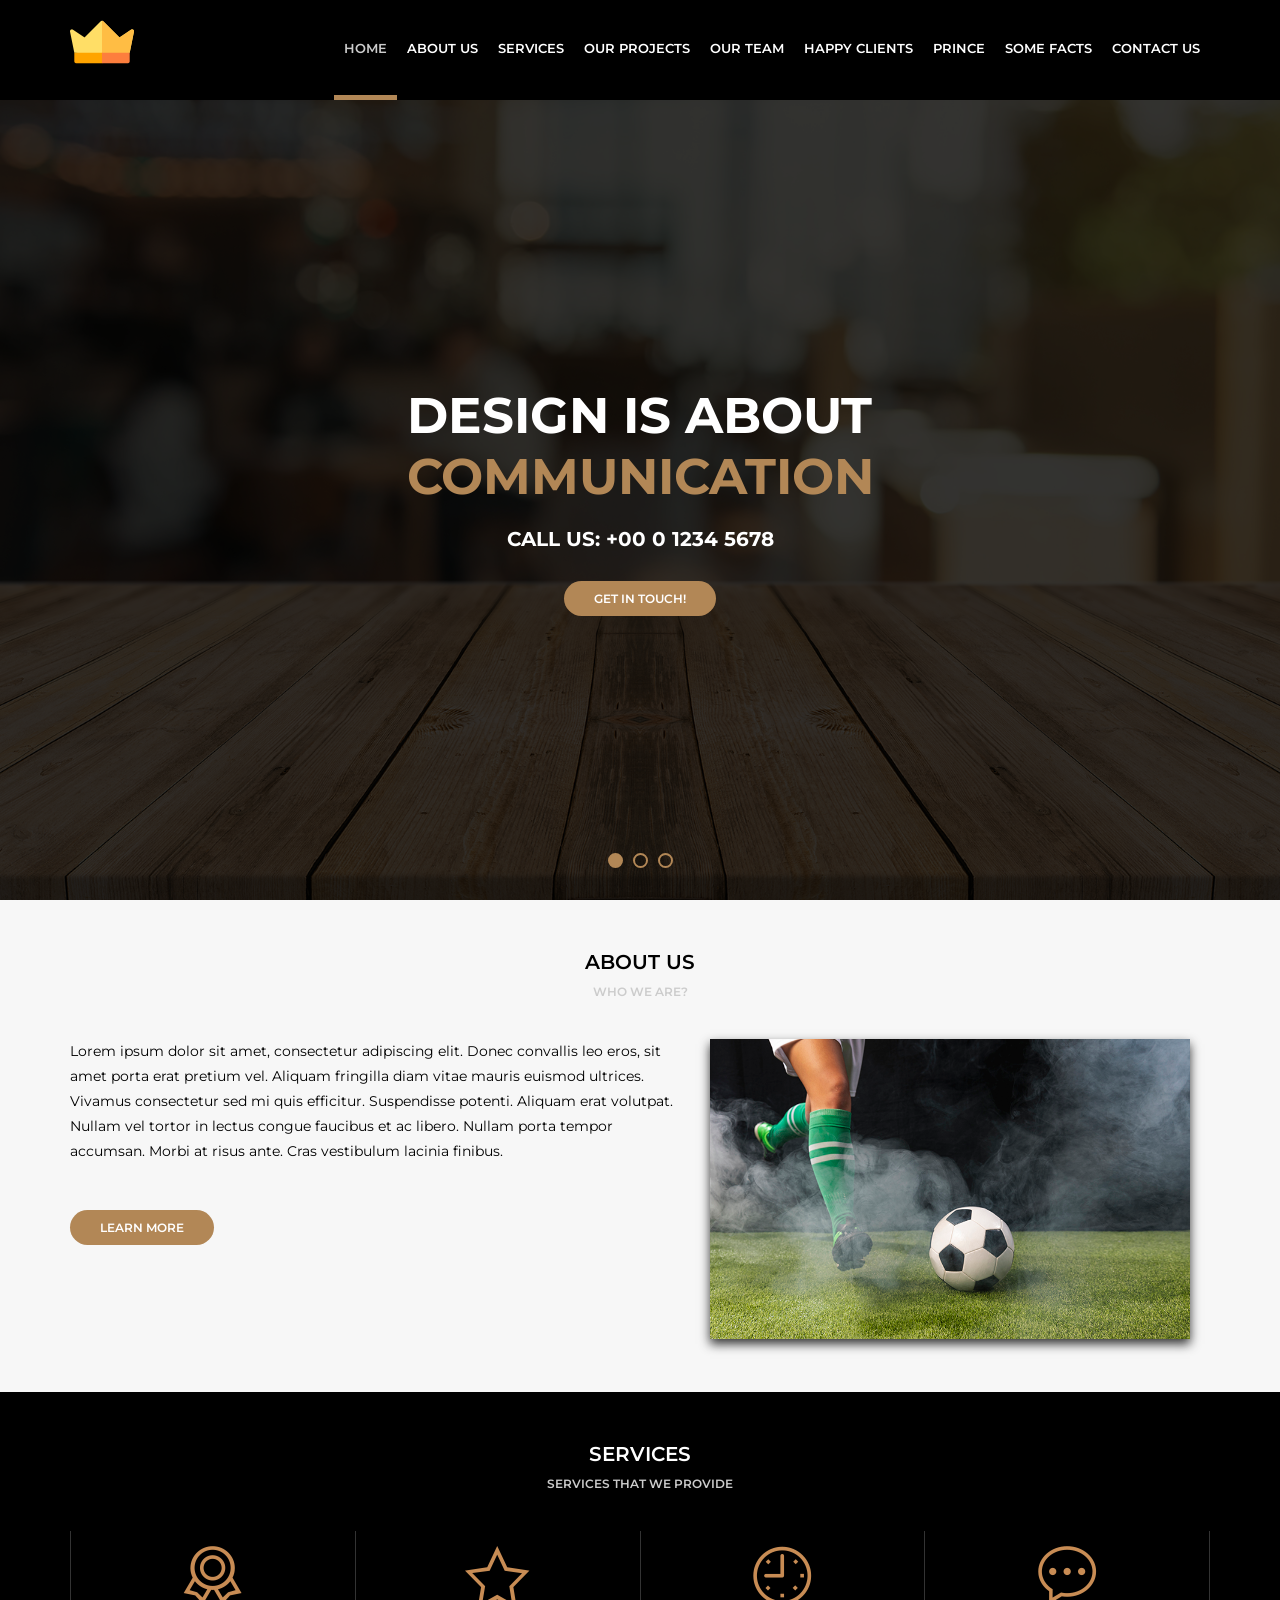
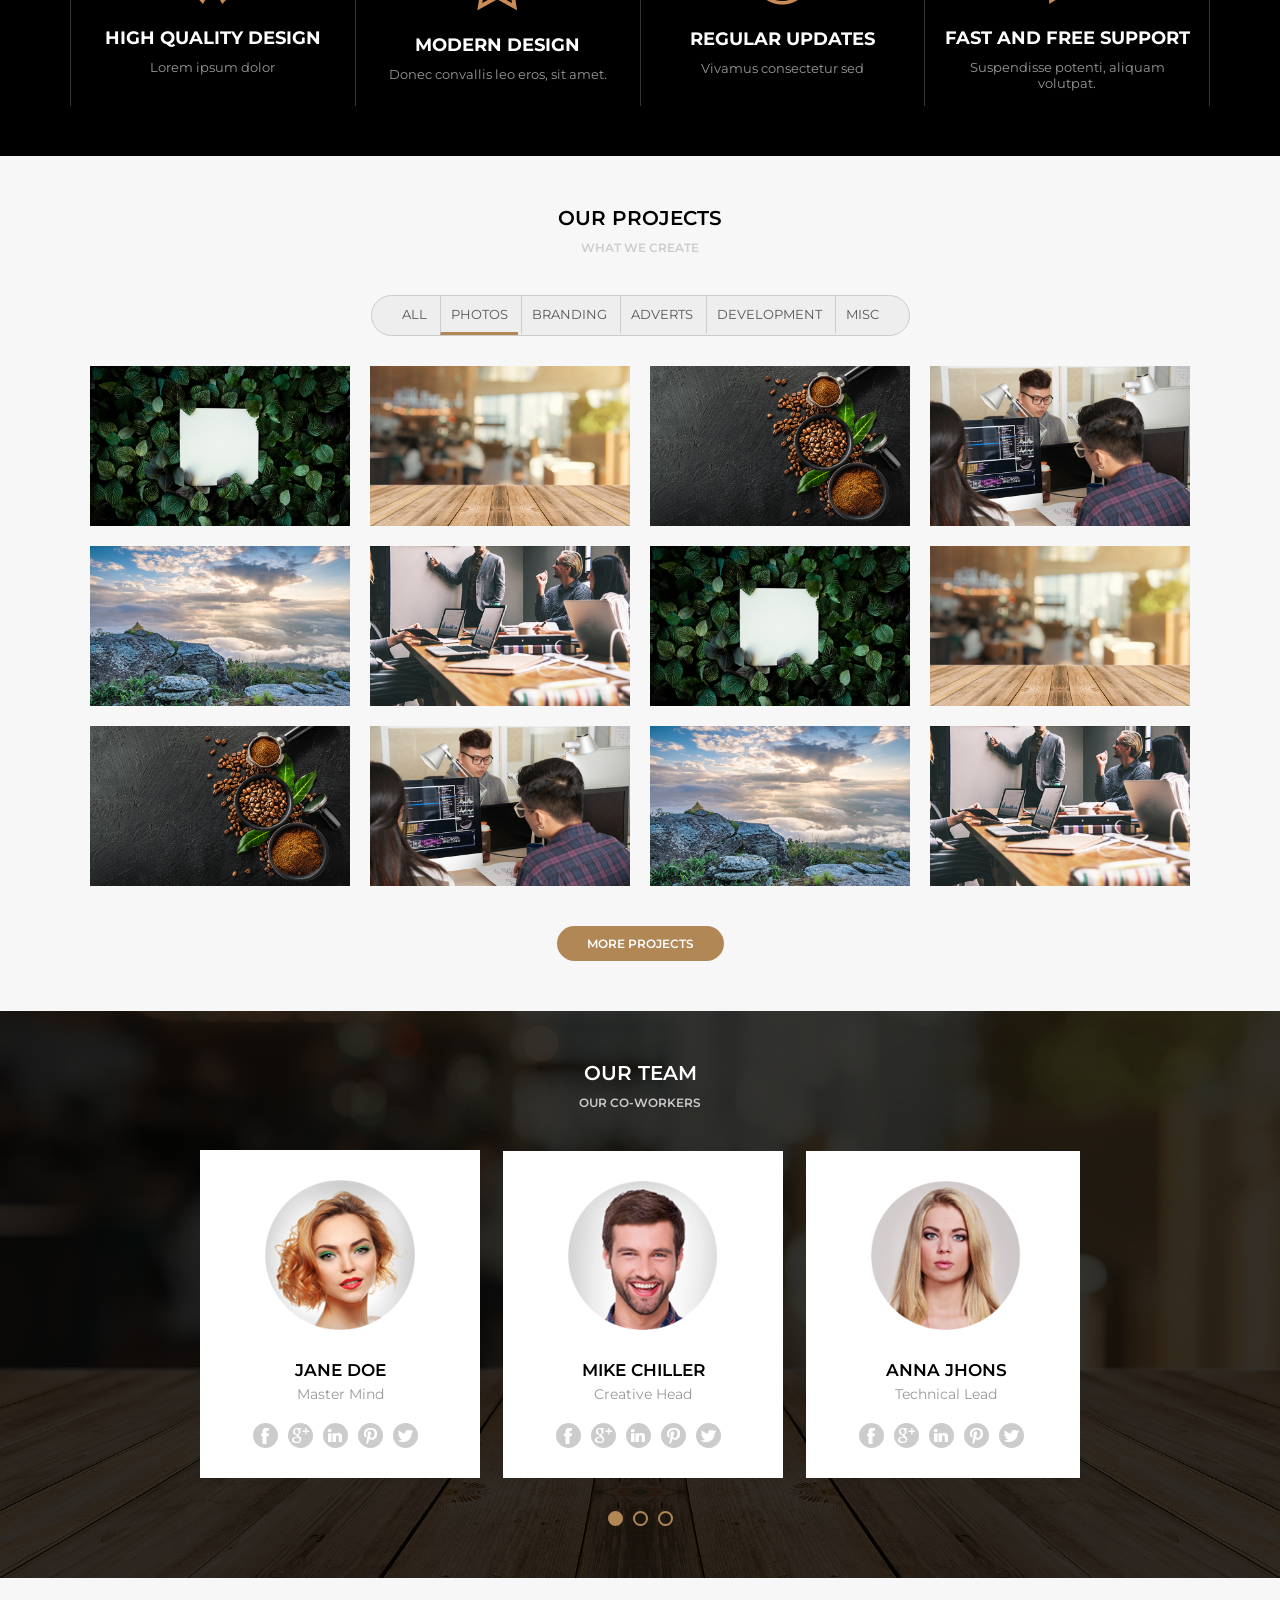
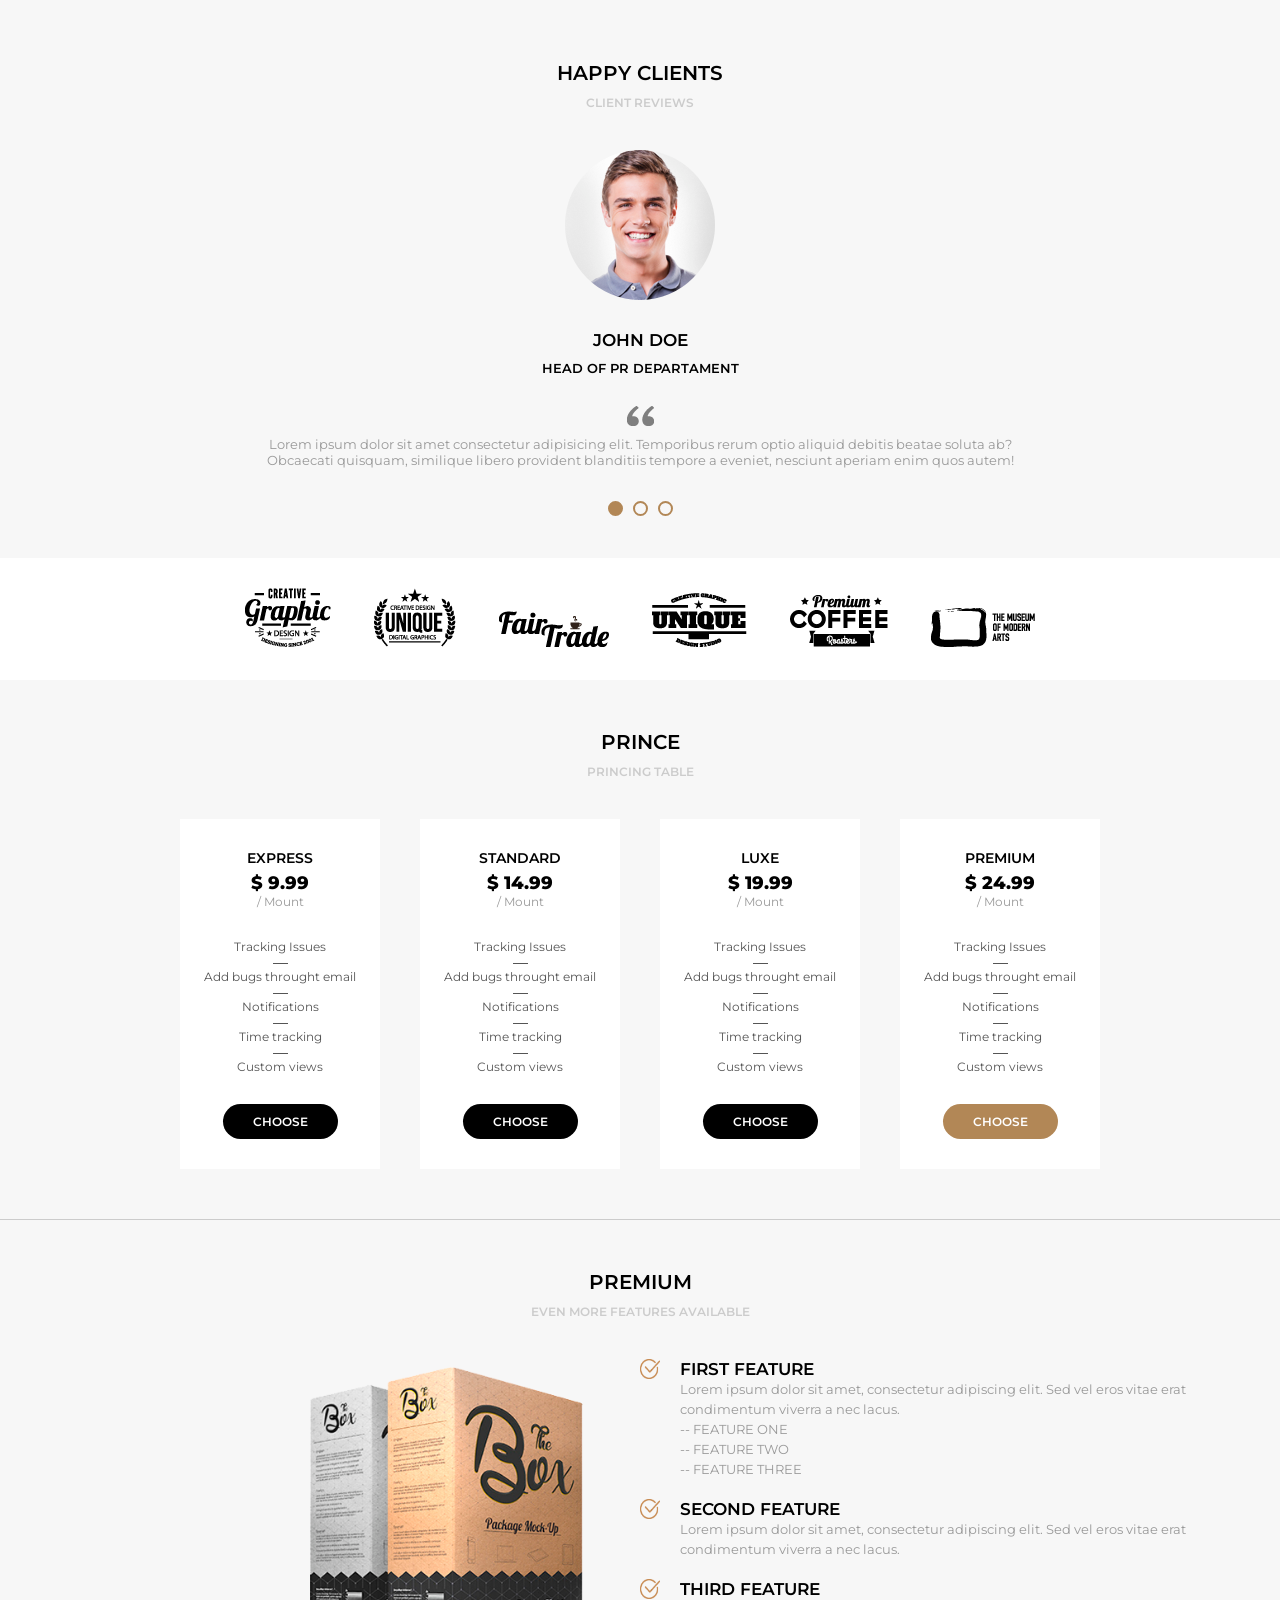
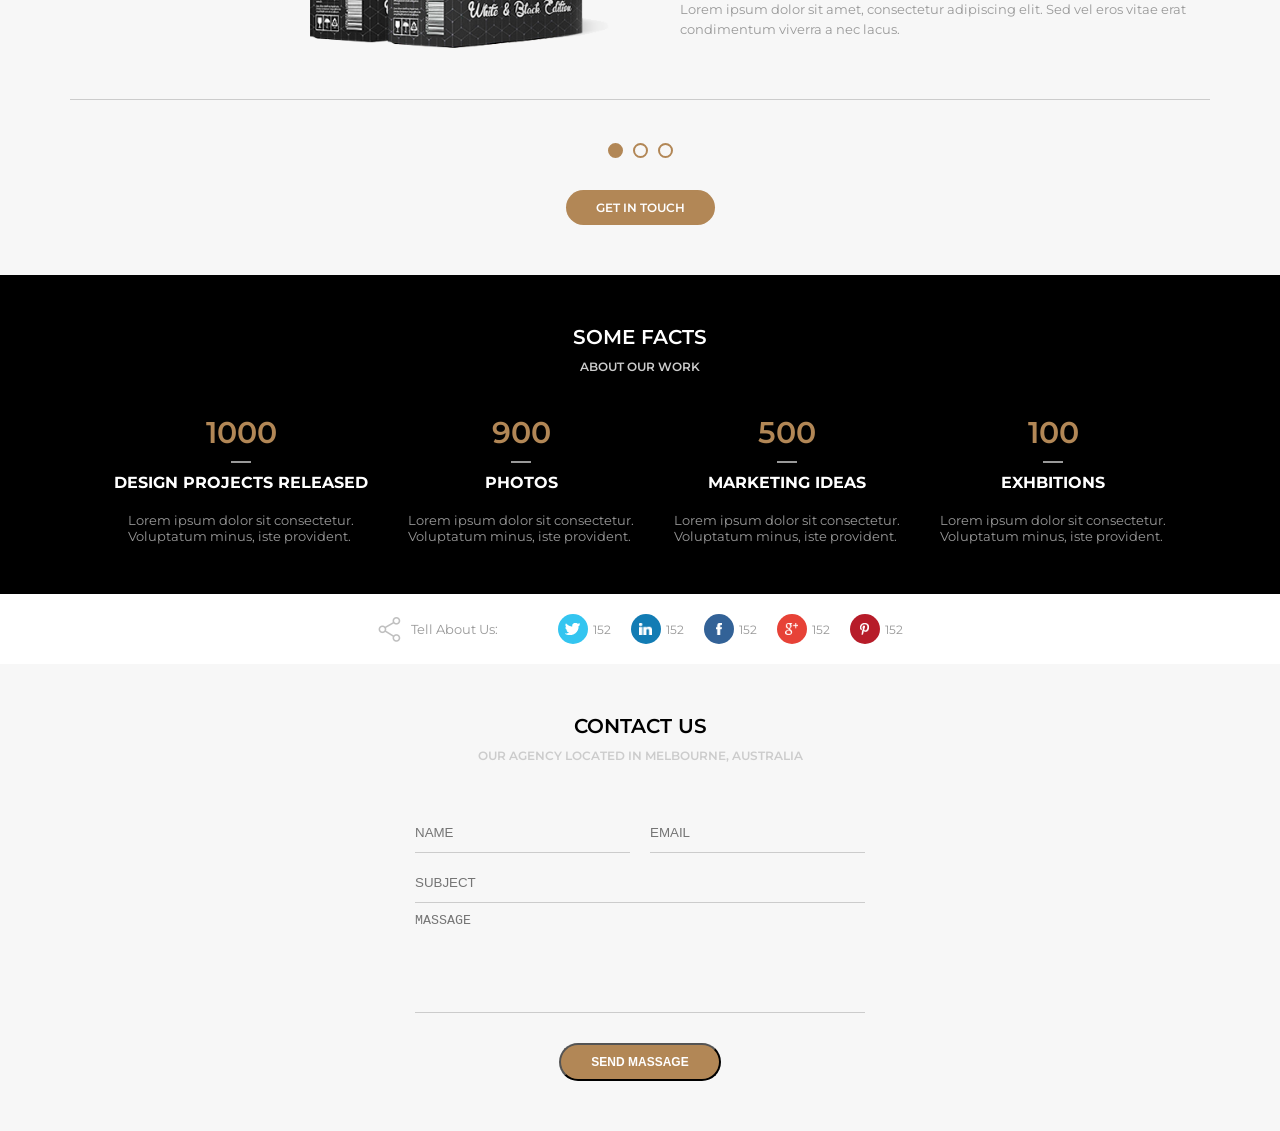
==== home.html @ cbe2004f "contant-us" ====
<!DOCTYPE html>
<html lang="pt-br">
<head>
    <meta charset="UTF-8">
    <meta http-equiv="X-UA-Compatible" content="IE=edge">
    <meta name="viewport" content="width=device-width, initial-scale=1.0">
    <title>Awax</title>
    <link rel="preconnect" href="https://fonts.googleapis.com">
    <link rel="preconnect" href="https://fonts.gstatic.com" crossorigin>
    <link href="https://fonts.googleapis.com/css2?family=Montserrat:wght@300;400;600;700&display=swap" rel="stylesheet">
    <link rel="stylesheet" href="assets/css/style.css">
</head>
<body>
    <header>
        <div class="header">
            <div class="logo">
                <div class="logoimg">
                    <img src="assets/images/coroa.png" alt="coroa">
                </div>
            </div>
            <div class="menu">
                <nav>
                    <ul>
                        <li class="active"><a href="">Home</a></li>
                        <li><a href="">About us</a></li>
                        <li><a href="">Services</a></li>
                        <li><a href="">Our Projects</a></li>
                        <li><a href="">Our Team</a></li>
                        <li><a href="">Happy Clients</a></li>
                        <li><a href="">Prince</a></li>
                        <li><a href="">Some Facts</a></li>
                        <li><a href="">Contact Us</a></li>
                    </ul>
                </nav>
            </div>
        </div>
    </header>
    <main>
        <section class="banner">
            <div class="sliders"> <!-- tem que ter no minimo a largura de todos os sliders juntos -->
                <div class="slide">
                    <div class="slidearea">
                        <h1>Design is about <br> <span>Communication</span> </h1>
                        <h2>Call Us: +00 0 1234 5678</h2>
                        <a href="">Get in touch!</a>
                    </div>
                </div>
                <div class="slide">
                    <div class="slidearea">
                        <h1>Design is about <br> <span> Teste</span> </h1>
                        <h2>Call Us: +00 0 1234 5678</h2>
                        <a href="">Get in touch!</a>
                    </div>
                </div>
                <div class="slide">
                    <div class="slidearea">
                        <h1>Design is about <br> <span>Algo</span> </h1>
                        <h2>Call Us: +00 0 1234 5678</h2>
                        <a href="">Get in touch!</a>
                    </div>
                </div>
            </div>
            <div class="sliders-pointers">
                <div class="pointer active"></div>
                <div class="pointer"></div>
                <div class="pointer"></div>
            </div>
        </section>

        <section class="default light"> <!-- padrão -->
            <div class="section-title">About us</div>
            <div class="section-desc">Who we are?</div>
            <div class="section-body">
                <div class="section-aboutus">
                    <div class="section-aboutus--left">
                        <p>Lorem ipsum dolor sit amet, consectetur adipiscing elit. Donec convallis leo eros, sit amet porta erat pretium vel. Aliquam fringilla diam vitae mauris euismod ultrices. Vivamus consectetur sed mi quis efficitur. Suspendisse potenti. Aliquam erat volutpat. Nullam vel tortor in lectus congue faucibus et ac libero. Nullam porta tempor accumsan. Morbi at risus ante. Cras vestibulum lacinia finibus.</p>
                        <br>
                        <a href="" class="button">Learn More</a>
                    </div>
                    <div class="section-aboutus--right">
                        <img src="media/foto9.jpg" alt="futebol">
                    </div>
                </div>
            </div>
        </section>

        <section class="default dark"> <!-- padrão -->
            <div class="section-title">Services</div>
            <div class="section-desc">Services that we provide</div>
            <div class="section-body">
                <div class="section-services">
                    <div class="section-service">
                        <img src="assets/images/medalha.png" alt="medalha">
                        <h4>High Quality Design</h4>
                        <p>Lorem ipsum dolor</p>
                    </div>

                    <div class="section-service">
                        <img src="assets/images/estrela.png" alt="estrela">
                        <h4>Modern Design</h4>
                        <p>Donec convallis leo eros, sit amet. </p>
                    </div>

                    <div class="section-service">
                        <img src="assets/images/relogio.png" alt="relogio">
                        <h4>Regular Updates</h4>
                        <p>Vivamus consectetur sed</p>
                    </div>

                    <div class="section-service">
                        <img src="assets/images/balao.png" alt="balao">
                        <h4>Fast and free support</h4>
                        <p>Suspendisse potenti, aliquam volutpat.</p>
                    </div>
                </div>
            </div>
        </section>

        <section class="default light"> 
            <div class="section-title">Our Projects</div>
            <div class="section-desc">What we create</div>
            <div class="section-body">
                <div class="section-projects">
                    <div class="section-projects--filters">
                        <ul>
                            <li>All</li>
                            <li class="active">Photos</li>
                            <li>Branding</li>
                            <li>Adverts</li>
                            <li>Development</li>
                            <li>Misc</li>
                        </ul>
                    </div>
                    <div class="section-projects--photos">
                        <div class="section-projects--photo">
                            <div class="section-projects--photoarea">
                                <div class="section-projects--photoinfo">
                                    <h5>ABOUT</h5>
                                    <p>Consectetur adipisicing elit.</p>
                                </div>
                                <img src="media/foto1.jpg" alt="foto1">
                            </div>
                        </div>

                        <div class="section-projects--photo">
                            <div class="section-projects--photoarea">
                                <div class="section-projects--photoinfo">
                                    <h5>ABOUT</h5>
                                    <p>Consectetur adipisicing elit.</p>
                                </div>
                                <img src="media/foto2.jpg" alt="foto2">
                            </div>
                        </div>

                        <div class="section-projects--photo">
                            <div class="section-projects--photoarea">
                                <div class="section-projects--photoinfo">
                                    <h5>ABOUT</h5>
                                    <p>Consectetur adipisicing elit.</p>
                                </div>
                                <img src="media/foto3.jpg" alt="foto3">
                            </div>
                        </div>

                        <div class="section-projects--photo">
                            <div class="section-projects--photoarea">
                                <div class="section-projects--photoinfo">
                                    <h5>ABOUT</h5>
                                    <p>Consectetur adipisicing elit.</p>
                                </div>
                                <img src="media/foto4.jpg" alt="foto4">
                            </div>
                        </div>

                        <div class="section-projects--photo">
                            <div class="section-projects--photoarea">
                                <div class="section-projects--photoinfo">
                                    <h5>ABOUT</h5>
                                    <p>Consectetur adipisicing elit.</p>
                                </div>
                                <img src="media/foto5.jpg" alt="foto5">
                            </div>
                        </div>
                        
                        <div class="section-projects--photo">
                            <div class="section-projects--photoarea">
                                <div class="section-projects--photoinfo">
                                    <h5>ABOUT</h5>
                                    <p>Consectetur adipisicing elit.</p>
                                </div>
                                <img src="media/foto6.jpg" alt="foto6">
                            </div>
                        </div>

                        <div class="section-projects--photo">
                            <div class="section-projects--photoarea">
                                <div class="section-projects--photoinfo">
                                    <h5>ABOUT</h5>
                                    <p>Consectetur adipisicing elit.</p>
                                </div>
                                <img src="media/foto1.jpg" alt="foto1">
                            </div>
                        </div>

                        <div class="section-projects--photo">
                            <div class="section-projects--photoarea">
                                <div class="section-projects--photoinfo">
                                    <h5>ABOUT</h5>
                                    <p>Consectetur adipisicing elit.</p>
                                </div>
                                <img src="media/foto2.jpg" alt="foto2">
                            </div>
                        </div>

                        <div class="section-projects--photo">
                            <div class="section-projects--photoarea">
                                <div class="section-projects--photoinfo">
                                    <h5>ABOUT</h5>
                                    <p>Consectetur adipisicing elit.</p>
                                </div>
                                <img src="media/foto3.jpg" alt="foto3">
                            </div>
                        </div>

                        <div class="section-projects--photo">
                            <div class="section-projects--photoarea">
                                <div class="section-projects--photoinfo">
                                    <h5>ABOUT</h5>
                                    <p>Consectetur adipisicing elit.</p>
                                </div>
                                <img src="media/foto4.jpg" alt="foto4">
                            </div>
                        </div>

                        <div class="section-projects--photo">
                            <div class="section-projects--photoarea">
                                <div class="section-projects--photoinfo">
                                    <h5>ABOUT</h5>
                                    <p>Consectetur adipisicing elit.</p>
                                </div>
                                <img src="media/foto5.jpg" alt="foto5">
                            </div>
                        </div>

                        <div class="section-projects--photo">
                            <div class="section-projects--photoarea">
                                <div class="section-projects--photoinfo">
                                    <h5>ABOUT</h5>
                                    <p>Consectetur adipisicing elit.</p>
                                </div>
                                <img src="media/foto6.jpg" alt="foto6">
                            </div>
                        </div>

                    </div>

                    <a href="" class="button">More Projects</a>
                </div>
            </div>
        </section>

        <section class="default dark bg-team"> 
            <div class="section-team-area">
                <div class="section-title">Our Team</div>
                <div class="section-desc">Our Co-Workers</div>
                <div class="section-body">
                    <div class="section-team">
                        <div class="sliders"> <!-- tem que ter no minimo a largura de todos os sliders juntos -->
                            <div class="slide">
                                <div class="slidearea">
                                    <img src="media/mulher1.png" alt="mulher" class="section-team--avatar">
                                    <div class="section-team--name">Jane Doe</div>
                                    <div class="section-team--role">Master Mind</div>
                                    <div class="section-team--social">
                                        <a href=""><img src="assets/images/facebook.png" alt="facebook"></a>
                                        <a href=""><img src="assets/images/googleplus.png" alt="googleplus"></a>
                                        <a href=""><img src="assets/images/linkedin.png" alt="linkedin"></a>
                                        <a href=""><img src="assets/images/pinterest.png" alt="pinterest"></a>
                                        <a href=""><img src="assets/images/twitter.png" alt="twitter"></a>
                                    </div>
                                </div>
                            </div>
                            <div class="slide">
                                <div class="slidearea">
                                    <img src="media/homem1.png" alt="homem1" class="section-team--avatar">
                                    <div class="section-team--name">Mike Chiller</div>
                                    <div class="section-team--role">Creative Head</div>
                                    <div class="section-team--social">
                                        <a href=""><img src="assets/images/facebook.png" alt="facebook"></a>
                                        <a href=""><img src="assets/images/googleplus.png" alt="googleplus"></a>
                                        <a href=""><img src="assets/images/linkedin.png" alt="linkedin"></a>
                                        <a href=""><img src="assets/images/pinterest.png" alt="pinterest"></a>
                                        <a href=""><img src="assets/images/twitter.png" alt="twitter"></a>
                                    </div>
                                </div>
                            </div>
                            <div class="slide">
                                <div class="slidearea">
                                    <img src="media/mulher2.png" alt="mulher2" class="section-team--avatar">
                                    <div class="section-team--name">Anna Jhons </div>
                                    <div class="section-team--role">Technical Lead</div>
                                    <div class="section-team--social">
                                        <a href=""><img src="assets/images/facebook.png" alt="facebook"></a>
                                        <a href=""><img src="assets/images/googleplus.png" alt="googleplus"></a>
                                        <a href=""><img src="assets/images/linkedin.png" alt="linkedin"></a>
                                        <a href=""><img src="assets/images/pinterest.png" alt="pinterest"></a>
                                        <a href=""><img src="assets/images/twitter.png" alt="twitter"></a>
                                    </div>
                                </div>
                            </div>
                            <div class="slide">
                                <div class="slidearea">
                                    <img src="media/mulher1.png" alt="mulher" class="section-team--avatar">
                                    <div class="section-team--name">Jane Doe</div>
                                    <div class="section-team--role">Master mind</div>
                                    <div class="section-team--social">
                                        <a href=""><img src="assets/images/facebook.png" alt="facebook"></a>
                                        <a href=""><img src="assets/images/googleplus.png" alt="googleplus"></a>
                                        <a href=""><img src="assets/images/linkedin.png" alt="linkedin"></a>
                                        <a href=""><img src="assets/images/pinterest.png" alt="pinterest"></a>
                                        <a href=""><img src="assets/images/twitter.png" alt="twitter"></a>
                                    </div>
                                </div>
                            </div>
                        </div>
                    </div>
                    <div class="sliders-pointers">
                        <div class="pointer active"></div>
                        <div class="pointer"></div>
                        <div class="pointer"></div>
                    </div>
                </div>
            </div>
        </section>
        <section class="default light happy-clientsarea">
            <div class="section-happyclients">
                <div class="sliders"> <!-- 3mil de largura -->
                    <div class="slide">
                        <div class="slidearea">
                                <div class="section-happyclients-title">Happy Clients</div>
                                <div class="section-happyclients-desc">Client Reviews</div>
                            <div class="section-happyclients-body">
                                <img src="media/homem2.png" alt="client">
                                <div class="section-happyclients-name">John Doe</div>
                                <p>Head of PR Departament</p>
                                <div class="section-happyclients-frasearea">
                                    <img src="assets/images/quote.png" alt="aspas">
                                    <div class="section-happyclients-frase">
                                         Lorem ipsum dolor sit amet consectetur adipisicing elit. Temporibus rerum optio aliquid debitis beatae soluta ab? <br> Obcaecati quisquam, similique libero provident blanditiis tempore a eveniet, nesciunt aperiam enim quos autem!
                                    </div>
                                </div>  
                            </div>
                        </div>
                    </div>
                    <div class="slide">
                        <div class="slidearea">
                                <div class="section-happyclients-title">Happy Clients</div>
                                <div class="section-happyclients-desc">Client Reviews</div>
                            <div class="section-happyclients-body">
                                <img src="media/mulher2.png" alt="client">
                                <div class="section-happyclients-name">Sibelle Day</div>
                                <p>Head of PR Departament</p>
                                <div class="section-happyclients-frasearea">
                                    <img src="assets/images/quote.png" alt="aspas">
                                    <div class="section-happyclients-frase">
                                         Lorem ipsum dolor sit amet consectetur adipisicing elit. Temporibus rerum optio aliquid debitis beatae soluta ab? <br> Obcaecati quisquam, similique libero provident blanditiis tempore a eveniet, nesciunt aperiam enim quos autem!
                                    </div>
                                </div>  
                            </div>
                        </div>
                    </div>
                    <div class="slide">
                        <div class="slidearea">
                                <div class="section-happyclients-title">Happy Clients</div>
                                <div class="section-happyclients-desc">Client Reviews</div>
                            <div class="section-happyclients-body">
                                <img src="media/mulher1.png" alt="client">
                                <div class="section-happyclients-name">Cleuza Day</div>
                                <p>Head of PR Departament</p>
                                <div class="section-happyclients-frasearea">
                                    <img src="assets/images/quote.png" alt="aspas">
                                    <div class="section-happyclients-frase">
                                         Lorem ipsum dolor sit amet consectetur adipisicing elit. Temporibus rerum optio aliquid debitis beatae soluta ab? <br> Obcaecati quisquam, similique libero provident blanditiis tempore a eveniet, nesciunt aperiam enim quos autem!
                                    </div>
                                </div>  
                            </div>
                        </div>
                    </div>
                </div>
                <div class="sliders-pointers">
                    <div class="pointer active"></div>
                    <div class="pointer"></div>
                    <div class="pointer"></div>
                </div>
            </div>
        </section>
        <section class="supportersarea">
            <div class="supporters">
                <img src="media/empresa1.png" alt="empresa1">
                <img src="media/empresa2.png" alt="empresa2">
                <img src="media/empresa3.png" alt="empresa3">
                <img src="media/empresa4.png" alt="empresa4">
                <img src="media/empresa5.png" alt="empresa5">
                <img src="media/empresa6.png" alt="empresa6">
            </div>
        </section>
        <section class="default light">
            <div class="title-prince">Prince</div>
            <div class="desc-prince">Princing Table</div>
            <div class="prince-area">
                <div class="section-prince-body">
                    <div class="section-prince">
                        <div class="table-title">Express</div>
                        <div class="table-value"> <span>$</span> 9.99</div>
                        <div class="table-desc">/ Mount</div>
                        <div class="table-services">Tracking Issues</div>
                        <div class="prince-border"></div>
                        <div class="table-services">Add bugs throught email</div>
                        <div class="prince-border"></div>
                        <div class="table-services">Notifications</div>
                        <div class="prince-border"></div>
                        <div class="table-services">Time tracking</div>
                        <div class="prince-border"></div>
                        <div class="table-services">Custom views</div>
                        <a href="" class="button-prince">CHOOSE</a>
                    </div>
                </div>
                <div class="section-prince-body">
                    <div class="section-prince">
                        <div class="table-title">Standard</div>
                        <div class="table-value">  <span>$</span> 14.99</div>
                        <div class="table-desc">/ Mount</div>
                        <div class="table-services">Tracking Issues</div>
                        <div class="prince-border"></div>
                        <div class="table-services">Add bugs throught email</div>
                        <div class="prince-border"></div>
                        <div class="table-services">Notifications</div>
                        <div class="prince-border"></div>
                        <div class="table-services">Time tracking</div>
                        <div class="prince-border"></div>
                        <div class="table-services">Custom views</div>
                        <a href="" class="button-prince">CHOOSE</a>
                    </div>
                </div>
                <div class="section-prince-body">
                    <div class="section-prince">
                        <div class="table-title">Luxe</div>
                        <div class="table-value">  <span>$</span> 19.99</div>
                        <div class="table-desc">/ Mount</div>
                        <div class="table-services">Tracking Issues</div>
                        <div class="prince-border"></div>
                        <div class="table-services">Add bugs throught email</div>
                        <div class="prince-border"></div>
                        <div class="table-services">Notifications</div>
                        <div class="prince-border"></div>
                        <div class="table-services">Time tracking</div>
                        <div class="prince-border"></div>
                        <div class="table-services">Custom views</div>
                        <a href="" class="button-prince">CHOOSE</a>
                    </div>
                </div>
                <div class="section-prince-body">
                    <div class="section-prince">
                        <div class="table-title">Premium</div>
                        <div class="table-value">  <span>$</span> 24.99</div>
                        <div class="table-desc">/ Mount</div>
                        <div class="table-services">Tracking Issues</div>
                        <div class="prince-border"></div>
                        <div class="table-services">Add bugs throught email</div>
                        <div class="prince-border"></div>
                        <div class="table-services">Notifications</div>
                        <div class="prince-border"></div>
                        <div class="table-services">Time tracking</div>
                        <div class="prince-border"></div>
                        <div class="table-services">Custom views</div>
                        <a href="" class="button-prince" id="active">CHOOSE</a>
                    </div>
                </div>
            </div>
        </section>
        
        <section class="default light premium">
            <div class="section-title">Premium</div>
            <div class="section-desc">Even More Features Available</div>
            <div class="section-body">
                <div class="section-premium">
                    <div class="sliders" style="margin-left:0;">
                        <div class="slide">
                            <div class="slidearea">
                                <div class="section-premium--left">
                                    <img src="media/livros.png" />
                                </div>
                                <div class="section-premium--right">
                                        <div class="section-premium--item">
                                            <img src="assets/images/check.png" />
                                            <div>
                                                <h4>FIRST FEATURE</h4>
                                                Lorem ipsum dolor sit amet, consectetur adipiscing elit. Sed vel eros vitae erat condimentum viverra a nec lacus.<br/>
                                                -- FEATURE ONE<br/>
                                                -- FEATURE TWO<br/>
                                                -- FEATURE THREE
                                            </div>
                                        </div>
                                        <div class="section-premium--item">
                                            <img src="assets/images/check.png" />
                                            <div>
                                                <h4>SECOND FEATURE</h4>
                                                Lorem ipsum dolor sit amet, consectetur adipiscing elit. Sed vel eros vitae erat condimentum viverra a nec lacus.
                                            </div>
                                        </div>
                                        <div class="section-premium--item">
                                            <img src="assets/images/check.png" />
                                            <div>
                                                <h4>THIRD FEATURE</h4>
                                                Lorem ipsum dolor sit amet, consectetur adipiscing elit. Sed vel eros vitae erat condimentum viverra a nec lacus.
                                            </div>
                                        </div>
                                </div>
                            </div>
                        </div>
                        <div class="slide">
                            <div class="slidearea">
                                ...
                            </div>
                        </div><div class="slide">
                            <div class="slidearea">
                                ...
                            </div>
                        </div>
                    </div>
                    <div class="sliders-pointers">
                        <div class="pointer active"></div>
                        <div class="pointer"></div>
                        <div class="pointer"></div>
                    </div>
                    <div class="button-premium">
                    <a href="" class="button">GET IN TOUCH</a>
                    </div>
                </div>
            </div>
        </section>

        <section class="default dark some-facts">
            <div class="section-title">Some Facts</div>
            <div class="section-desc">About Our Work</div>
            <div class="some-factsarea">
                <div class="some-factsbody">
                    <div class="title-facts">1000</div>
                    <div class="section-fact-line"></div>
                    <h4>Design Projects Released</h4>
                    <p> Lorem ipsum dolor sit consectetur. <br>
                         Voluptatum minus, iste provident.</p>
                </div>

                <div class="some-factsbody">
                    <div class="title-facts">900</div>
                    <div class="section-fact-line"></div>
                    <h4>Photos</h4>
                    <p> Lorem ipsum dolor sit consectetur. <br>
                         Voluptatum minus, iste provident.</p>
                </div>
                
                <div class="some-factsbody">
                    <div class="title-facts">500</div>
                    <div class="section-fact-line"></div>
                    <h4>Marketing Ideas</h4>
                    <p> Lorem ipsum dolor sit consectetur. <br>
                         Voluptatum minus, iste provident.</p>
                </div>

                <div class="some-factsbody">
                    <div class="title-facts">100</div>
                    <div class="section-fact-line"></div>
                    <h4>Exhbitions</h4>
                    <p> Lorem ipsum dolor sit consectetur. <br>
                         Voluptatum minus, iste provident.</p>
                </div>

            </div>
        </section>

        <section class="section-share">
            <div class="section-share--legend">
                <img src="assets/images/share.png" />
                Tell About Us:
            </div>
            <div class="section-share--item">
                <div class="section-share--icon twitter">
                    <img src="assets/images/twitter.png" />
                </div>
                152
            </div>
            <div class="section-share--item">
                <div class="section-share--icon linkedin">
                    <img src="assets/images/linkedin.png" />
                </div>
                152
            </div>
            <div class="section-share--item">
                <div class="section-share--icon facebook">
                    <img src="assets/images/facebook.png" />
                </div>
                152
            </div>
            <div class="section-share--item">
                <div class="section-share--icon googleplus">
                    <img src="assets/images/googleplus.png" />
                </div>
                152
            </div>
            <div class="section-share--item">
                <div class="section-share--icon pinterest">
                    <img src="assets/images/pinterest.png" />
                </div>
                152
            </div>
        </section>

        <section class="default light">
            <div class="section-title">Contact Us</div>
            <div class="section-desc">Our Agency Located in Melbourne, Australia</div>
            <div class="section-body">
                <div class="section-contact">
                    <form action="" method="post">
                        <div class="section-contact--split">
                            <input type="text" name="name" id="iname" placeholder="NAME">
                            <input type="text" name="email" id="iemail" placeholder="EMAIL">
                        </div>
                        <input type="text" name="subject" id="subject" placeholder="SUBJECT">
                        <textarea name="massage" id="massage" cols="30" rows="1" placeholder="MASSAGE"></textarea>
                        <input type="submit" value="Send Massage" class="button">
                    </form>
                </div>
            </div>
        </section>
    </main>
    <footer>

    </footer>
</body>
</html>
---- assets/css/style.css ----
@charset "UTF-8";

* {
    margin: 0;
    padding: 0;
    box-sizing: border-box;
}

body {
    font-family: 'Montserrat', Arial, Helvetica, sans-serif;
    font-size: 13px;
    overflow-x:hidden; /* Todo contéudo que passar da horizontal será ignorado*/
}

/* header */

header {
    height: 100px;
    background-color: black;
    color: white;
}

.header {
    max-width: 1140px;
    height: 100px;
    margin: auto;
    display: flex;
    align-items: center;
}

.logo {
    width: 100px;
    
}

.logoimg {
    width: 80px;
    height: 80px;
}

.menu {
    flex: 1;
    display: flex;
    justify-content: flex-end;
}

.menu ul,
.menu li {
    list-style: none;
}

.menu ul {
    display: flex;
}

.menu li a {
    color: white;
    text-transform: uppercase;
    font-weight: 600;
    text-decoration: none;
    padding-left: 10px;
    padding-right: 10px;
    height: 100px;
    display: flex;
    align-items: center;
    border-bottom: 5px solid black ;
}

.menu li a:hover,
.menu .active a  {
    border-bottom: 5px solid #B28756;
    color: #CCC;
}


/* banner */

.banner {
    height: calc(100vh - 100px); /* aqui eu quero por 100vh porém tem que descontar 100px do header para não ter barra de rolagem */
    background-color: #333; /* Até carregar a imagem vai aparecer esse fundo */
    background-image: url('../images/bg.jpg');
    background-size: cover;
    background-position: bottom;
    overflow: hidden; /* tudo que passa do tamanho do contéudo vai ser ignorado, tirando as barras de rolage*/
}

.banner .sliders {
    width: 1000vw; /* 1000vw capacidade de 10 telas*/
    height: 100%;
}

.banner .slide {
    width: 100vw;
    height: 100%;
    display: inline-block;
    background-color: rgba(0, 0, 0, 0.8);
}

.banner .slidearea {
    display: flex;
    flex-direction: column;
    height: 100%;
    align-items: center;
    justify-content: center;
    color: white;
}

.banner h1 {
    text-transform: uppercase;
    font-weight: bold;
    font-size: 50px;
}

.banner h1 span {
    color: #B28756;
}

.banner h2 {
    text-transform: uppercase;
    margin-top: 20px;
}

.banner a,
.button {
    display: inline-block;
    background-color: #B28756;
    color: white;
    text-transform: uppercase;
    font-size: 12px;
    font-weight: 600;
    text-decoration: none;
    padding: 10px 30px;
    margin-top: 30px;
    border-radius: 20px;
}

.banner .sliders-pointers {
    width: 100vw;
    height: 20px;
    position: absolute;
    margin-top: -50px;
    display: flex;
    justify-content: center;
    align-items: center;
}

.banner .pointer {
    width: 15px;
    height: 15px;
    border: 2px solid #B28756;
    border-radius: 8px;
    margin-left: 5px;
    margin-right: 5px;
    cursor: pointer;
}

.banner .pointer.active {
    background-color: #B28756;
}

/* Section */

.default {
    padding-top: 50px;
    padding-bottom: 50px;
}

.default .section-title,
.default .section-desc {
    text-align: center;
    text-transform: uppercase;
    font-weight: 600;
}

.default .section-title {
    font-size: 20px;
}

.default .section-desc {
    font-size: 12px;
    color: #CCC;
    margin-top: 10px;
    margin-bottom: 40px;
}

.default .section-body{
    max-width:1140px; /* Largura das section definida lá em cima no menu */
    margin: auto; /* Para ir para o meio */
}

.default.light {
    background-color: #F7F7F7;
}

.default.light .section-title,
.default.light .section-body {
    color: black;
}


.default.dark {
    background-color: black;
}

.default.dark .section-title,
.default.dark .section-body {
    color: white;
}







/*
CSS DE ÁREAS ESPECIFICAS
*/

.section-aboutus {
    display: flex;
}

.section-aboutus--left {
    flex: 1;
}

.section-aboutus--left p {
    font-size: 14px;
    line-height: 25px;
}

.section-aboutus--right {
    width: 520px;
    text-align: center; 
}

.section-aboutus--right img {
    width: 480px;
    box-shadow: 0px 5px 10px #333;
}



.section-services {
    display: flex;
}

.section-service {
    flex: 1;
    text-align: center;
    border-right: 1px solid #333;
    padding: 15px;
}

.section-service:first-child { /* Seletor somente o primeiro */
    border-left: 1px solid #333;
}

.section-services h4 {
    margin-top: 20px;
    text-transform: uppercase;
    font-size: 18px;
}

.section-services p {
    margin-top: 10px;
    font-size: 13px;
    color: #999;
}

/* Projects */

.section-projects {
    display: flex;
    flex-direction: column;
    align-items: center;
}

.section-projects--filters {
    border: 1px solid #CCC;
    background-color: #EEE;
    border-radius: 30px;
    display: inline-block; /* Vai pegar a area especifica dele mesmo, deixando num tamanho sem sobras */
    padding: 0px 20px;
    
}

.section-projects--filters ul,
.section-projects--filters li {
    list-style: none;
}

.section-projects--filters li {
    display: inline-block;
    padding: 10px;
    text-transform: uppercase;
    font-size: 13px;
    border-left: 1px solid #CCC; /* Borda da mesma cor da borda geral */
    color: #555;
    border-bottom: 3px solid #EEE;
    cursor: pointer;
}

.section-projects--filters li:hover,
.section-projects--filters li.active {
    border-bottom: 3px solid #B28756;
}

.section-projects--filters li:first-child {
    border-left: 0;
}

.section-projects--photos {
    width: 100vw;      /* Vai ser usado 100% da largura indepedente do tamanho da tela */
    max-width: 1140px;  /* Caso a tela seja maior que 1140, vai parar no 1140. */
    margin-top: 20px;
    display: flex;
    flex-wrap: wrap;  /* Se por acaso não couber na linha de cima permite ir para linha de baixo */
    justify-content: center;
}

.section-projects--photo {
    width: 280px;
}

.section-projects--photoarea {
    margin: 10px;
    width: 260px;  /* Diminuido 20px por causa do margin, 10 de cada lado*/
    height: 160px;
}

.section-projects--photoarea img {
    width: inherit; /* Vai herdar do item anterior */
    height: inherit;
}

.section-projects--photoinfo {
    position: absolute;
    background-color: rgba(0, 0, 0, 0.5);
    width: inherit;
    height: inherit;
    display: none;
    flex-direction: column;
    justify-content: center;
    align-items: center;
    color: white;
}

.section-projects--photoinfo h5 {
    font-size: 18px;
    font-weight: 600;
}

.section-projects--photoarea:hover .section-projects--photoinfo { /* Ao passar o mouse no photo area, vai ser trocado o photoinfo por display flex e então as configurações do photinfo irão aparecer */
    display: flex;
}



.bg-team {
    background-image: url('../images/bg.jpg');
    background-size: cover;
    background-position: center;
    padding: 0;
}

.section-team-area {
    background-color: rgba(0, 0, 0, 0.8);
    padding-top: 50px;
    padding-bottom: 50px;
}

.section-team {
    overflow: hidden;
    max-width: 880px; /* foi calculado a largura 280 e a margin 20, são  três itens 300x20=900 - 20 do ultimo que não vai ter margin-right = 880  */
    margin: auto;
}

.section-team .sliders {
    width: 1000vw; /* 1000vw capacidade de 10 telas*/
    height: 100%;
}

.section-team .slide {
    width: 280px;
    height: 100%;
    min-height: 300px;
    display: inline-block;
    background-color: white;
    margin-right: 20px;
}

.section-team .slidearea {
    display: flex;
    flex-direction: column;
    height: 100%;
    align-items: center;
    justify-content: center;
    color: black;
    padding: 30px;
}

.section-team-area .sliders-pointers {
    margin-top: 30px;
    height: 20px;
    display: flex;
    justify-content: center;
    align-items: center;
}

.section-team-area .pointer {
    width: 15px;
    height: 15px;
    border: 2px solid #B28756;
    border-radius: 8px;
    margin-left: 5px;
    margin-right: 5px;
    cursor: pointer;
}

.section-team-area .pointer.active {
    background-color: #B28756;
}

.section-team--avatar {
    width: 150px;
    height: auto;
}

.section-team--name {
    text-transform: uppercase;
    font-weight: 600;
    font-size: 17px;
    margin-top: 30px;
}

.section-team--role {
    font-size: 14px;
    color: #999;
    margin-top: 5px;
}

.section-team--social {
    display: flex;
    margin-top: 20px;
}

.section-team--social a {
    display: inline-flex;   /* NOVIDADE!!!!! */
    justify-content: center;
    align-items: center;
    width: 25px;
    height: 25px;
    background-color: #CCC;
    border-radius: 13px;
    margin-right: 10px;
}

.section-team--social a:hover {
    background-color: #B28756;
}

.section-happyclients-title,
.section-happyclients-desc,
.section-happyclients-body p
 {
 text-align: center;
 text-transform: uppercase;
 font-weight: 600;
}

.section-happyclients {
    overflow: hidden;
    margin-bottom: 40px;
}

.section-happyclients .sliders {
    width:1000vw;
    height: 100%;
}

.section-happyclients .slide {
    width: 100vw;
    height: 100%;
    display: inline-block;
}

.section-happyclients .sliders-pointers {
    position: absolute;
    width: 100vw;
    height: 20px;
    display: flex;
    justify-content: center;
    align-items: center;
    margin-top: 30px;
}

.section-happyclients .pointer {
    width: 15px;
    height: 15px;
    border: 2px solid #B28756;
    border-radius: 8px;
    margin-left: 5px;
    margin-right: 5px;
    cursor: pointer;
}

.section-happyclients .pointer.active {
    background-color: #B28756;
}

.section-happyclients-title {
    font-size: 20px;
}

.section-happyclients-desc {
    font-size: 12px;
    color: #CCC;
    margin-top: 10px;
    margin-bottom: 40px;
}

.section-happyclients-body {
    display: flex;
    flex-direction: column;
    justify-content: center;
    align-items: center;
}

.section-happyclients-name {
    font-size: 17px;
    text-transform: uppercase;
    font-weight: 600;
    margin-top: 30px;
    margin-bottom: 10px;
}

.section-happyclients-frasearea {
    display: flex;
    flex-direction: column;
    justify-content: center;
    align-items: center;
    margin-top: 30px;
}

.section-happyclients-frase {
    text-align: center;
    color: #999;
    margin-top: 10px;
}

.supportersarea {
    display: flex;
    justify-content: center;
    align-items: center;
    margin-top: 30px;
    margin-bottom: 30px;
    margin-top: 30px;
}

.supporters img {
    margin-left: 20px;
    margin-right: 20px;
}

.default .title-prince,
.default .desc-prince {
    text-align: center;
    text-transform: uppercase;
    font-weight: 600;
}

.default .title-prince {
    font-size: 20px;
}

.default .desc-prince {
    font-size: 12px;
    color: #CCC;
    margin-top: 10px;
    margin-bottom: 40px;
}

.prince-area {
    display: flex;
    justify-content: center;
}

.section-prince-body {
    max-width:1140px;
}

.section-prince {
    width: 200px;
    height: 350px;
    background-color: white;
    display: flex;
    justify-content: center;
    flex-direction: column;
    align-items: center;
    margin-left: 20px;
    margin-right: 20px;
}

.section-prince .table-title{
    font-size: 14px;
    font-weight: 600;
    text-align: center;
    padding-bottom: 5px;
    text-transform: uppercase;
}

.section-prince .table-value {
    font-size: 18px;
    font-weight: 800;
    text-align: center;
    text-transform: uppercase;
}

.section-prince .table-desc {
    font-size: 12px;
    color: #999;
    text-align: center;
    padding-bottom: 30px;
}

.section-prince .table-services {
    color: #555;
    font-size: 12px;
    text-align: center;
}

.prince-border {
    width: 15px;
    height: 10px;
    margin-bottom: 5px;
    border-bottom: 1px solid #555;
}

.section-prince a,
.button-prince {
    display: inline-block;
    background-color: black;
    color: white;
    text-transform: uppercase;
    font-size: 12px;
    font-weight: 600;
    text-decoration: none;
    padding: 10px 30px;
    margin-top: 30px;
    border-radius: 20px;
}


#active {
    background-color: #B28756;
}


.premium {
    background-color: white;
    border-top: 1px solid #CCC;
}

.premium .section-body {
    max-width: initial;
}

.section-premium {
    overflow: hidden;
}

.section-premium a {
    margin-top: 30px;
}

.section-premium .sliders {
    width:1000vw;
    height:100%;
}
.section-premium .slide {
    width:100vw;
    height:100%;
    display:inline-block;
}
.section-premium .slidearea {
    display:flex;
    height:100%;
    justify-content: center;
    align-items:center;
    max-width:1140px;
    border-bottom:1px solid #CCC;
    margin:auto;
    padding-bottom:40px;
}
.section-premium--left {
    flex:1;
    text-align:right;
}
.section-premium--left img {
    width:300px;
    margin-right:30px;
}
.section-premium--right {
    flex:1;
}
.section-premium--item {
    display:flex;
    margin-bottom:20px;
}
.section-premium--item img {
    width:20px;
    height:20px;
    margin-right:20px;
}
.section-premium--item div {
    flex:1;
    color:#999;
    line-height:20px;
}
.section-premium--item div h4 {
    color:#000;
    font-size:17px;
    font-weight:600;
}

.section-premium .sliders-pointers {
    width:100vw;
    height:20px;
    display:flex;
    justify-content: center;
    align-items: center;
    margin-top:40px;
}
.section-premium .pointer {
    width:15px;
    height:15px;
    border:2px solid #B28756;
    border-radius:8px;
    margin-left:5px;
    margin-right:5px;
    cursor:pointer;
}
.section-premium .pointer.active {
    background-color:#B28756;
}

.section-premium .button-premium {
    display: flex;
    justify-content: center;
}


.some-factsarea {
    display: flex;
    justify-content: center;
}

.some-factsbody {
    display: flex;
    flex-direction: column;
    justify-content: center;
    margin: auto;
    align-items: center;
    margin-left: 20px;
    margin-right: 20px;
}

.title-facts {
    color: #B28756;
    font-weight: 600;
    font-size: 30px;
}

.section-fact-line {
    width: 20px;
    margin-top: 10px;
    margin-bottom: 10px;
    border-bottom: 2px solid #999;
}

.some-factsbody h4 {
    color: white;
    font-size: 16px;
    text-transform: uppercase;
}

.some-factsbody p{
    color: #999;
    margin-top: 20px;
}



.socialmedia-area {
    background-color: white;
}

.socialmedia {
    display: flex;
}

.socialmedia p {
    color: #999;
}

.section-share {
    display: flex;
    justify-content: center;
    align-items: center;
    padding: 20px;
    background-color: white;
    color: #999;
}

.section-share--legend {
    display: flex;
    align-items: center;
    margin-right: 40px;
}

.section-share--legend img {
    margin-right:10px;
}

.section-share--item {
    font-size: 12px;
    margin-left: 20px;
    display: flex;
    align-items: center;
    cursor: pointer;
}

.section-share--icon {
    width: 30px;
    height: 30px;
    border-radius: 15px;
    background-color: #CCC;
    margin-right: 5px;
    display: flex;
    justify-content: center;
    align-items: center;
}

.section-share--icon img {
    height: 12px;
}

.section-share--icon.twitter {
    background-color:#34c5f0;
}
.section-share--icon.linkedin {
    background-color:#127cb4;
}
.section-share--icon.facebook {
    background-color:#336297;
}
.section-share--icon.googleplus {
    background-color:#e74237;
}
.section-share--icon.pinterest {
    background-color:#b71c29;
}

.section-contact {
    max-width: 450px;
    margin: auto;
    text-align: center;
}

.section-contact input[type=text],
.section-contact textarea {
    display: block;
    width: 100%;
    height: 40px;
    border: 0;
    background: transparent;
    border-bottom:1px solid #CCC;
    outline:0;
    margin-top:10px;
}

.section-contact textarea {
    height:100px;
    resize:none;
}

.section-contact--split {
    display:flex;
}

.section-contact--split input:first-child {
    margin-right:20px;
}
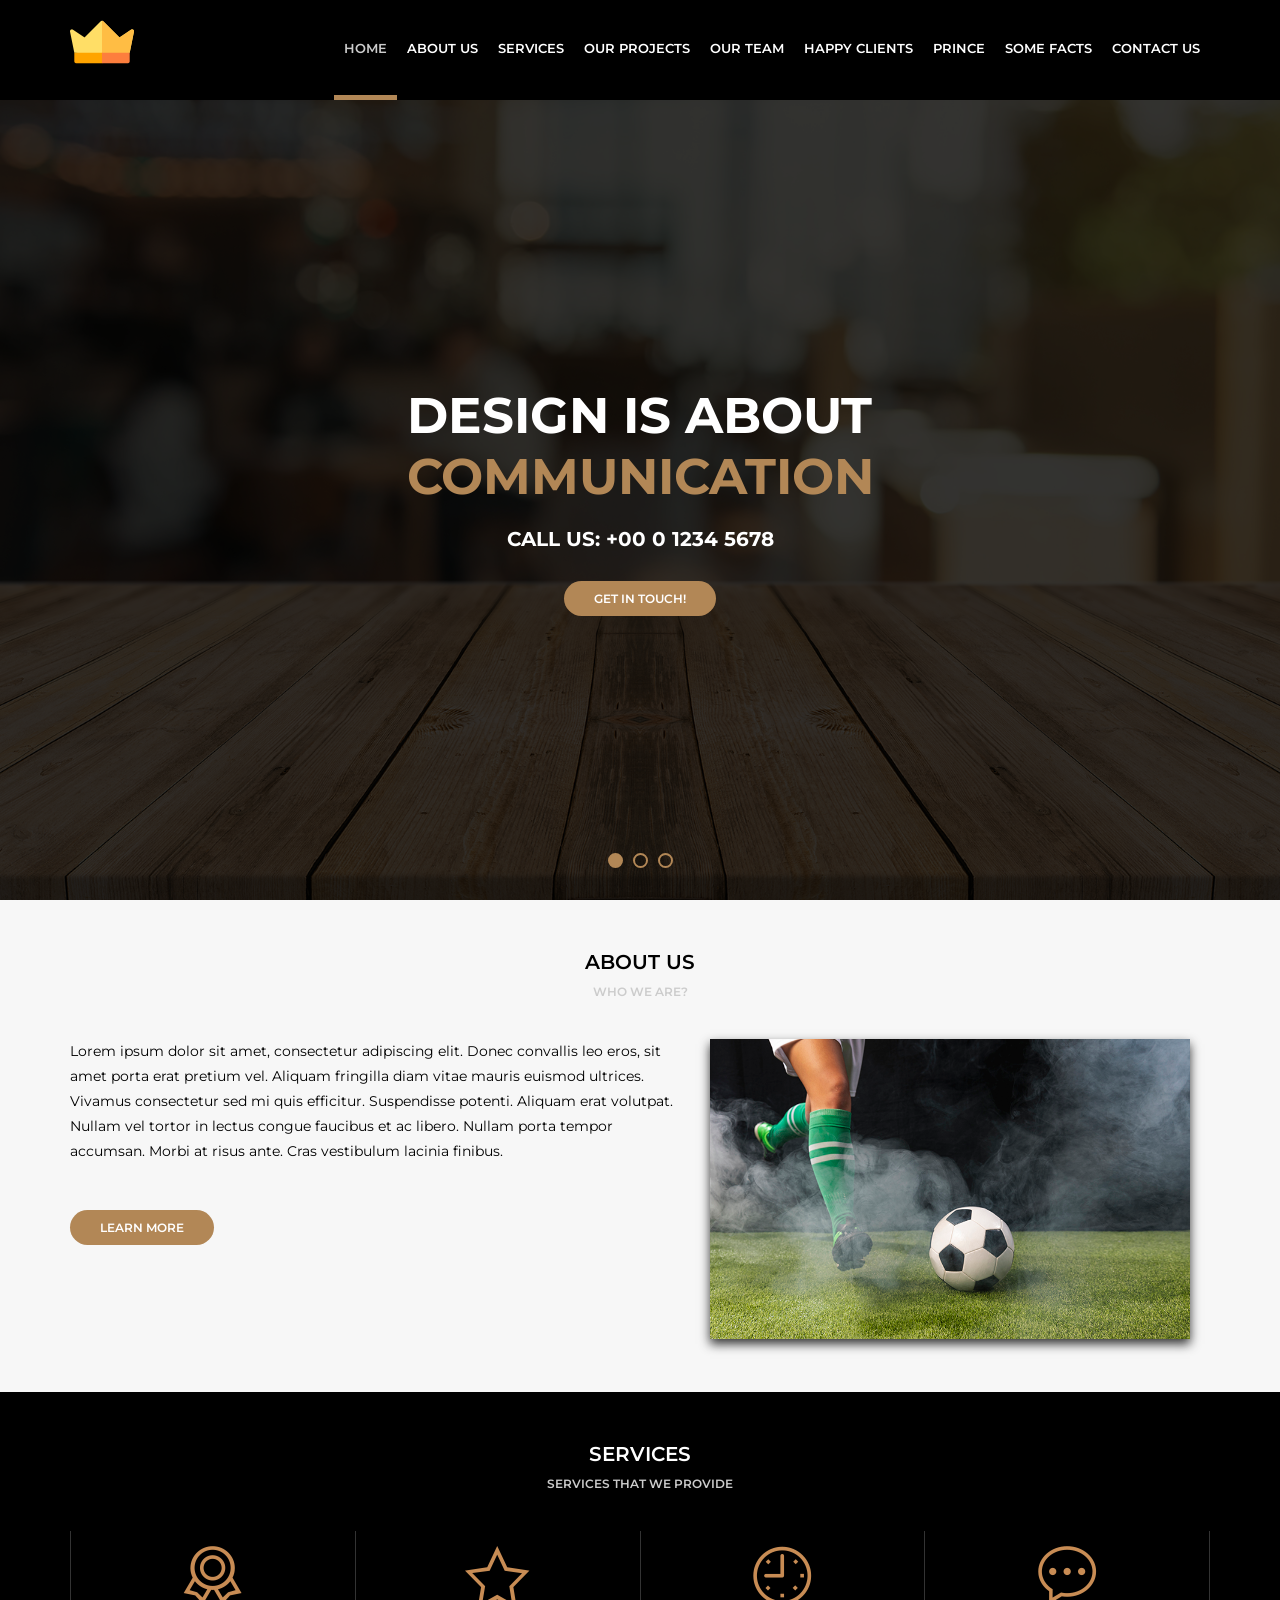
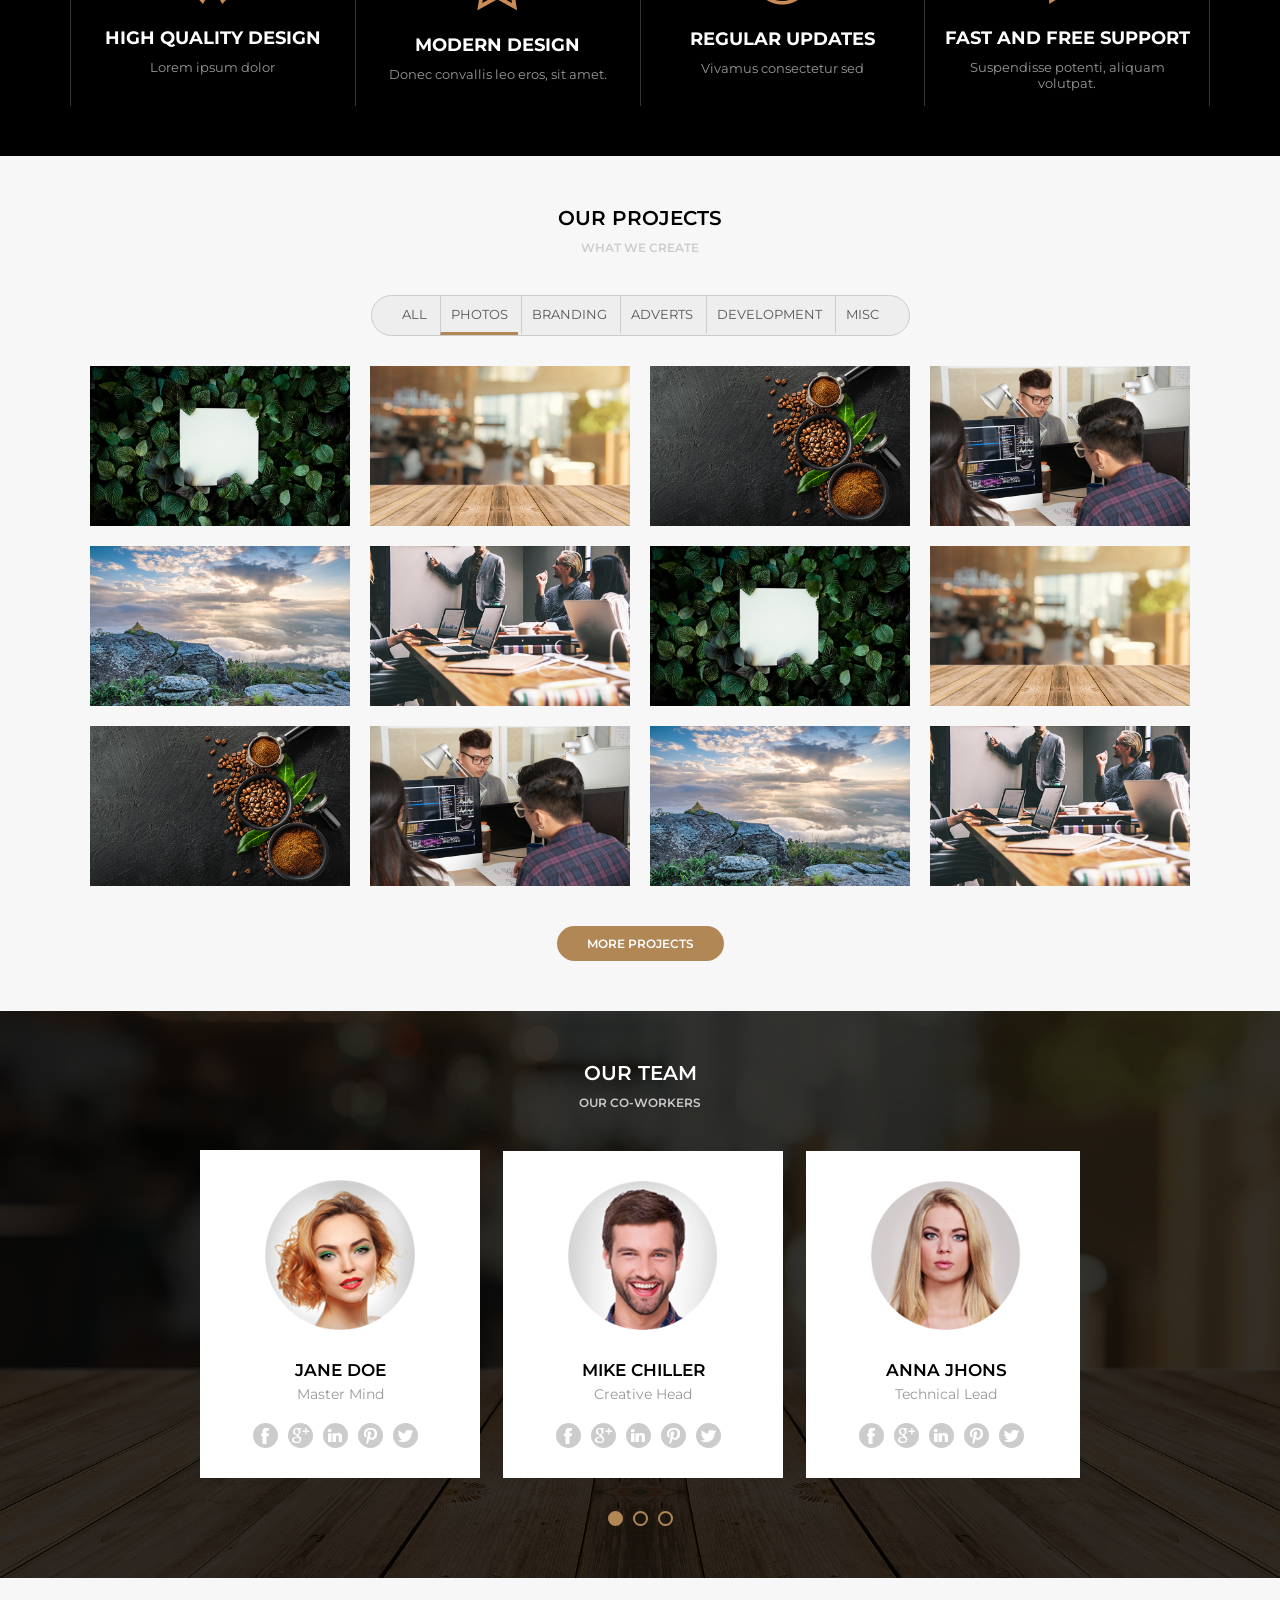
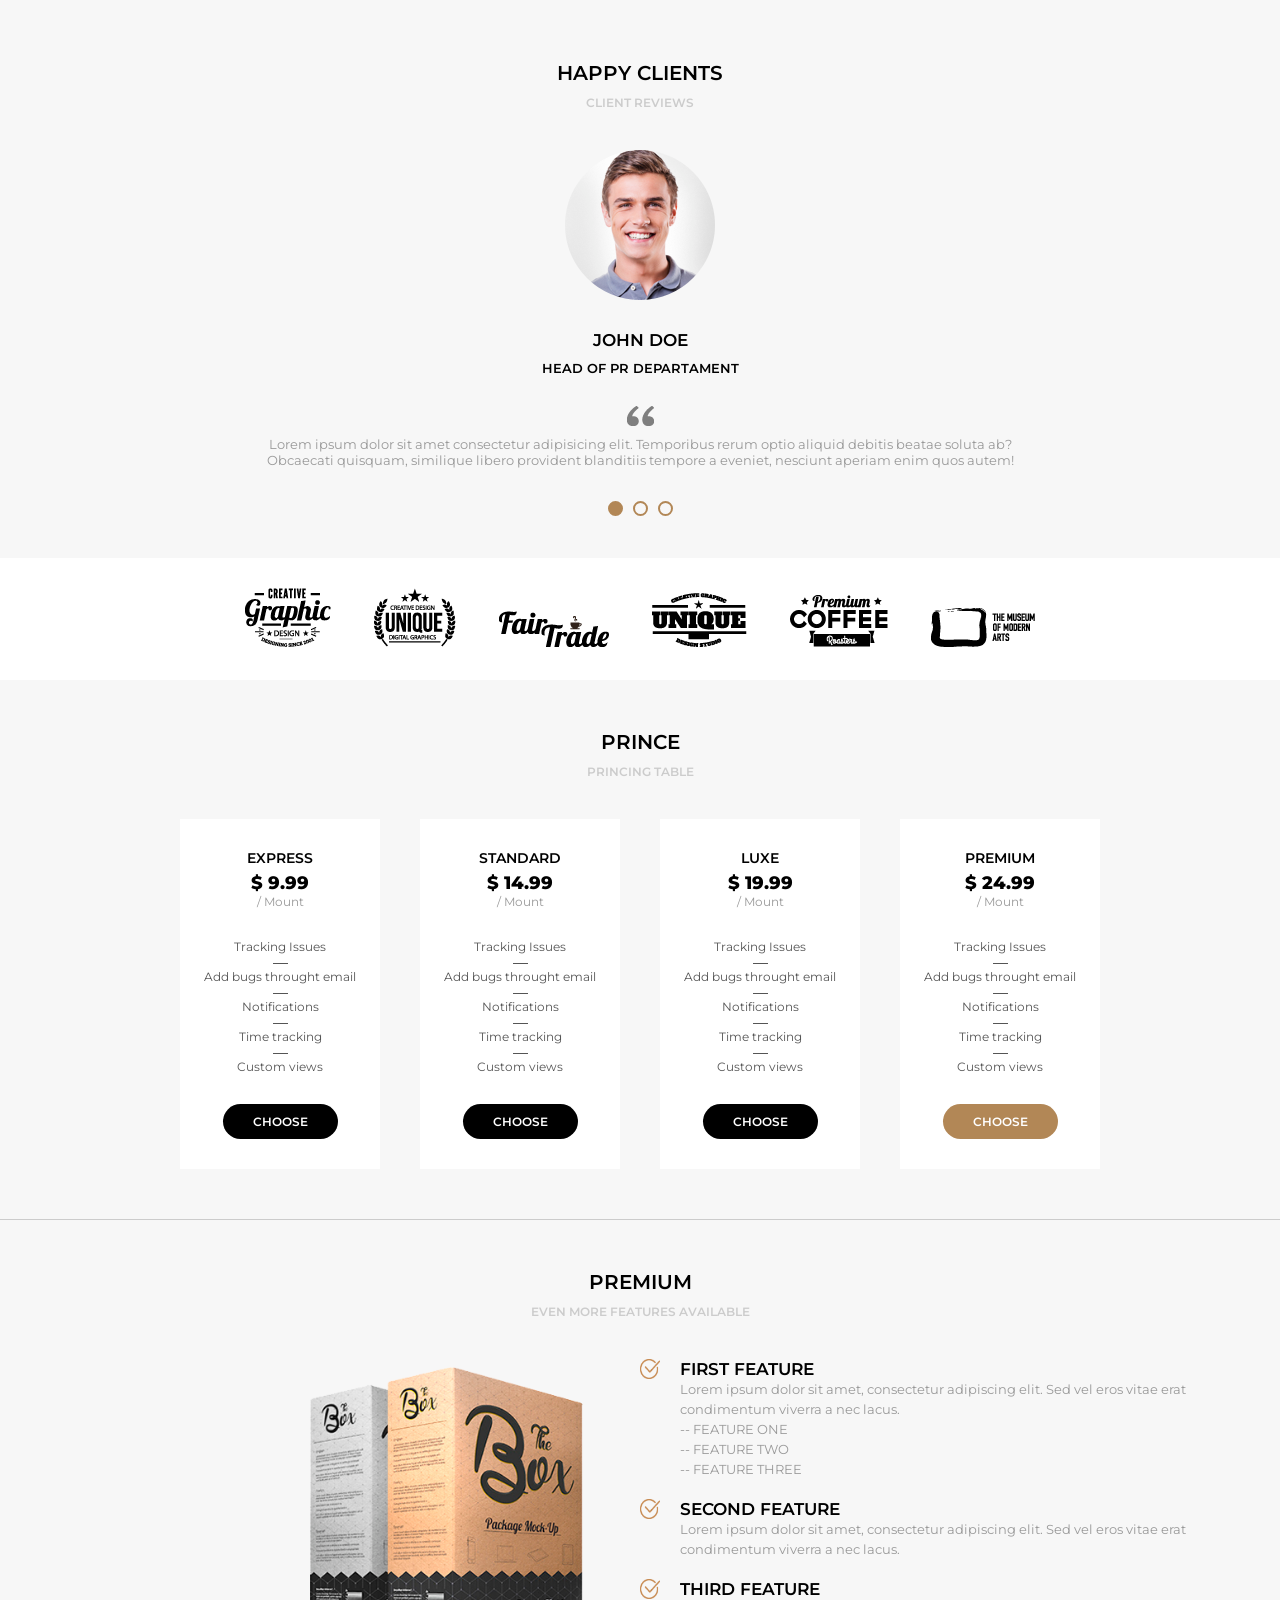
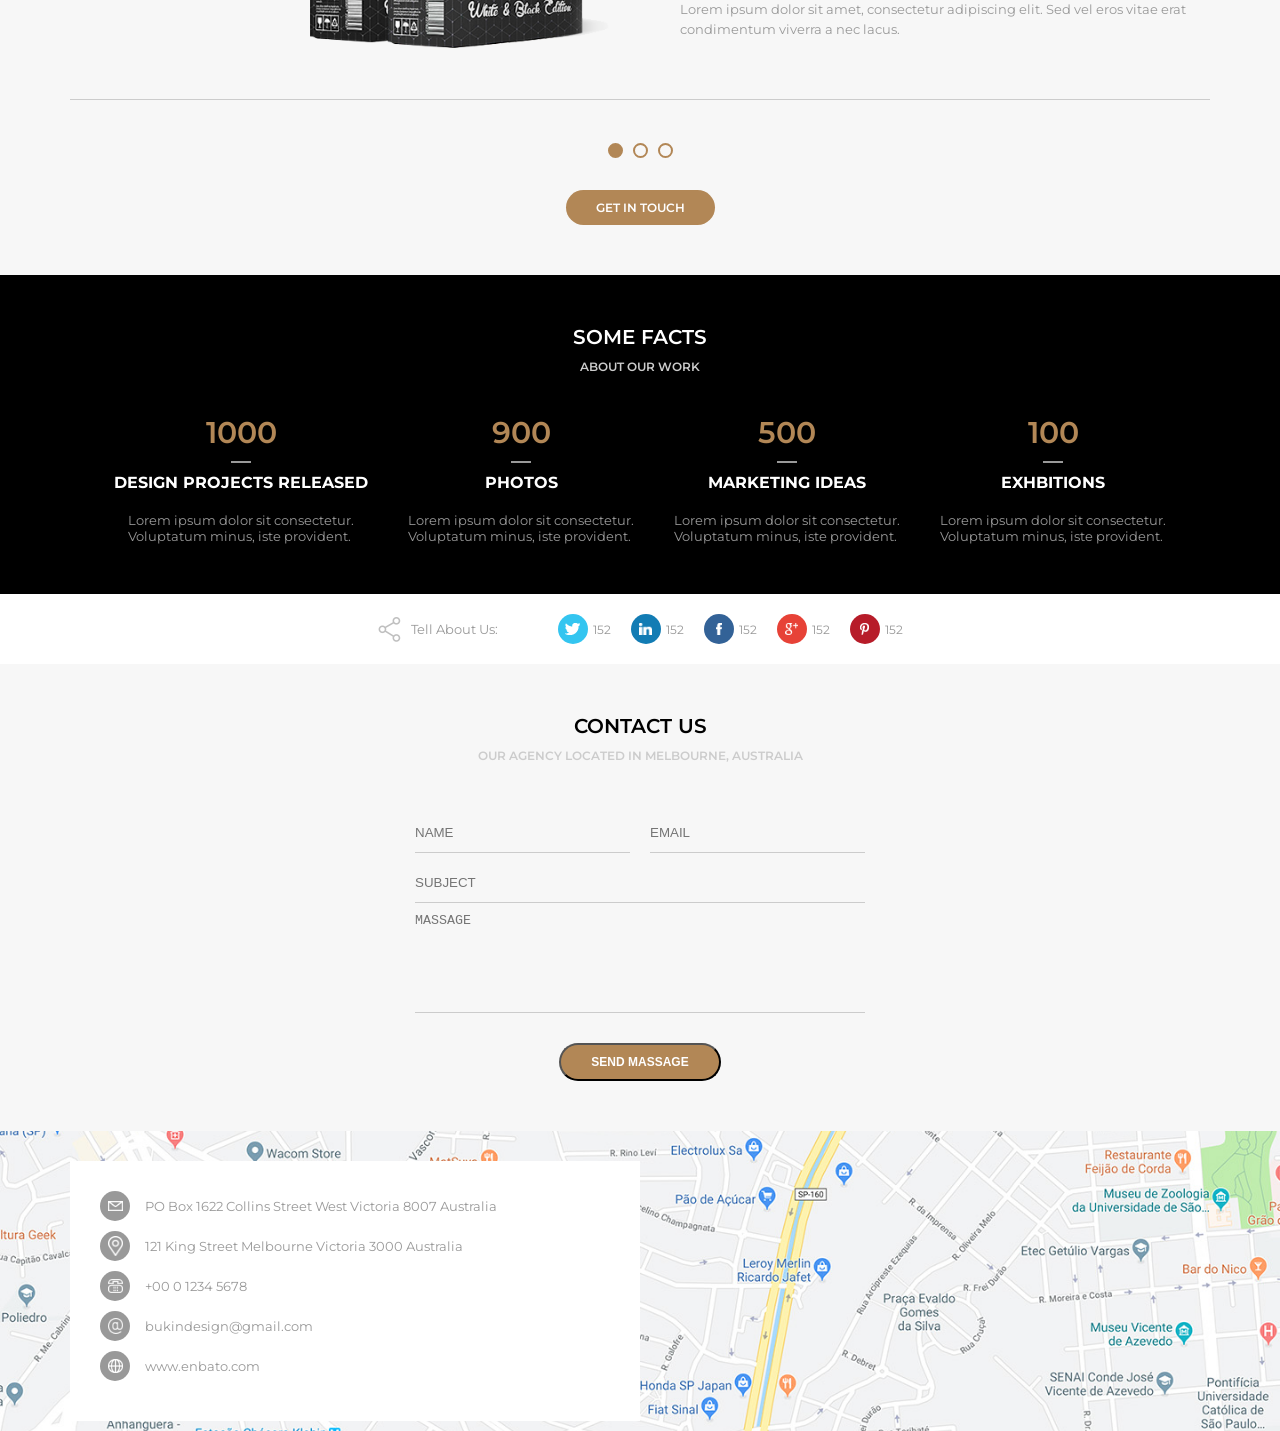
==== commit 833d4de9: "map-area" ====
--- a/home.html
+++ b/home.html
@@ -633,6 +633,47 @@
                 </div>
             </div>
         </section>
+
+        <section class="section-map">
+            <div  class="section-map--area">
+                <div class="section-map--info">
+                    <div class="section-map--info-item">
+                        <div class="section-map--info-item-img">
+                            <img src="assets/images/carta.png" alt="carta">
+                        </div>
+                        PO Box 1622 Collins Street West Victoria 8007 Australia
+                    </div>
+
+                    <div class="section-map--info-item">
+                        <div class="section-map--info-item-img">
+                            <img src="assets/images/localizacao.png" alt="localizacao">
+                        </div>
+                        121 King Street Melbourne Victoria 3000 Australia
+                    </div>
+
+                    <div class="section-map--info-item">
+                        <div class="section-map--info-item-img">
+                            <img src="assets/images/telefone.png" alt="telefone">
+                        </div>
+                        +00 0 1234 5678
+                    </div>
+
+                    <div class="section-map--info-item">
+                        <div class="section-map--info-item-img">
+                            <img src="assets/images/arroba.png" alt="arroba">
+                        </div>
+                        bukindesign@gmail.com
+                    </div>
+
+                    <div class="section-map--info-item">
+                        <div class="section-map--info-item-img">
+                            <img src="assets/images/web.png" alt="web">
+                        </div>
+                        www.enbato.com
+                    </div>
+                </div>
+            </div>
+        </section>
     </main>
     <footer>
 
--- a/assets/css/style.css
+++ b/assets/css/style.css
@@ -877,13 +877,13 @@
     border: 0;
     background: transparent;
     border-bottom:1px solid #CCC;
-    outline:0;
+    outline:0; /* linha/borda de dentro */ /*EX: outline-color: red;  */
     margin-top:10px;
 }
 
 .section-contact textarea {
     height:100px;
-    resize:none;
+    resize:none; /* Tira a controle de redimensionar */
 }
 
 .section-contact--split {
@@ -895,27 +895,74 @@
 }
 
 
-
-
-
-
-
-
-
-
-
-
-
-
-
-
-
-
-
-
-
-
-
-
-
-
+.section-map {
+    background-image: url('../images/mapa.jpg');
+    background-size: cover;
+    background-position: center;
+    padding-bottom: 30px;
+    padding-top: 30px;
+    height: 300px;
+}
+
+.section-map--area {
+    width: 100vw;
+    max-width: 1140px;
+    margin: auto;
+}
+
+.section-map--info {
+    width: 50%;
+    padding: 30px;
+    background-color: white;
+    color: black;
+}
+
+.section-map--info-item {
+    display: flex;
+    align-items: center;
+    color: #999;
+    margin-bottom: 10px;
+}
+
+.section-map--info-item-img {
+    width: 30px;
+    height: 30px;
+    display: inline-flex;
+    justify-content: center;
+    align-items: center;
+    padding: 5px;
+    background-color: #999;
+    border-radius: 15px;
+    margin-right: 15px;
+}
+
+.section-map--info-item-img img {
+    width: 15px;
+    height: auto;
+}
+
+
+
+
+
+
+
+
+
+
+
+
+
+
+
+
+
+
+
+
+
+
+
+
+
+
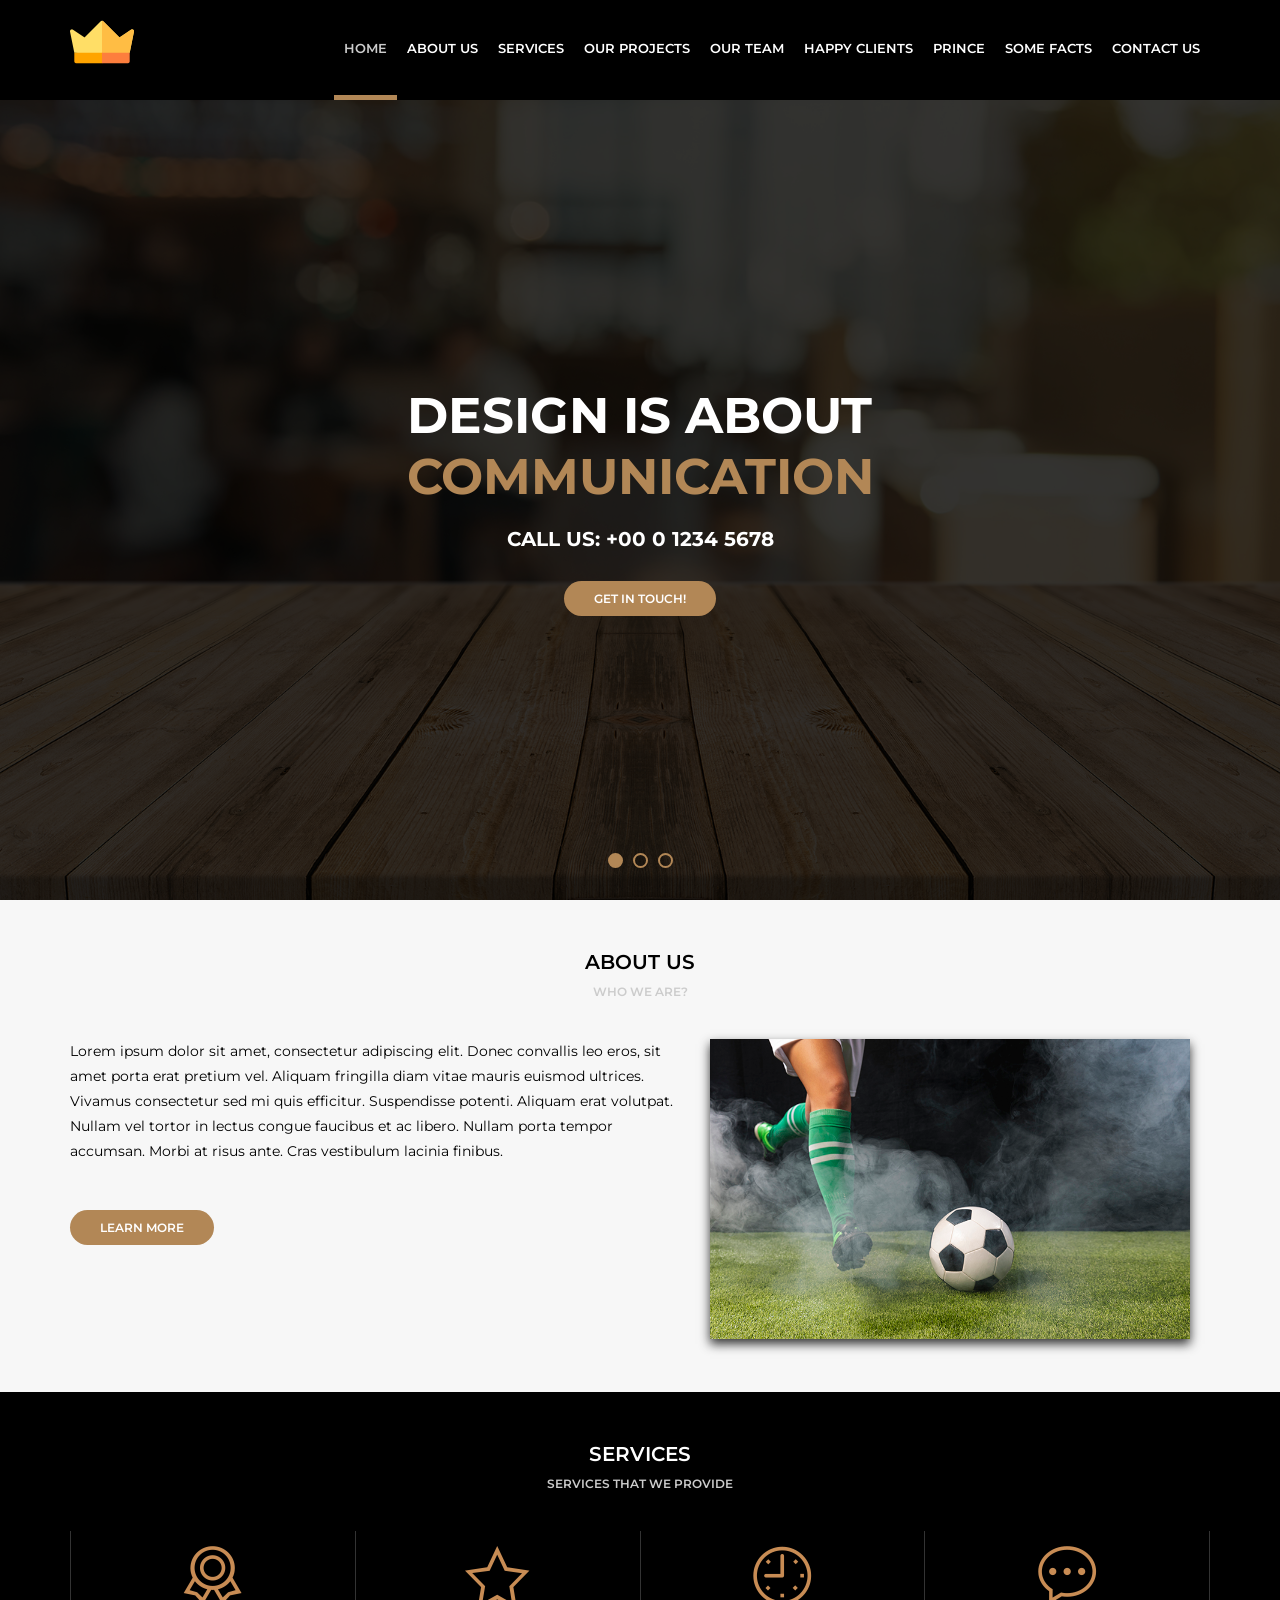
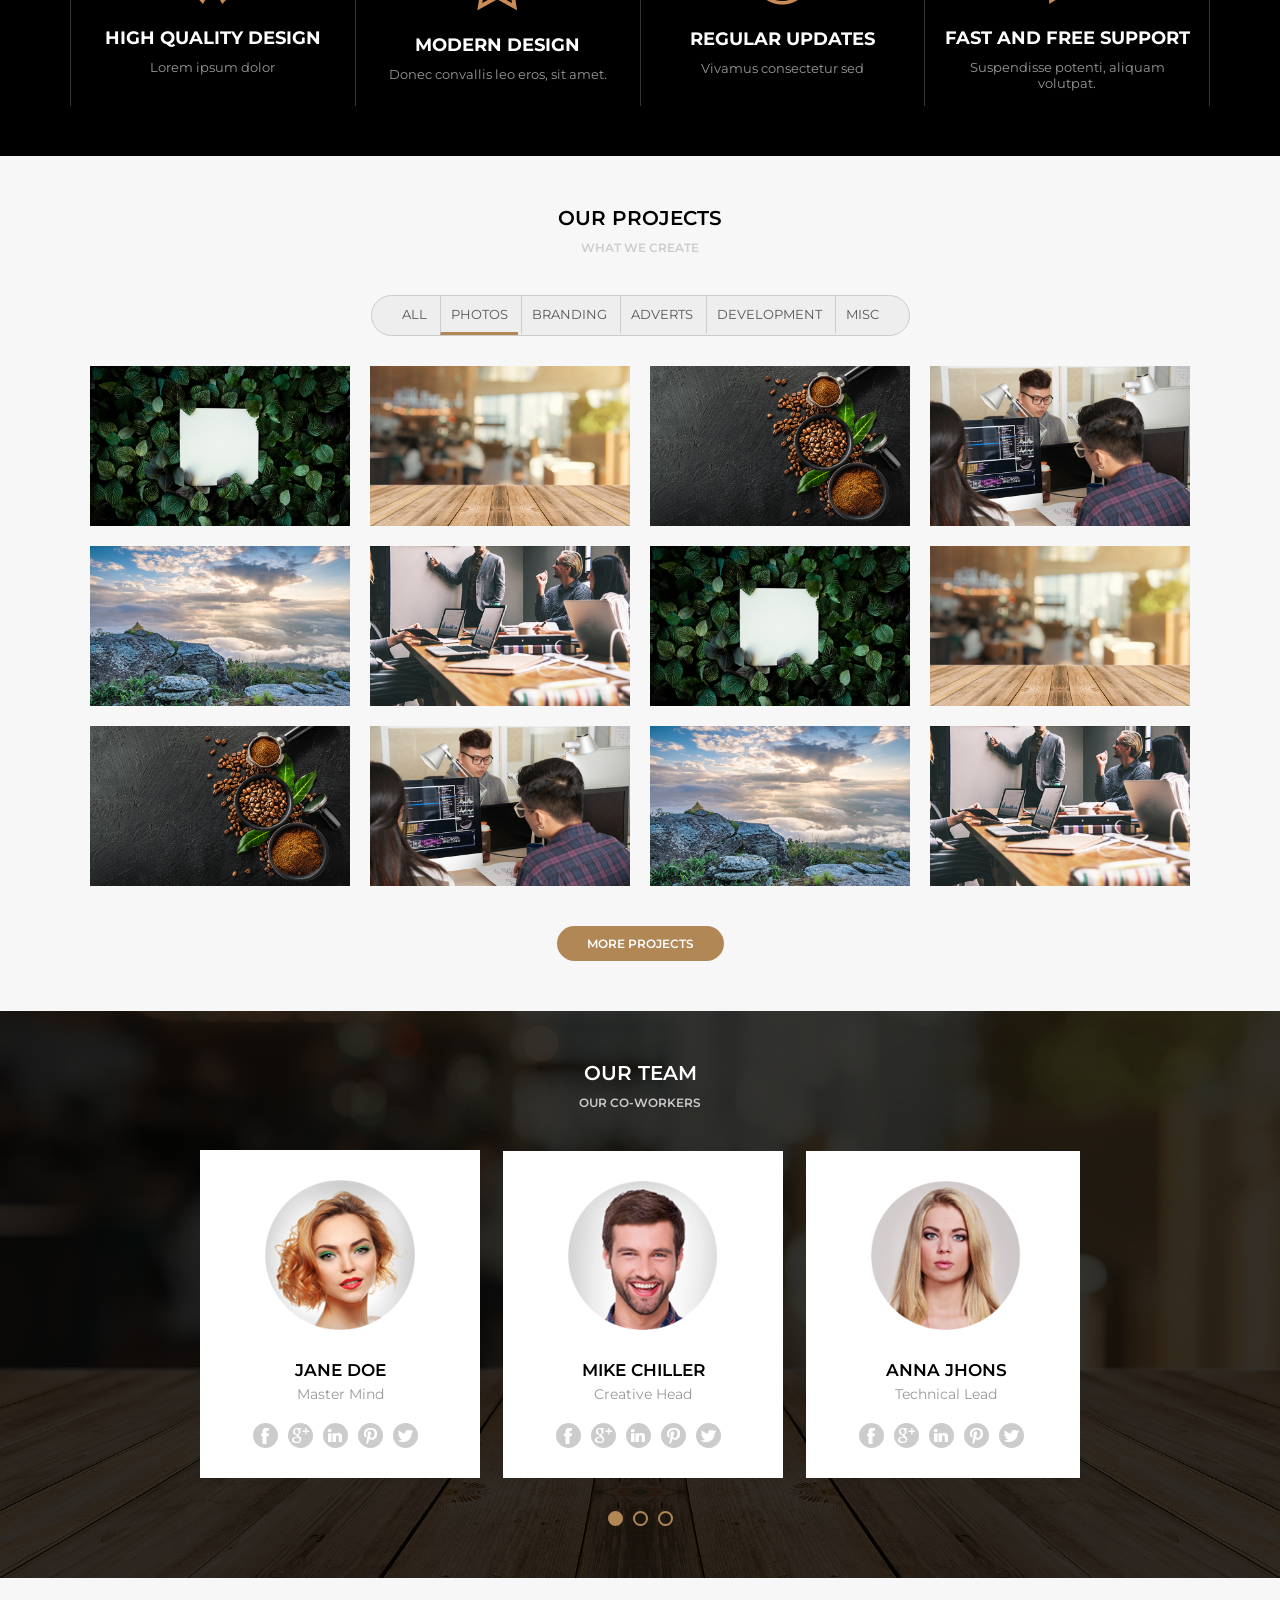
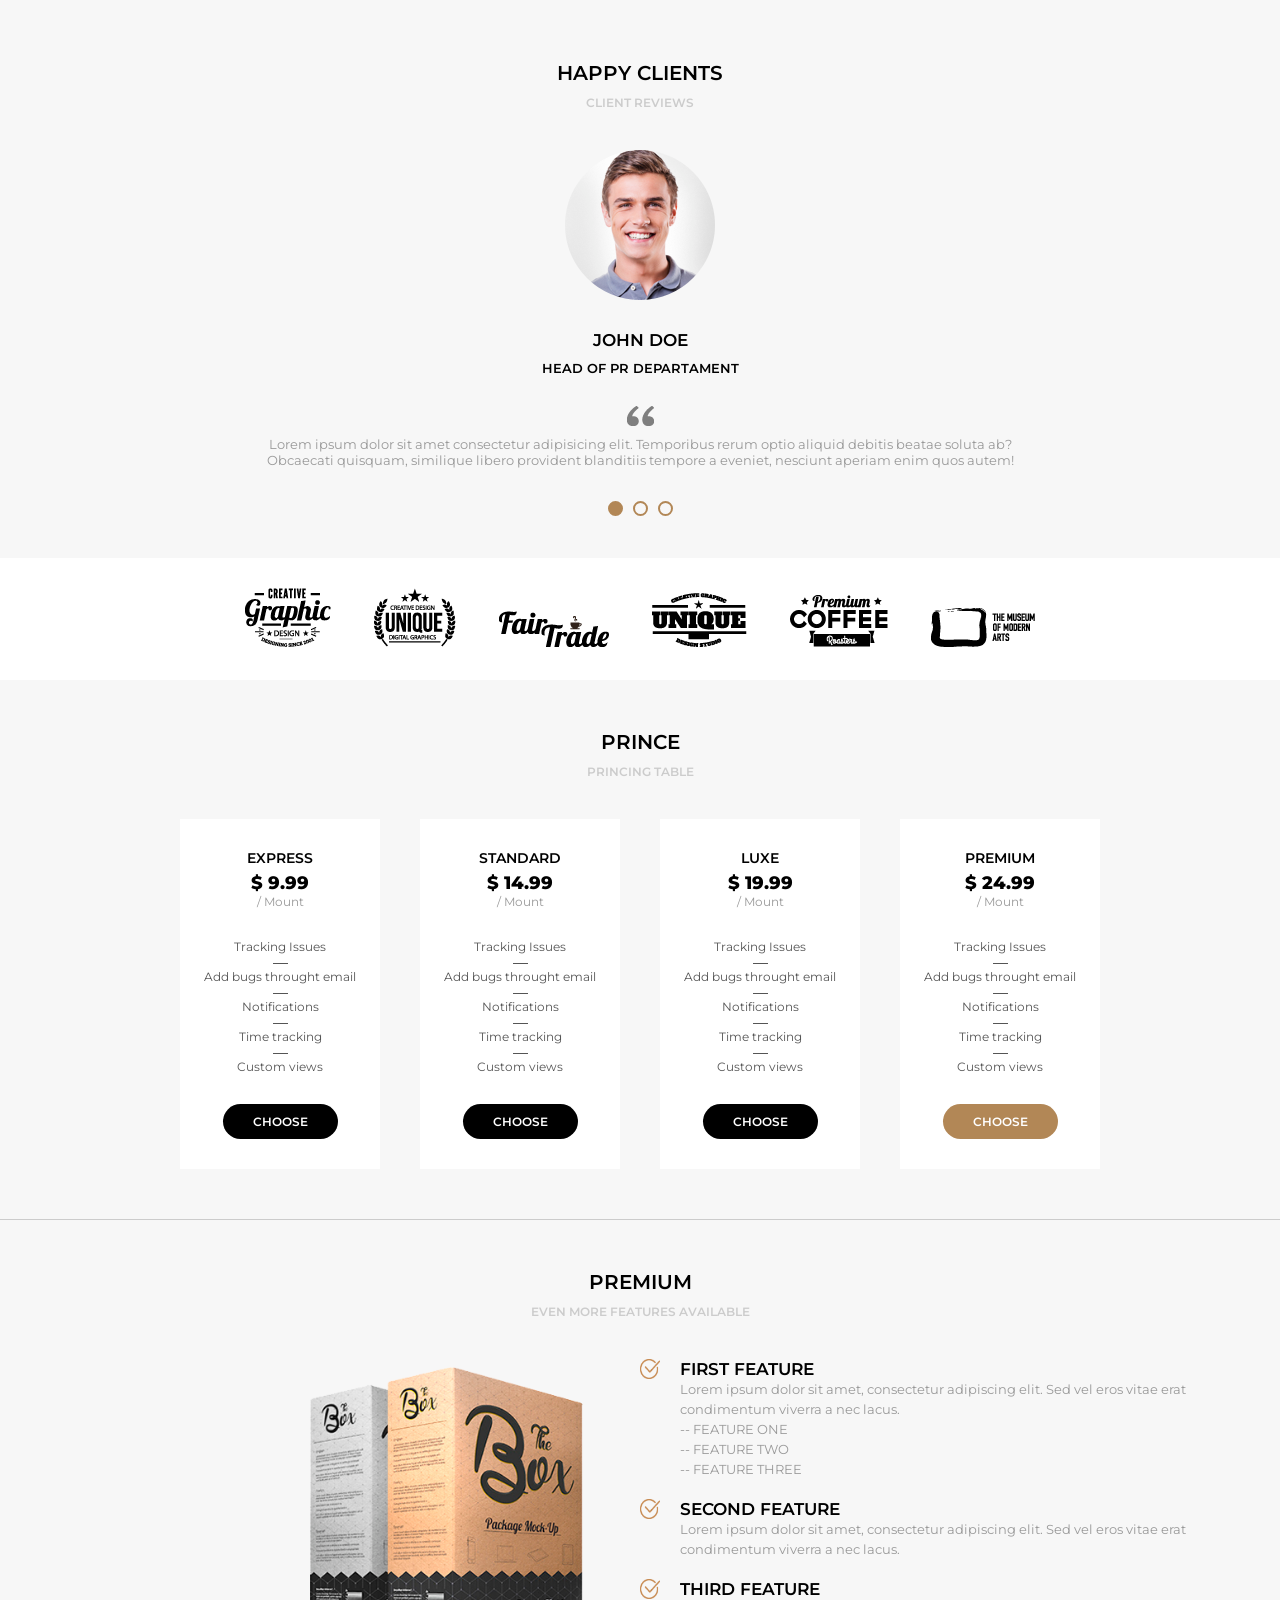
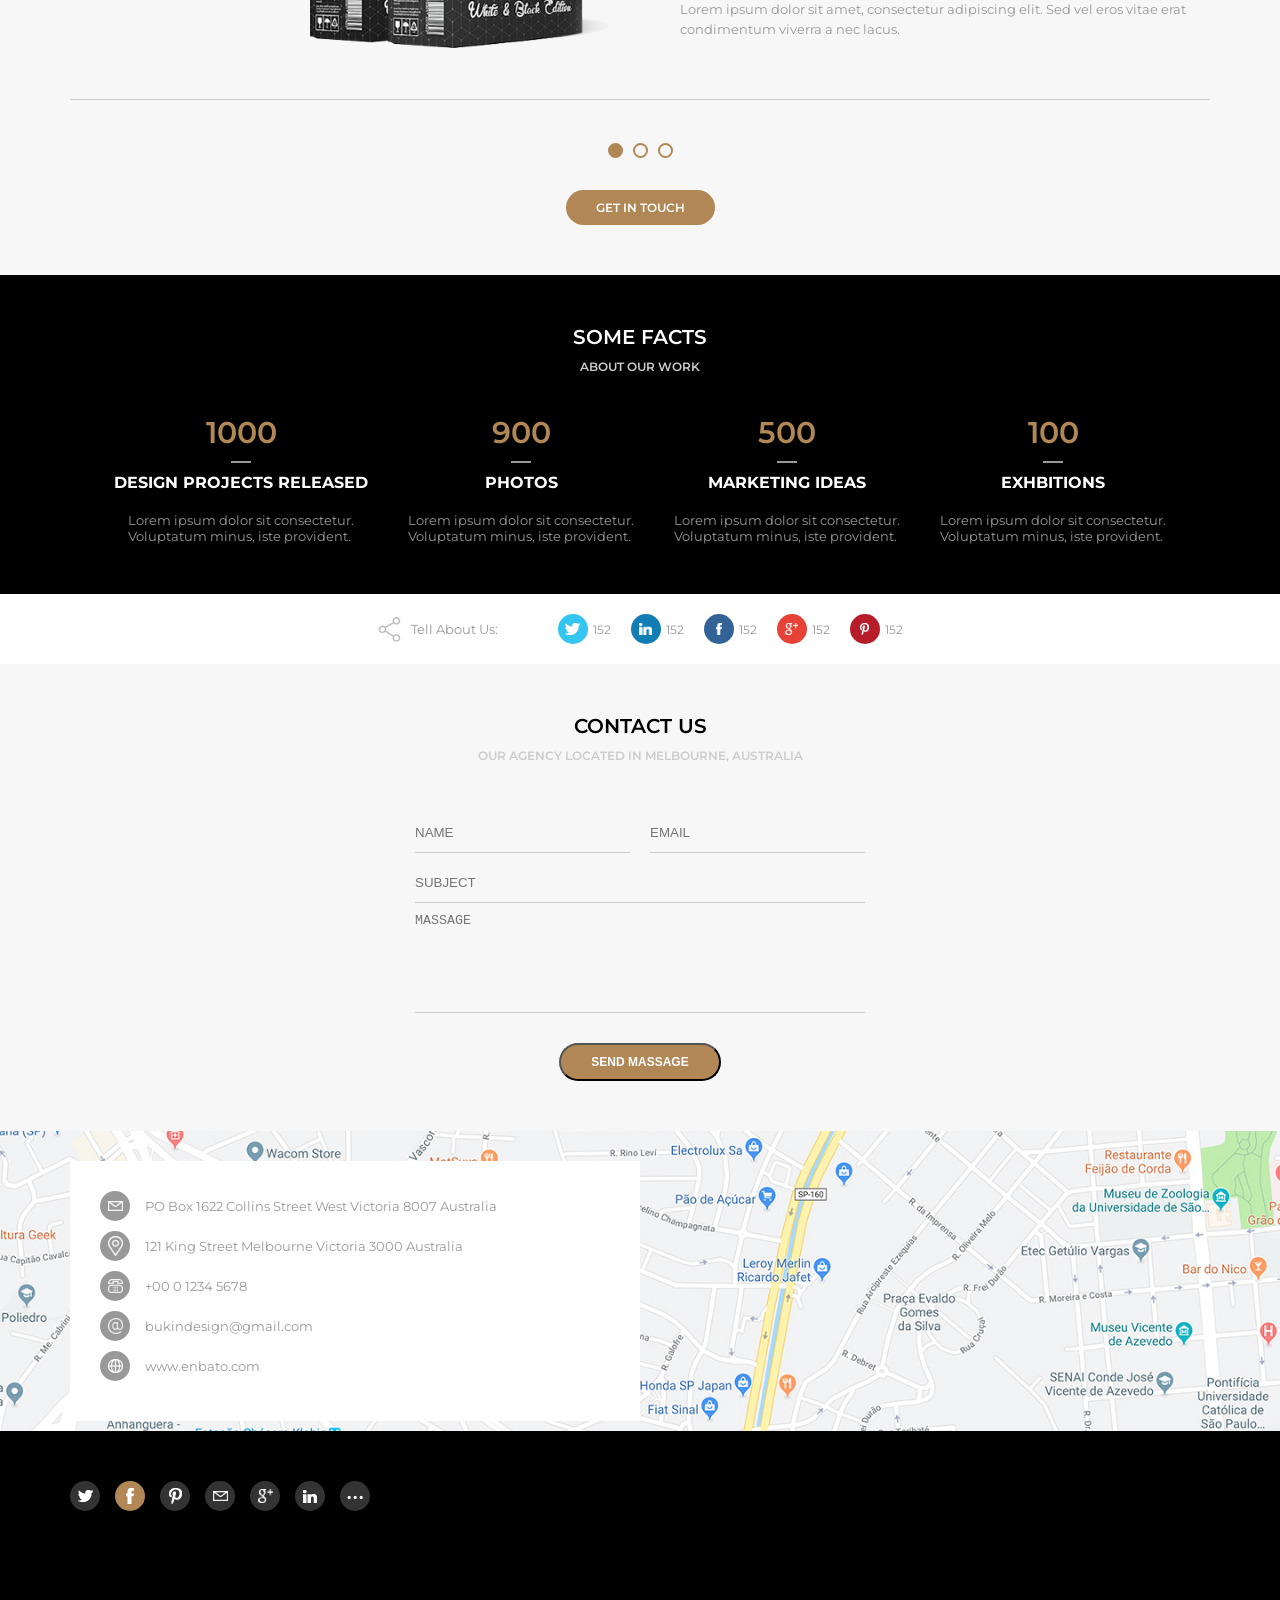
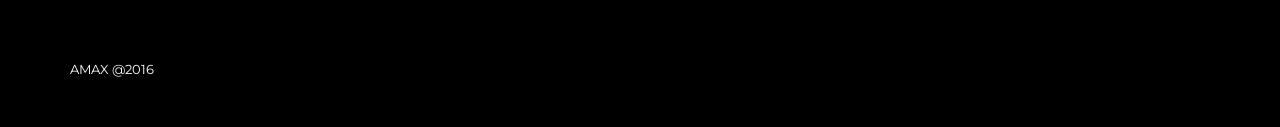
==== commit f0d3fbf2: "footer" ====
--- a/home.html
+++ b/home.html
@@ -674,6 +674,62 @@
                 </div>
             </div>
         </section>
+
+        <footer class="default dark">
+            <div class="section-body">
+                <div class="section-rodapé">
+                    <div class="section-rodapé-social">
+
+                        <div class="section-rodapé-social--info">
+                            <div class="section-rodapé-social-img">
+                                <img src="assets/images/twitter.png" alt="twitter">
+                            </div>
+                        </div>
+
+                        <div class="section-rodapé-social--info">
+                            <div class="section-rodapé-social-img active">
+                                <img src="assets/images/facebook.png" alt="facebook">
+                            </div>
+                        </div>
+
+                        <div class="section-rodapé-social--info">
+                            <div class="section-rodapé-social-img">
+                                <img src="assets/images/pinterest.png" alt="pinterest">
+                            </div>
+                        </div>
+
+                        <div class="section-rodapé-social--info">
+                            <div class="section-rodapé-social-img">
+                                <img src="assets/images/carta.png" alt="email">
+                            </div>
+                        </div>
+
+                        <div class="section-rodapé-social--info">
+                            <div class="section-rodapé-social-img">
+                                <img src="assets/images/googleplus.png" alt="googleplus">
+                            </div>
+                        </div>
+
+                        <div class="section-rodapé-social--info">
+                            <div class="section-rodapé-social-img">
+                                <img src="assets/images/linkedin.png" alt="linkdin">
+                            </div>
+                        </div>
+
+                        <div class="section-rodapé-social--info">
+                            <div class="section-rodapé-social-img ">
+                                <p class="trespontos">...</p>
+                            </div>
+                        </div>
+                        
+                    </div>
+
+                    <div class="copy">
+                        AMAX @2016
+                    </div>
+                </div>
+            </div>
+        </footer>
     </main>
     <footer>
 
--- a/assets/css/style.css
+++ b/assets/css/style.css
@@ -942,27 +942,63 @@
 }
 
 
-
-
-
-
-
-
-
-
-
-
-
-
-
-
-
-
-
-
-
-
-
-
-
-
+.section-rodapé-social {
+    display: flex;
+}
+
+.section-rodapé-social img {
+    width: 15px;
+    height: auto;
+    margin-left: 10px;
+    margin-right: 10px;
+}
+
+.section-rodapé-social-img {
+    width: 30px;
+    height: 30px;
+    display: inline-flex;
+    justify-content: center;
+    align-items: center;
+    padding: 5px;
+    background-color: #333;
+    border-radius: 15px;
+    margin-right: 15px;
+    font-size: 30px;
+}
+
+.trespontos {
+    margin-bottom: 15px;
+}
+
+.section-rodapé-social .section-rodapé-social-img.active {
+    background-color: #B28756;
+}
+
+.copy {
+    margin-top: 150px;
+}
+
+
+
+
+
+
+
+
+
+
+
+
+
+
+
+
+
+
+
+
+
+
+
+
+
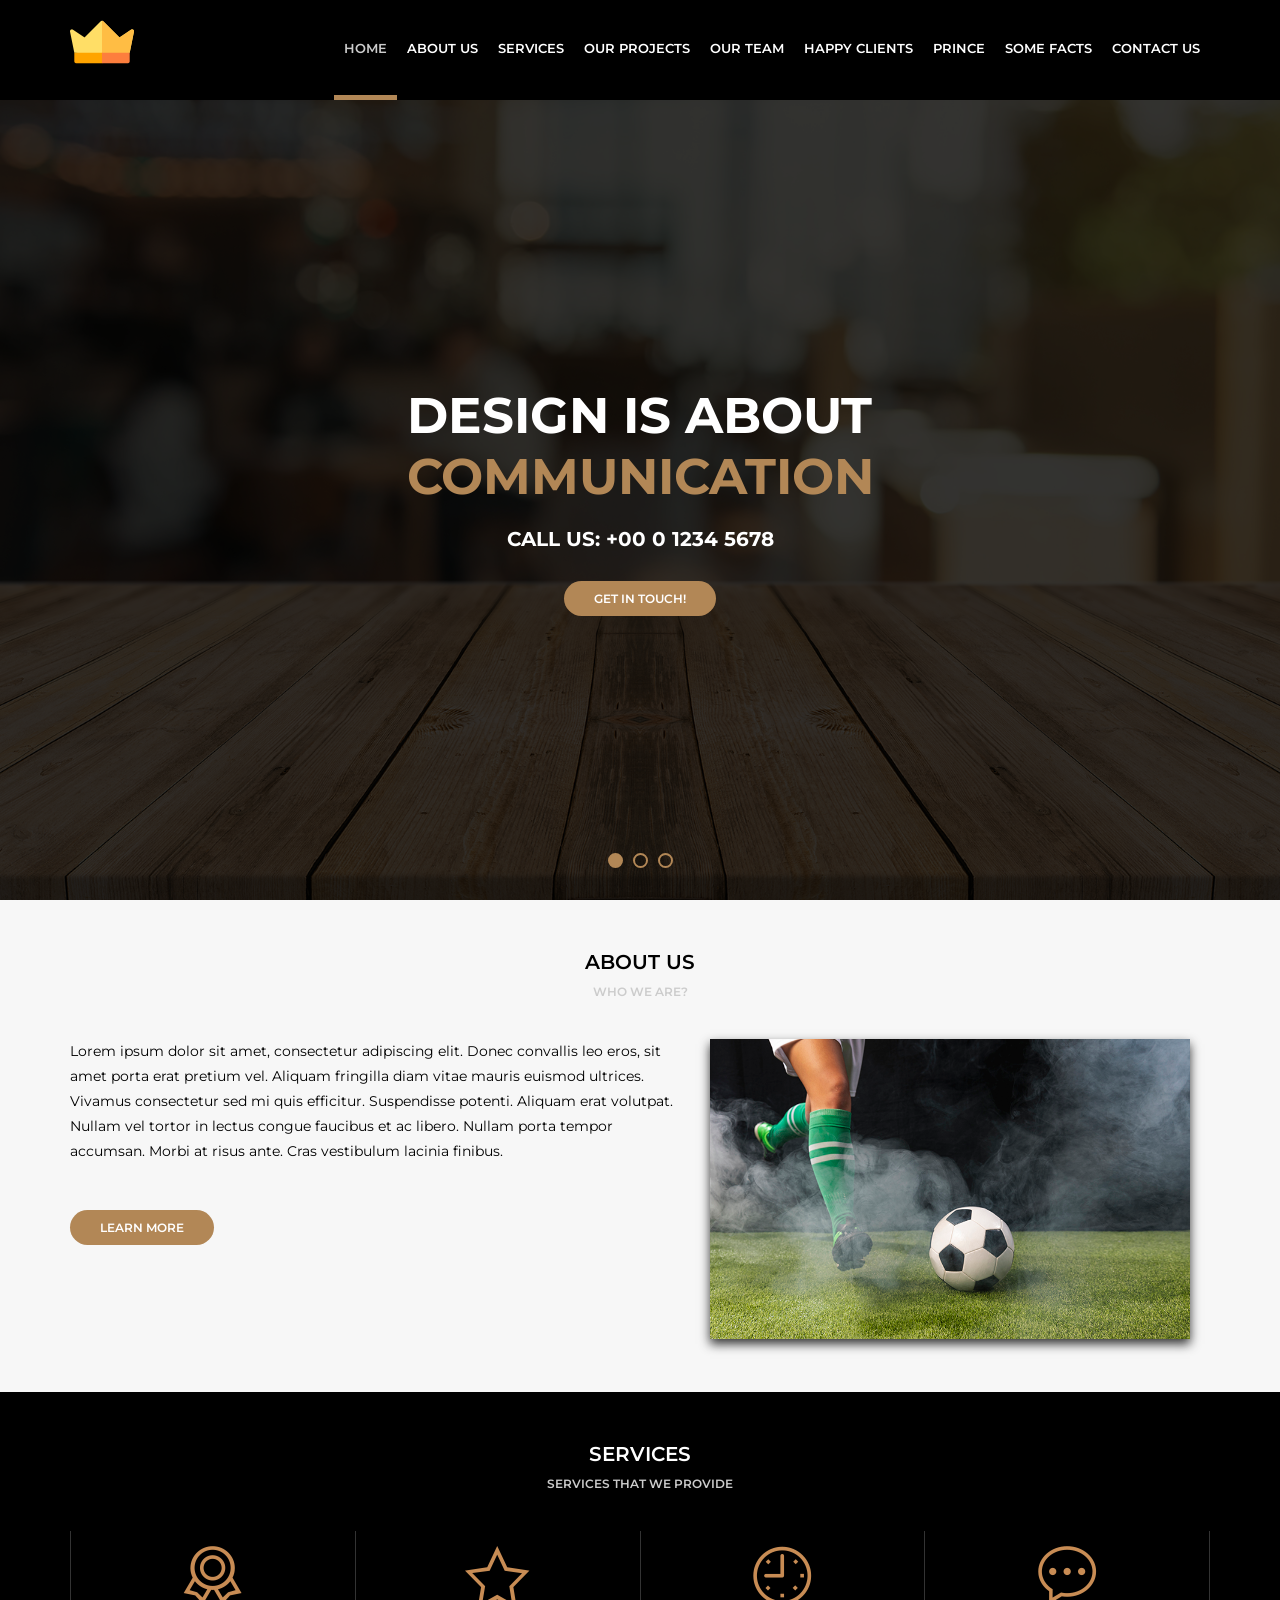
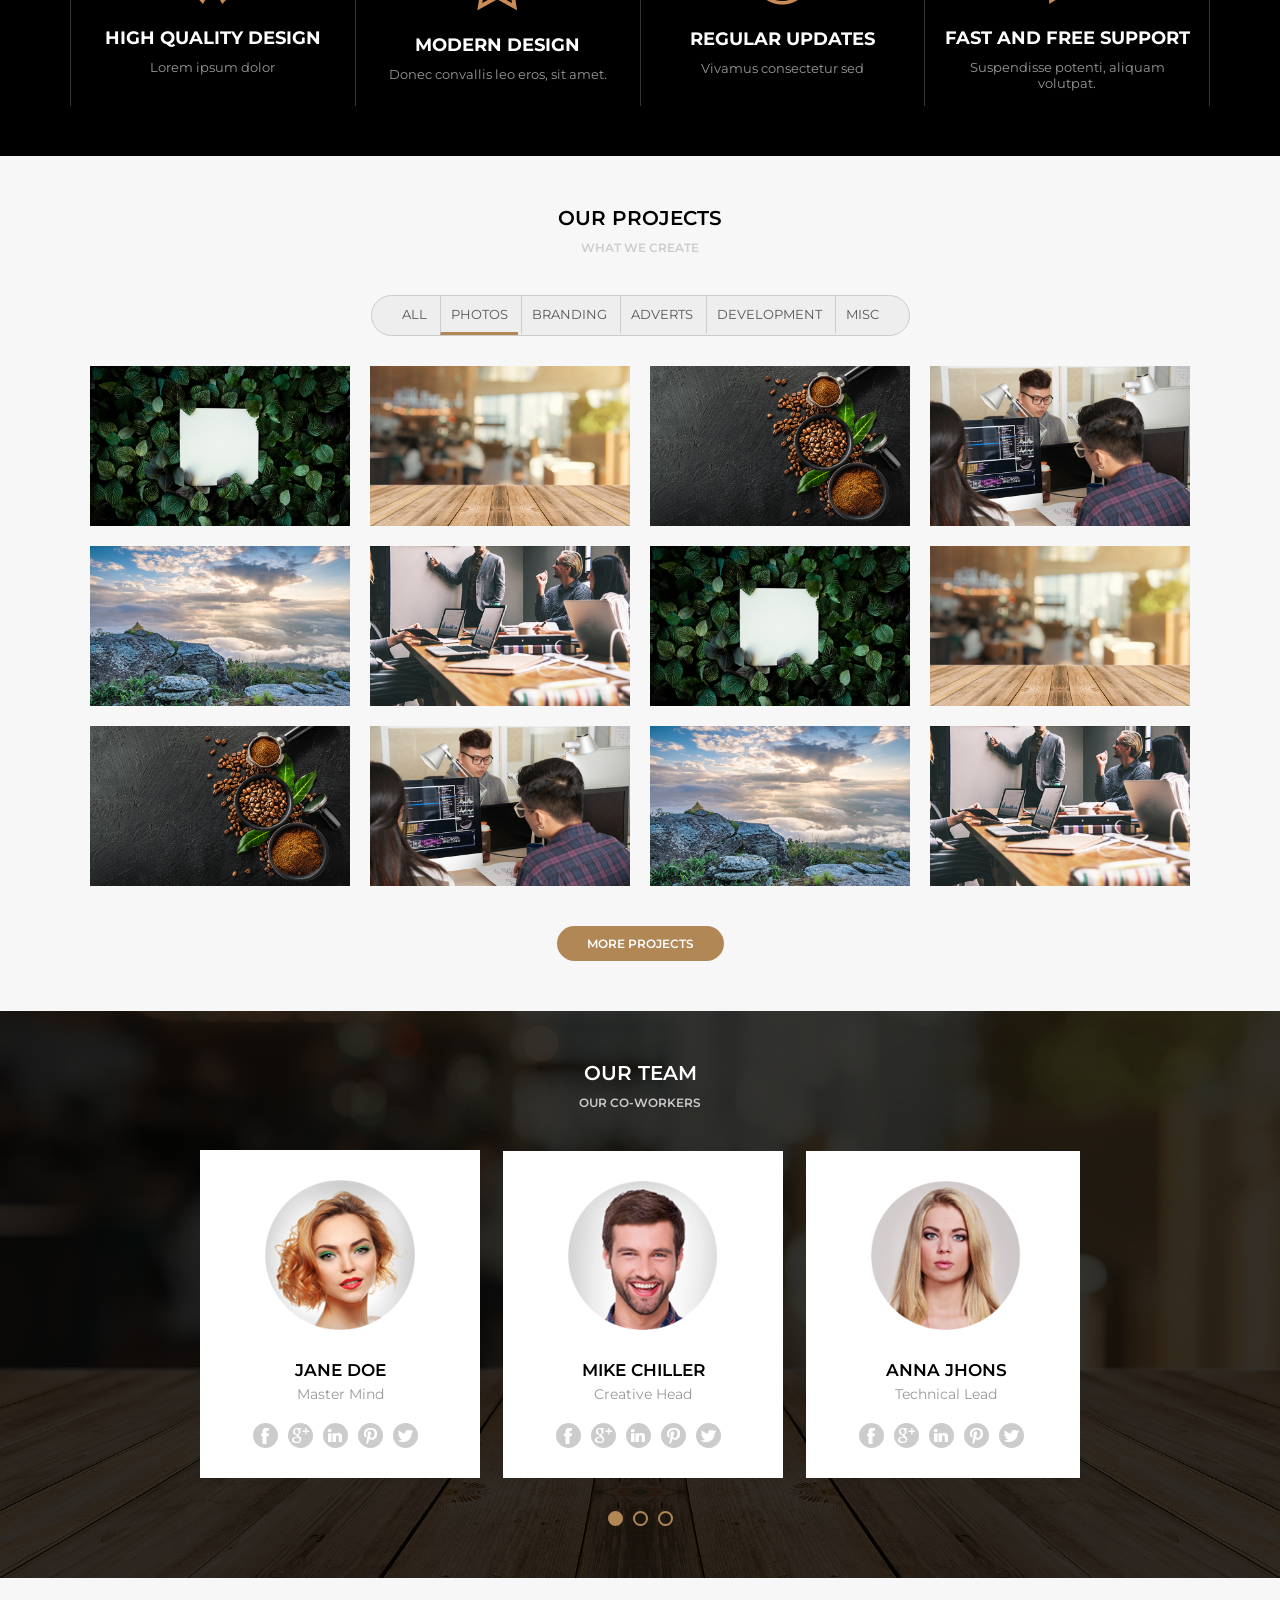
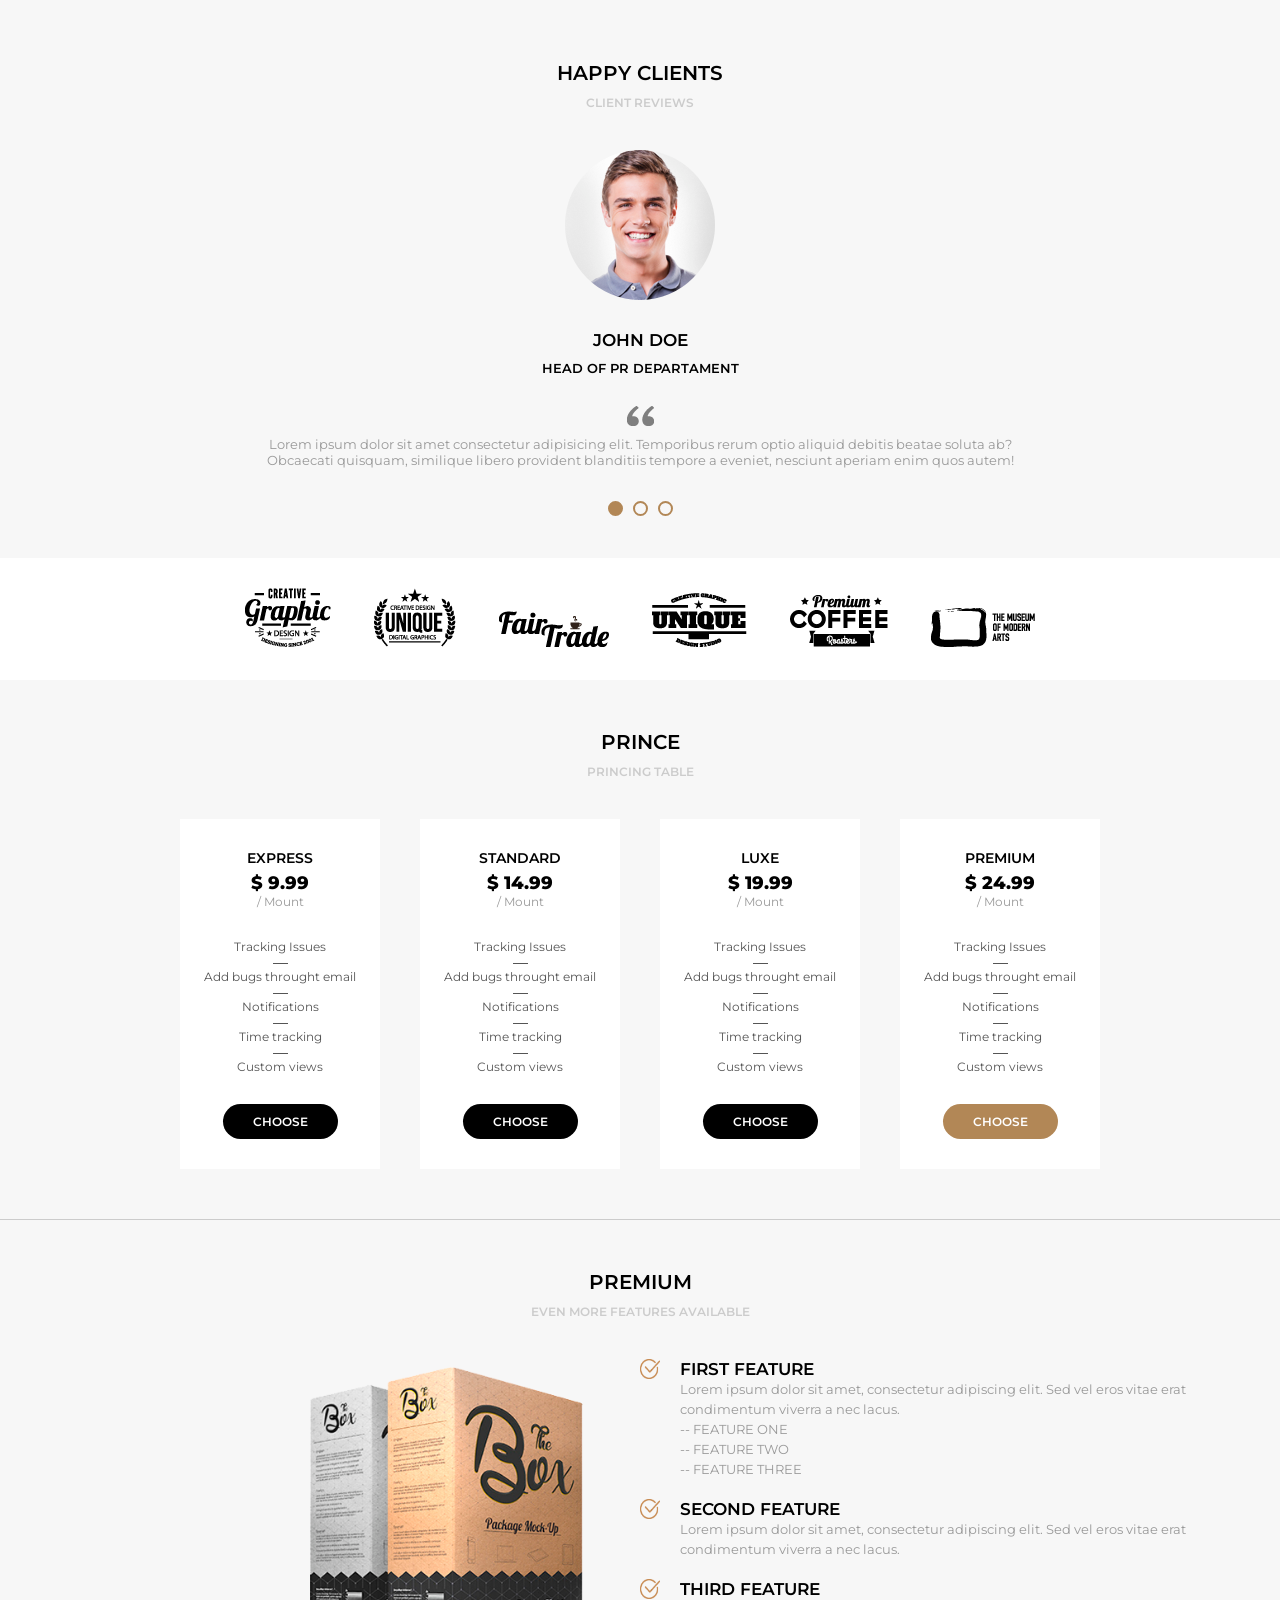
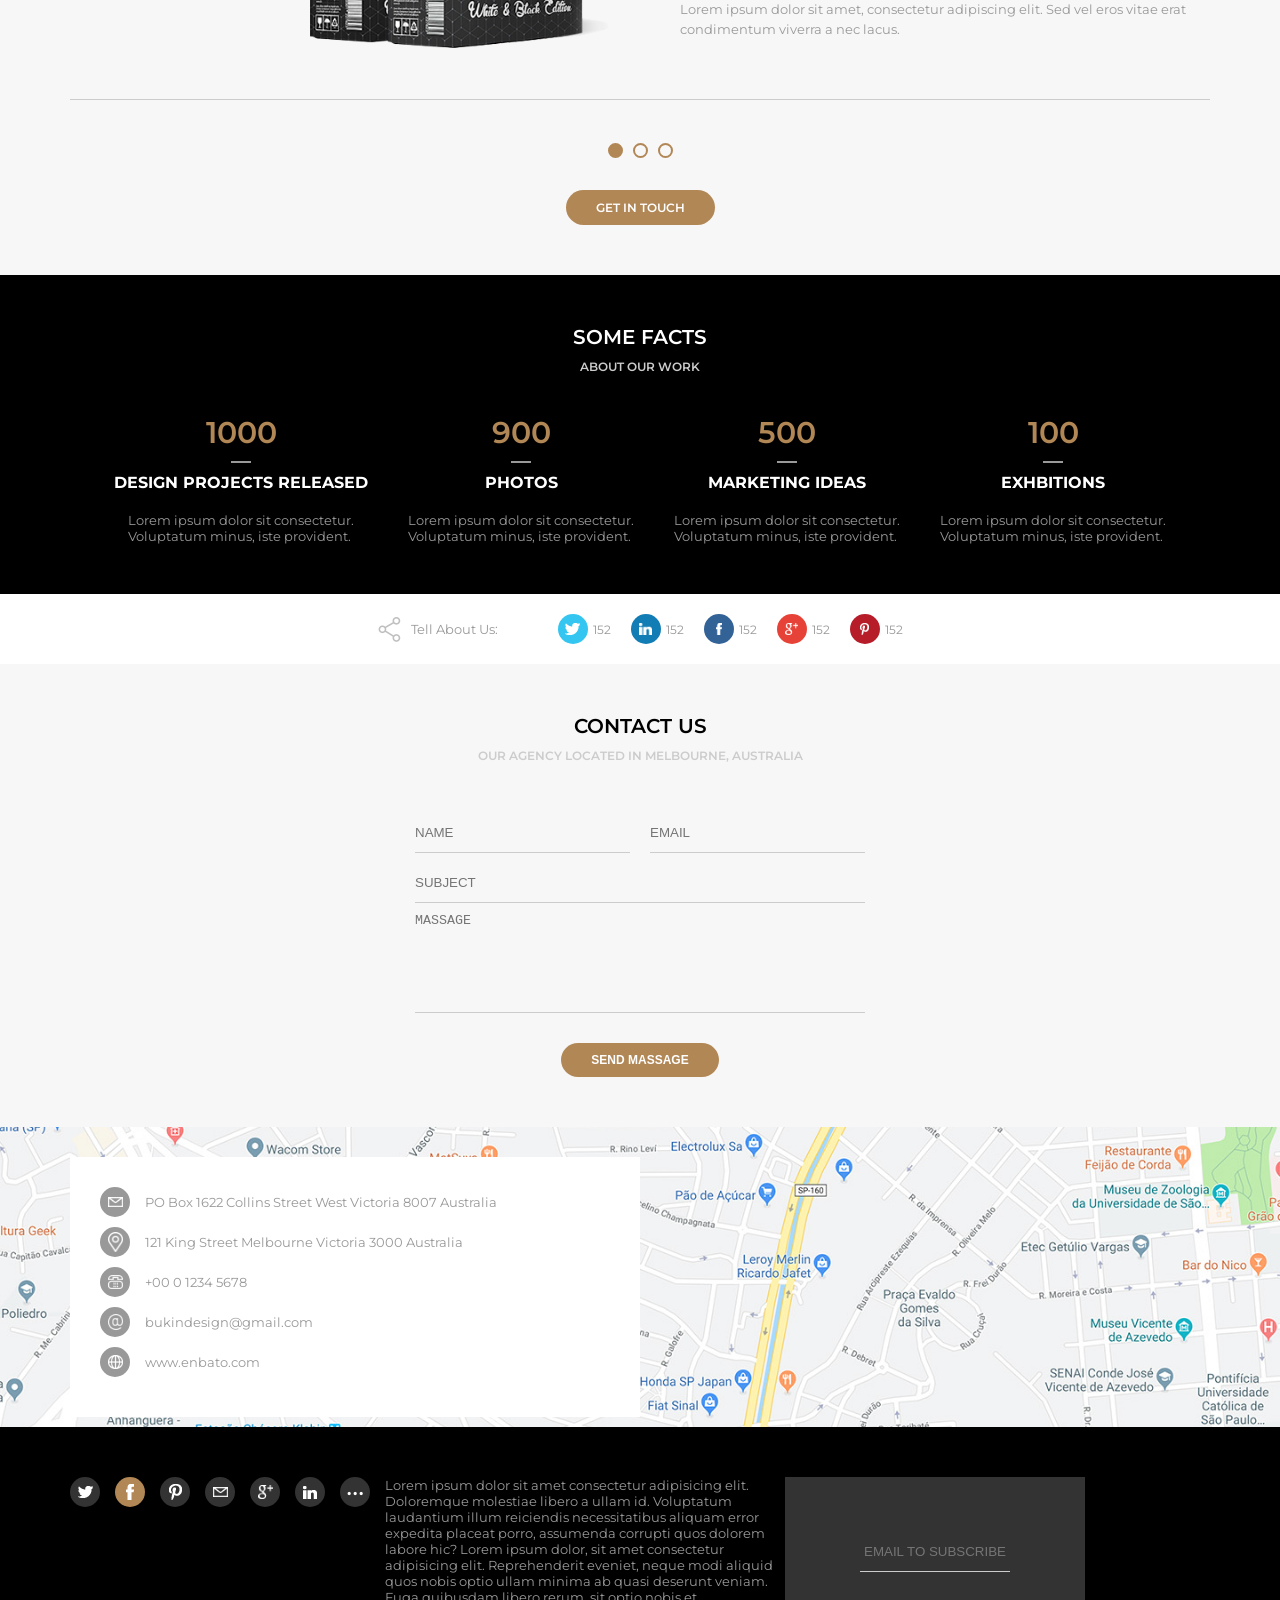
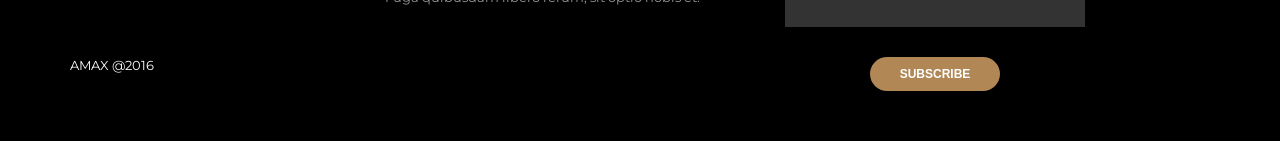
==== commit fff7fc54: "rodape-area" ====
--- a/home.html
+++ b/home.html
@@ -680,53 +680,64 @@
                 <div class="section-rodapé">
                     <div class="section-rodapé-social">
 
-                        <div class="section-rodapé-social--info">
-                            <div class="section-rodapé-social-img">
-                                <img src="assets/images/twitter.png" alt="twitter">
-                            </div>
-                        </div>
-
-                        <div class="section-rodapé-social--info">
-                            <div class="section-rodapé-social-img active">
-                                <img src="assets/images/facebook.png" alt="facebook">
-                            </div>
-                        </div>
-
-                        <div class="section-rodapé-social--info">
-                            <div class="section-rodapé-social-img">
-                                <img src="assets/images/pinterest.png" alt="pinterest">
-                            </div>
-                        </div>
-
-                        <div class="section-rodapé-social--info">
-                            <div class="section-rodapé-social-img">
-                                <img src="assets/images/carta.png" alt="email">
-                            </div>
-                        </div>
-
-                        <div class="section-rodapé-social--info">
-                            <div class="section-rodapé-social-img">
-                                <img src="assets/images/googleplus.png" alt="googleplus">
-                            </div>
-                        </div>
-
-                        <div class="section-rodapé-social--info">
-                            <div class="section-rodapé-social-img">
-                                <img src="assets/images/linkedin.png" alt="linkdin">
-                            </div>
-                        </div>
-
-                        <div class="section-rodapé-social--info">
-                            <div class="section-rodapé-social-img ">
-                                <p class="trespontos">...</p>
-                            </div>
-                        </div>
                         
-                    </div>
-
-                    <div class="copy">
-                        AMAX @2016
-                    </div>
+                        <div class="section-rodapé-social-container">
+                            <div class="section-rodapé-social--area">
+                                <div class="section-rodapé-social--info">
+                                    <div class="section-rodapé-social-img">
+                                        <img src="assets/images/twitter.png" alt="twitter">
+                                    </div>
+                                </div>
+                                <div class="section-rodapé-social--info">
+                                    <div class="section-rodapé-social-img active">
+                                        <img src="assets/images/facebook.png" alt="facebook">
+                                    </div>
+                                </div>
+                                <div class="section-rodapé-social--info">
+                                    <div class="section-rodapé-social-img">
+                                        <img src="assets/images/pinterest.png" alt="pinterest">
+                                    </div>
+                                </div>
+                                <div class="section-rodapé-social--info">
+                                    <div class="section-rodapé-social-img">
+                                        <img src="assets/images/carta.png" alt="email">
+                                    </div>
+                                </div>
+                                <div class="section-rodapé-social--info">
+                                    <div class="section-rodapé-social-img">
+                                        <img src="assets/images/googleplus.png" alt="googleplus">
+                                    </div>
+                                </div>
+                                <div class="section-rodapé-social--info">
+                                    <div class="section-rodapé-social-img">
+                                        <img src="assets/images/linkedin.png" alt="linkdin">
+                                    </div>
+                                </div>
+                                <div class="section-rodapé-social--info">
+                                    <div class="section-rodapé-social-img ">
+                                        <p class="trespontos">...</p>
+                                    </div>
+                                </div>
+                            </div>
+                            <div class="copy">
+                                AMAX @2016
+                            </div>
+                        </div>
+                        
+                        <div class="section-rodapé-text">
+                            Lorem ipsum dolor sit amet consectetur adipisicing elit. Doloremque molestiae libero a ullam id. Voluptatum laudantium illum reiciendis necessitatibus aliquam error expedita placeat porro, assumenda corrupti quos dolorem labore hic? Lorem ipsum dolor, sit amet consectetur adipisicing elit. Reprehenderit eveniet, neque modi aliquid quos nobis optio ullam minima ab quasi deserunt veniam. Fuga quibusdam libero rerum, sit optio nobis et.
+                        </div>
+                        
+                        <div class="section-rodapé-email">
+                            <div class="section-rodapé-emailarea">
+                                <input type="text" name="email" id="iemail" placeholder="EMAIL TO SUBSCRIBE">
+                            </div>
+                            <input type="submit" value="SUBSCRIBE" class="button">
+                        </div>
+                    
+                    </div>
+
+
                 </div>
             </div>
         </footer>
--- a/assets/css/style.css
+++ b/assets/css/style.css
@@ -132,6 +132,7 @@
     padding: 10px 30px;
     margin-top: 30px;
     border-radius: 20px;
+    border: none;
 }
 
 .banner .sliders-pointers {
@@ -946,6 +947,10 @@
     display: flex;
 }
 
+.section-rodapé-social--area {
+    display: flex;
+}
+
 .section-rodapé-social img {
     width: 15px;
     height: auto;
@@ -978,27 +983,58 @@
     margin-top: 150px;
 }
 
-
-
-
-
-
-
-
-
-
-
-
-
-
-
-
-
-
-
-
-
-
-
-
-
+.section-rodapé-text {
+    width: 400px;
+    color: #999;
+}
+
+.section-rodapé-emailarea {
+    width: 300px;
+    height: 150px;
+    background-color: #333;
+    display: flex;
+    justify-content: center;
+    align-items: center;
+}
+
+.section-rodapé-email {
+    display: flex;
+    flex-direction: column;
+    align-items: center;
+}
+ 
+
+.section-rodapé-emailarea input[type=text] {
+    display: block;
+    width: 50%;
+    height: 40px;
+    text-align: center;
+    border: 0;
+    background: transparent;
+    border-bottom: 1px solid #CCC;
+    outline: 0;
+}
+
+
+
+
+
+
+
+
+
+
+
+
+
+
+
+
+
+
+
+
+
+
+
+
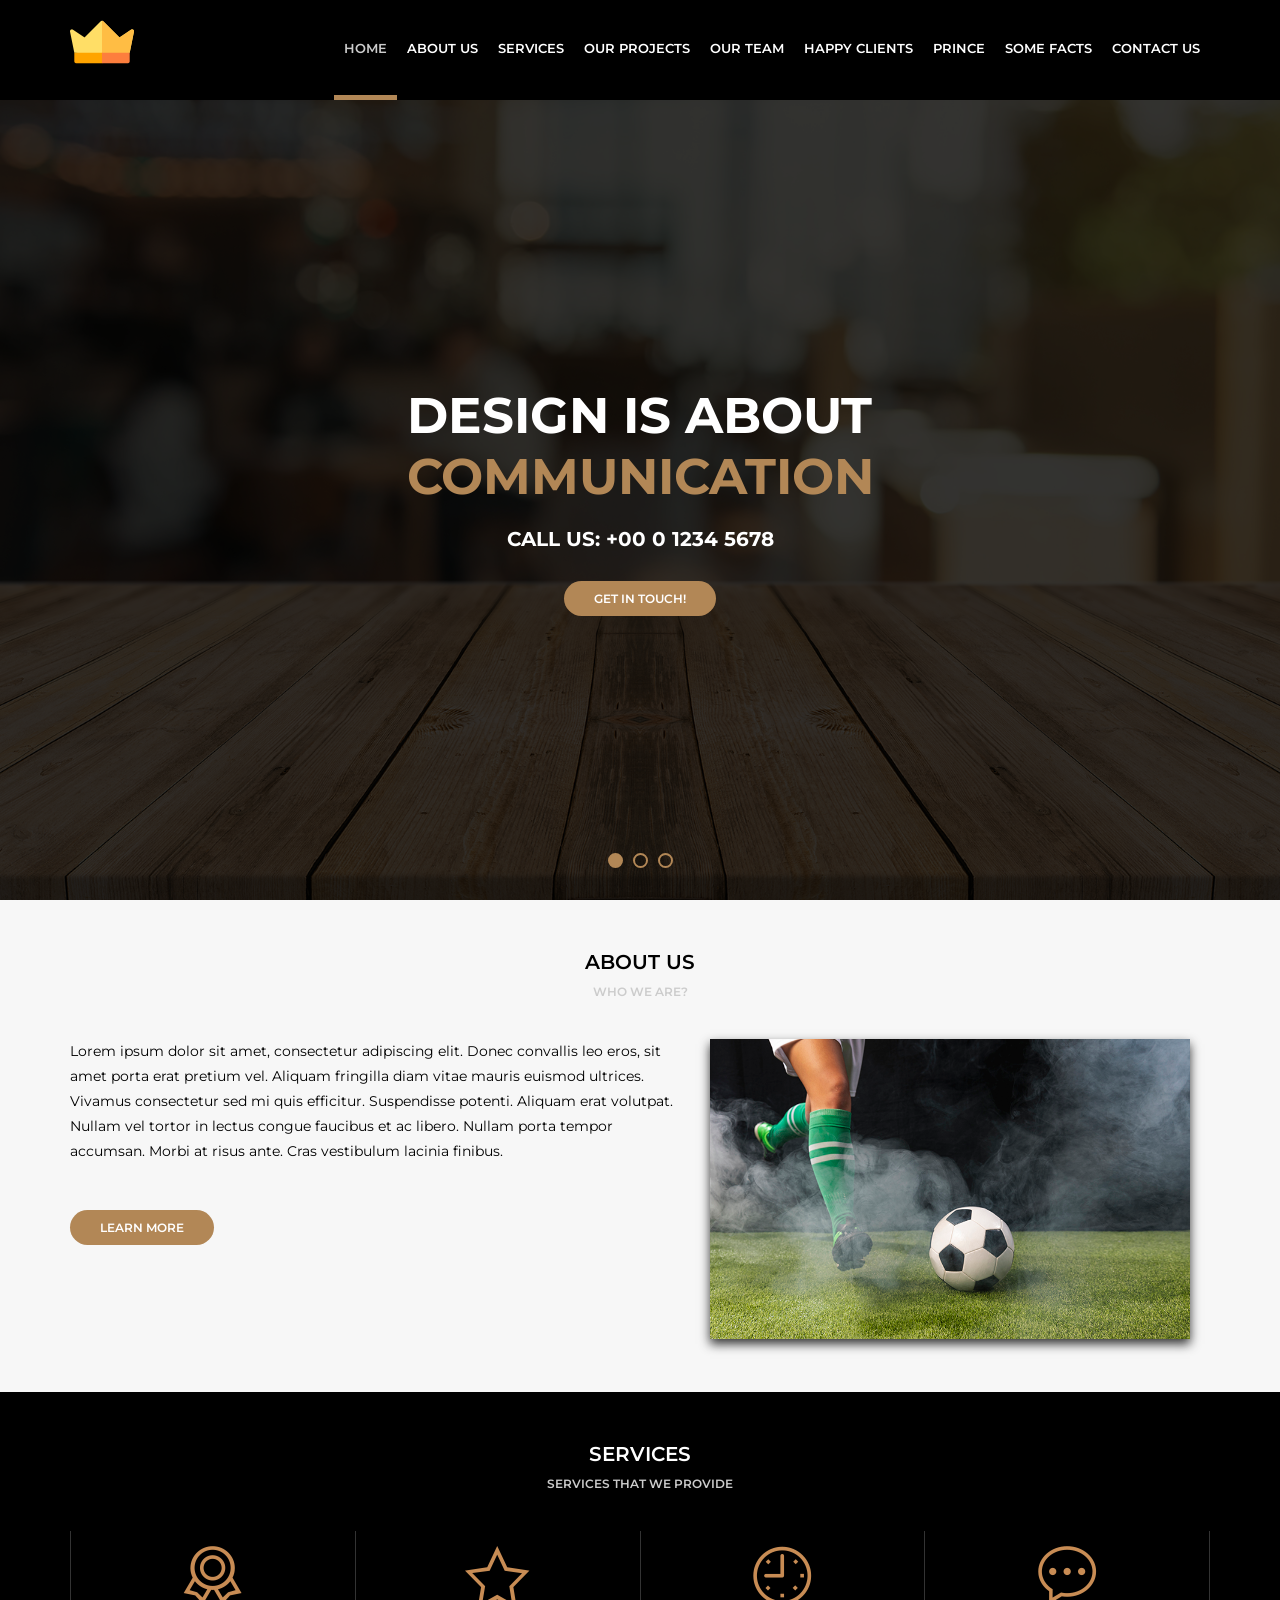
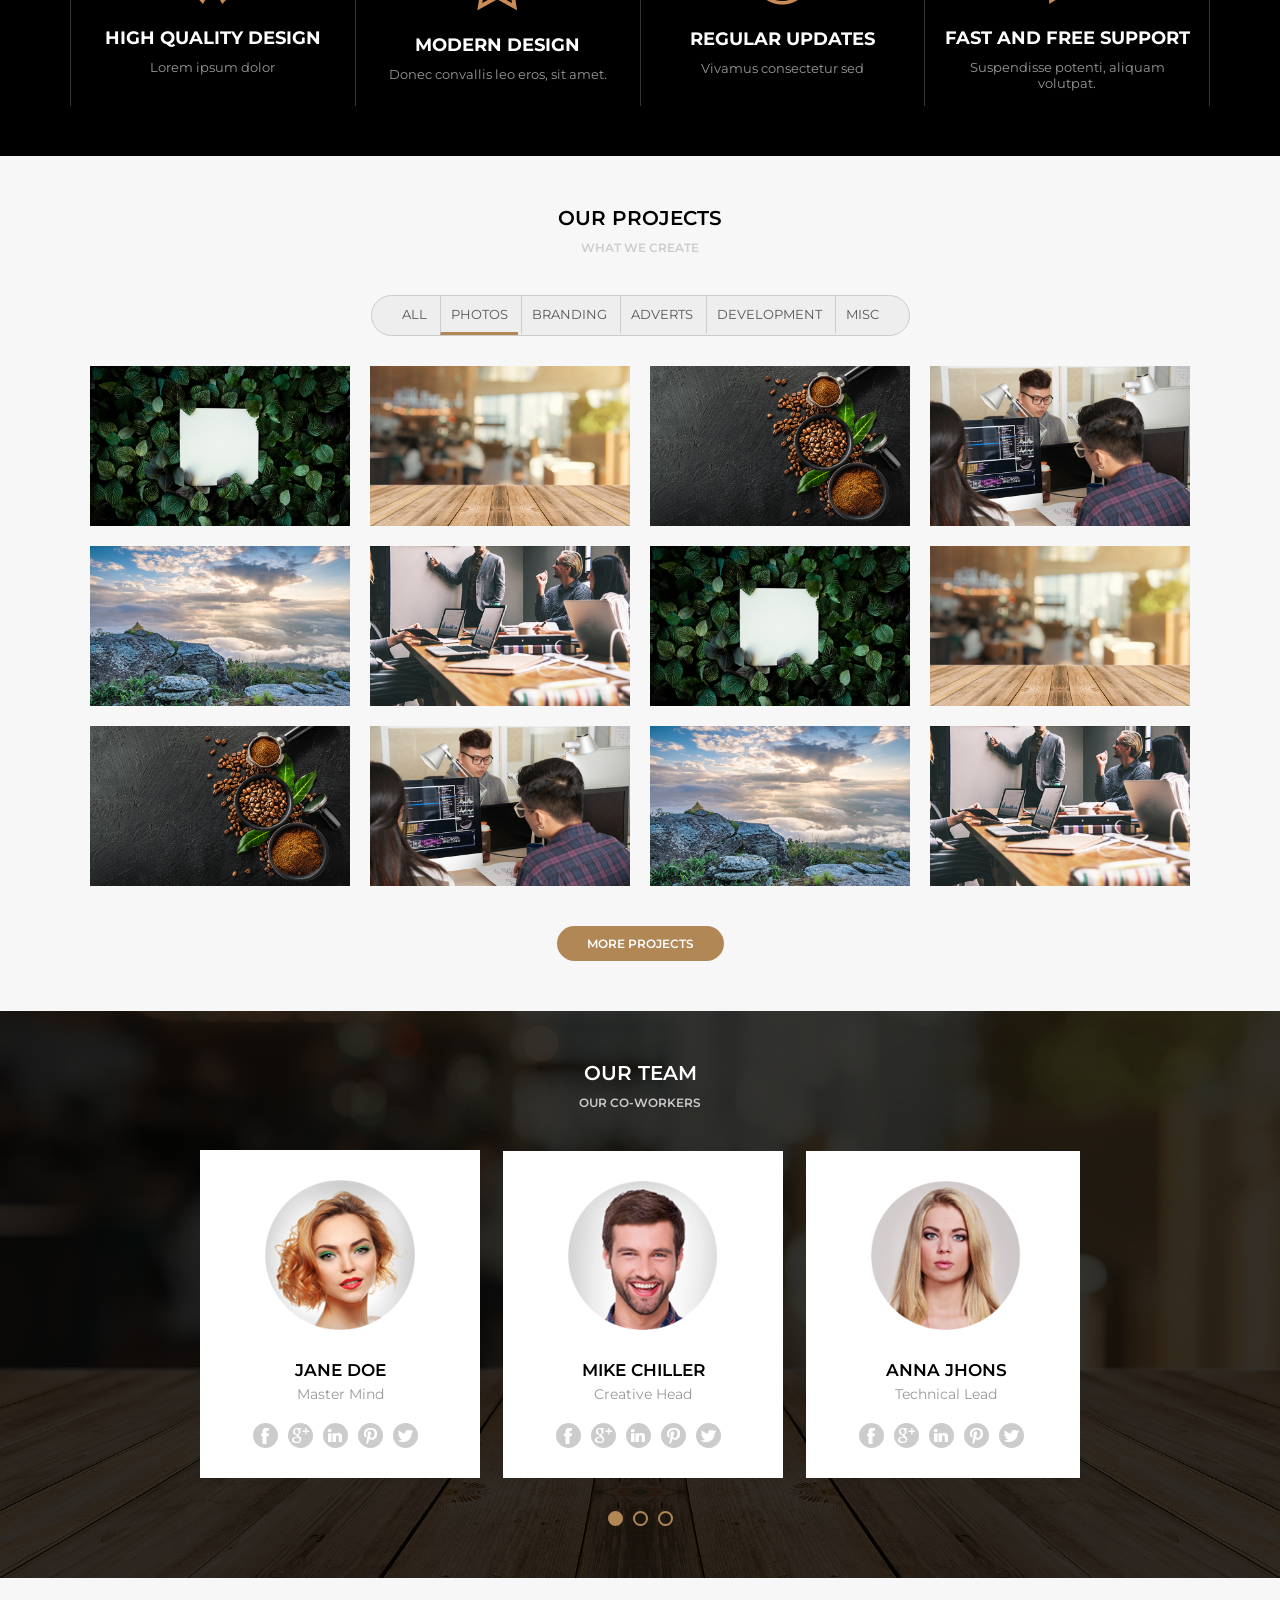
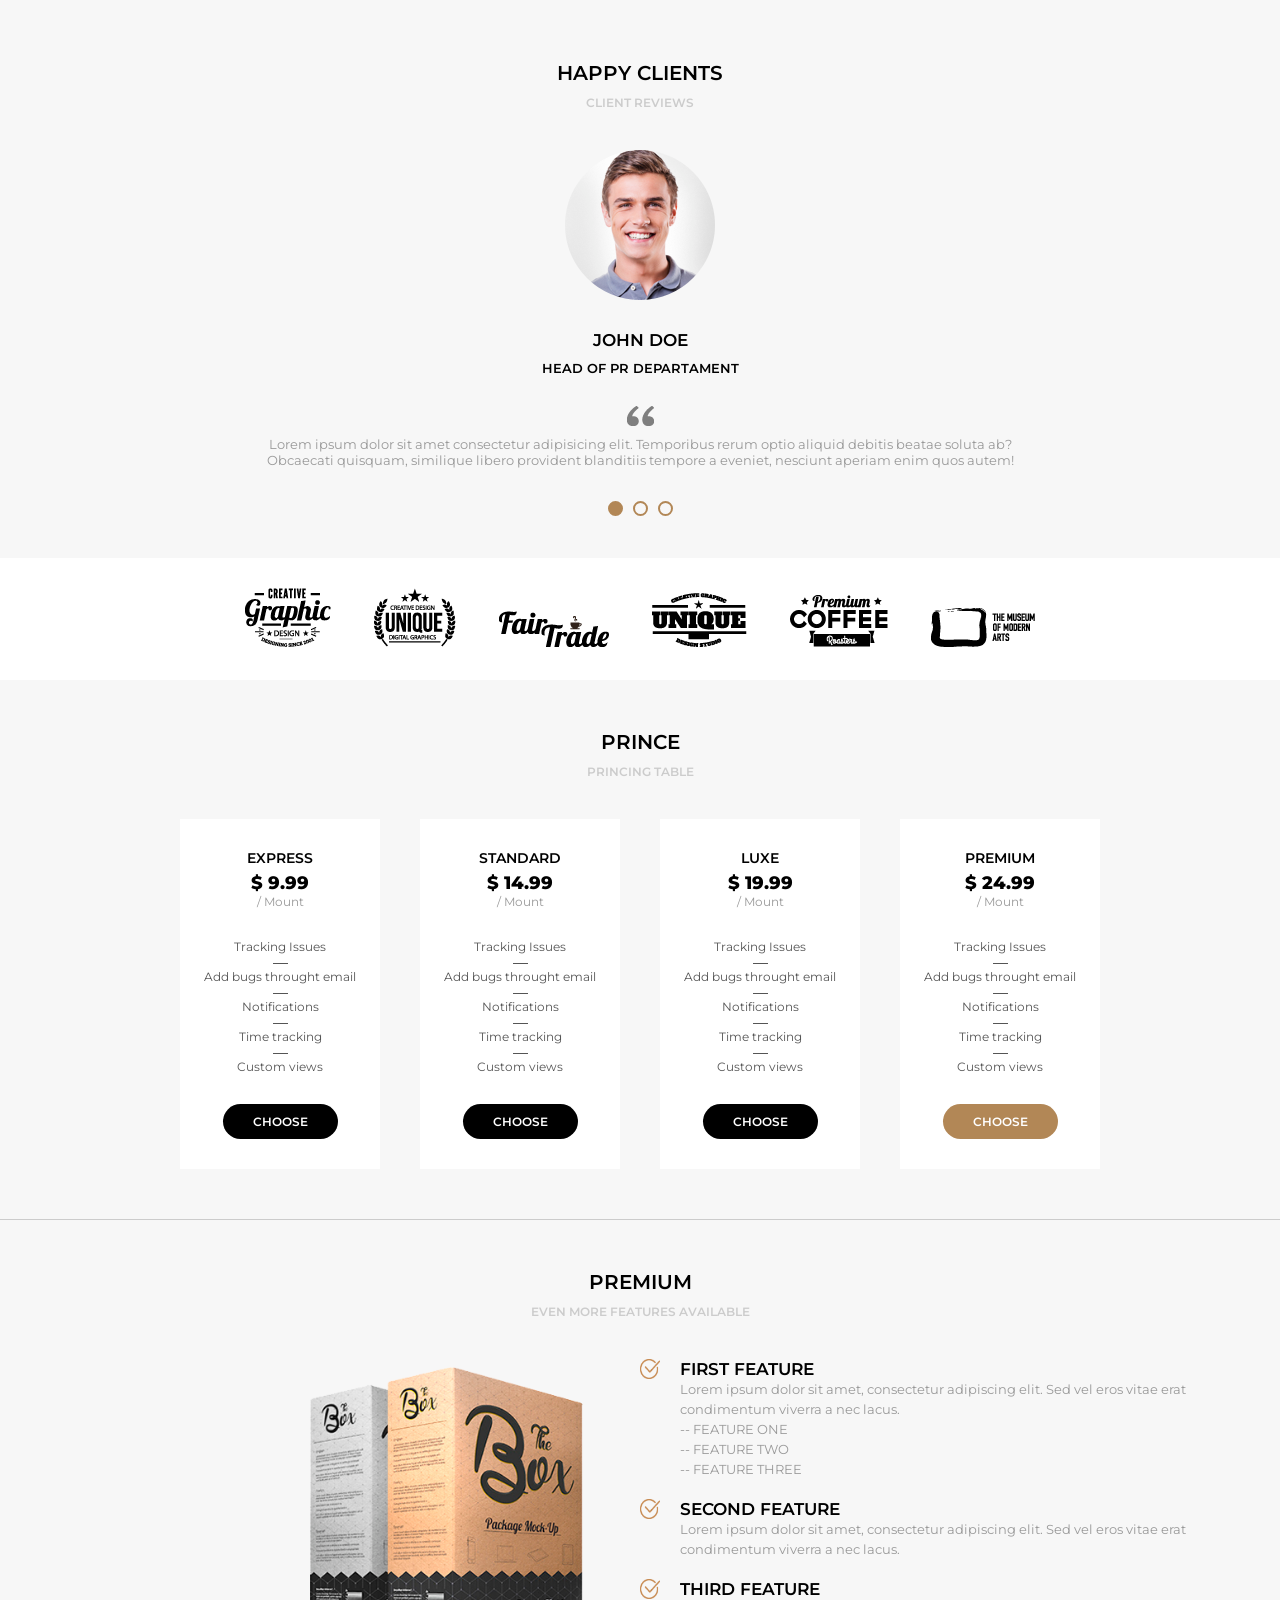
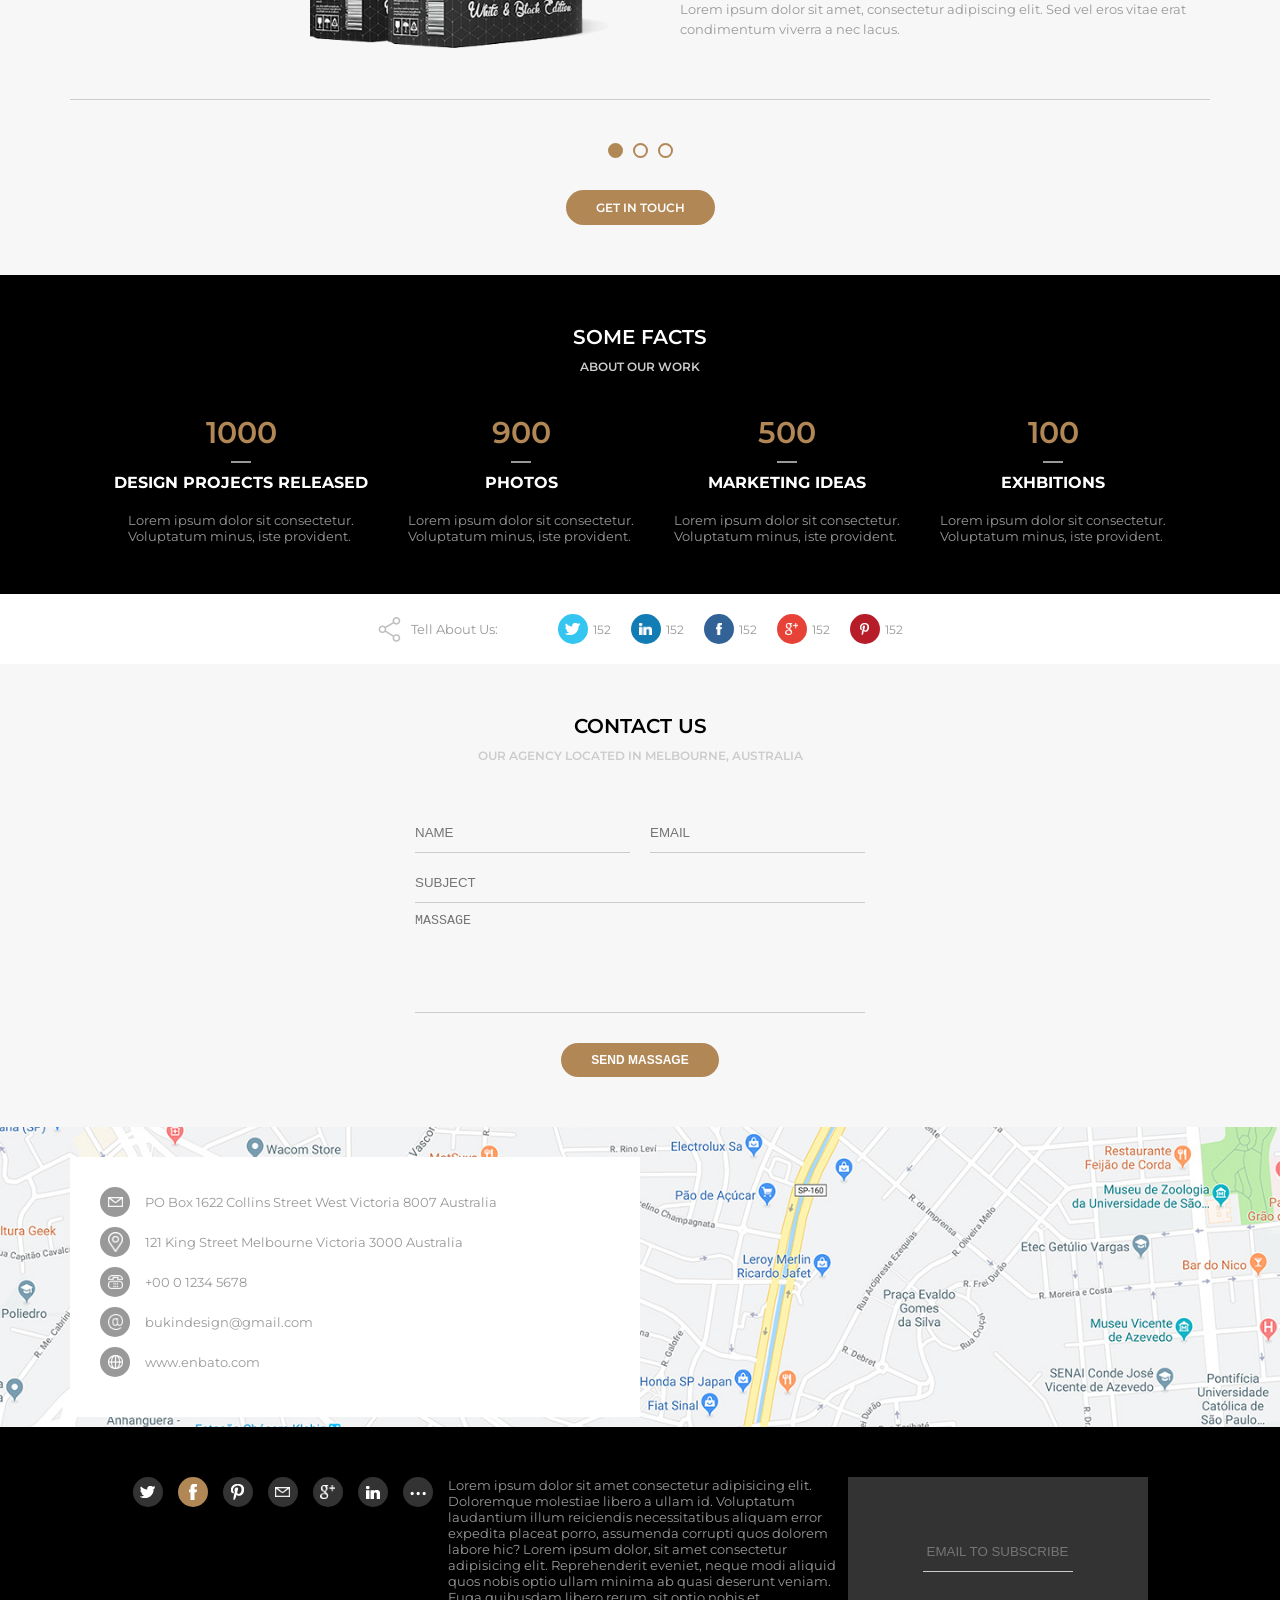
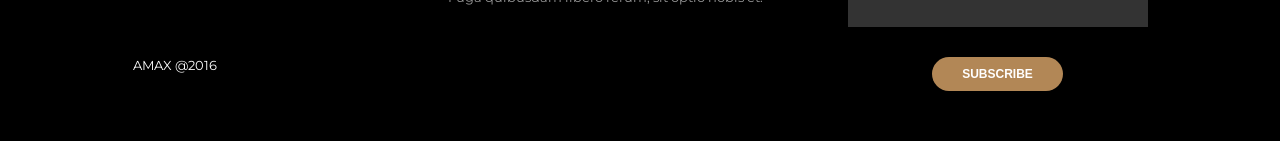
==== commit 31aa7968: "media-query" ====
--- a/home.html
+++ b/home.html
@@ -19,6 +19,7 @@
                 </div>
             </div>
             <div class="menu">
+                <img class="menu-opener" src="assets/images/menu.png" alt="menu">
                 <nav>
                     <ul>
                         <li class="active"><a href="">Home</a></li>
--- a/assets/css/style.css
+++ b/assets/css/style.css
@@ -36,6 +36,10 @@
 .logoimg {
     width: 80px;
     height: 80px;
+}
+
+.menu-opener {
+    display: none;
 }
 
 .menu {
@@ -133,6 +137,7 @@
     margin-top: 30px;
     border-radius: 20px;
     border: none;
+    cursor: pointer;
 }
 
 .banner .sliders-pointers {
@@ -975,6 +980,11 @@
     margin-bottom: 15px;
 }
 
+.section-rodapé {
+    display: flex;
+    justify-content: center;
+}
+
 .section-rodapé-social .section-rodapé-social-img.active {
     background-color: #B28756;
 }
@@ -1023,18 +1033,143 @@
 
 
 
-
-
-
-
-
-
-
-
-
-
-
-
-
-
-
+/* MIDIA QUERY TABLE */
+
+/* tem que ser maior que 450 que é um cel e menor que 800px largura máxima do tablet*/
+
+@media (min-width:450px) and (max-width:800px)  {
+
+    .logo {
+        margin-left: 30px;
+    }
+
+    .menu-opener {
+        display: block;
+        width: 45px;
+        margin-right: 30px;
+    }
+
+    nav  {
+        display: none;
+        position: absolute;
+        z-index: 99;
+        background-color: rgba(0, 0, 0, 0.9);
+        width: 70vw;
+        height: calc(100vh - 100px);
+        top: 100px;
+        right: 0;
+    }
+
+    .menu ul {
+        flex-direction: column;
+    }
+
+    .menu li a {
+        font-weight: bold;
+        height: 80px;
+        font-size: 25px;
+        margin-left: 50px;
+        border: 0;
+    }
+
+    .menu li.active a {
+        border: 0;
+        color: #B28756;
+    }
+
+
+
+    .section-aboutus {
+        flex-direction: column;
+    }
+
+    .section-aboutus--left {
+        margin-left: 30px;
+        margin-right: 30px;
+        margin-bottom: 30px;
+    }
+
+    .section-aboutus--right {
+        width: auto;
+    }
+
+
+
+    .section-services {
+        flex-wrap: wrap;
+    }
+
+    .section-service  {
+        min-width: 50%;
+        margin-bottom: 30px;
+    }
+
+    .section-service:first-child {
+        border-left: 0;
+    }
+
+
+
+    .section-team {
+        max-width: 580px; /*  soma de dois slides */ 
+    }
+
+
+    .supporters {
+        display: flex;
+    }
+
+    .supporters img {
+        width: 85px;
+    }
+
+
+    .prince-area {
+        flex-wrap: wrap;
+    }
+
+    .section-prince-body {
+        min-width: 50%;
+        
+    }
+
+    .section-prince {
+        margin-bottom: 20px;
+        margin-left: 95px;
+    }
+
+
+
+    .some-factsarea {
+        flex-wrap: wrap;
+    }
+
+    .some-factsbody {
+        margin-bottom: 50px;
+        margin-left: 50px;
+        margin-right: 50px;
+    }
+}
+
+
+
+
+
+
+
+
+
+
+
+
+
+
+
+
+
+
+
+
+
+
+
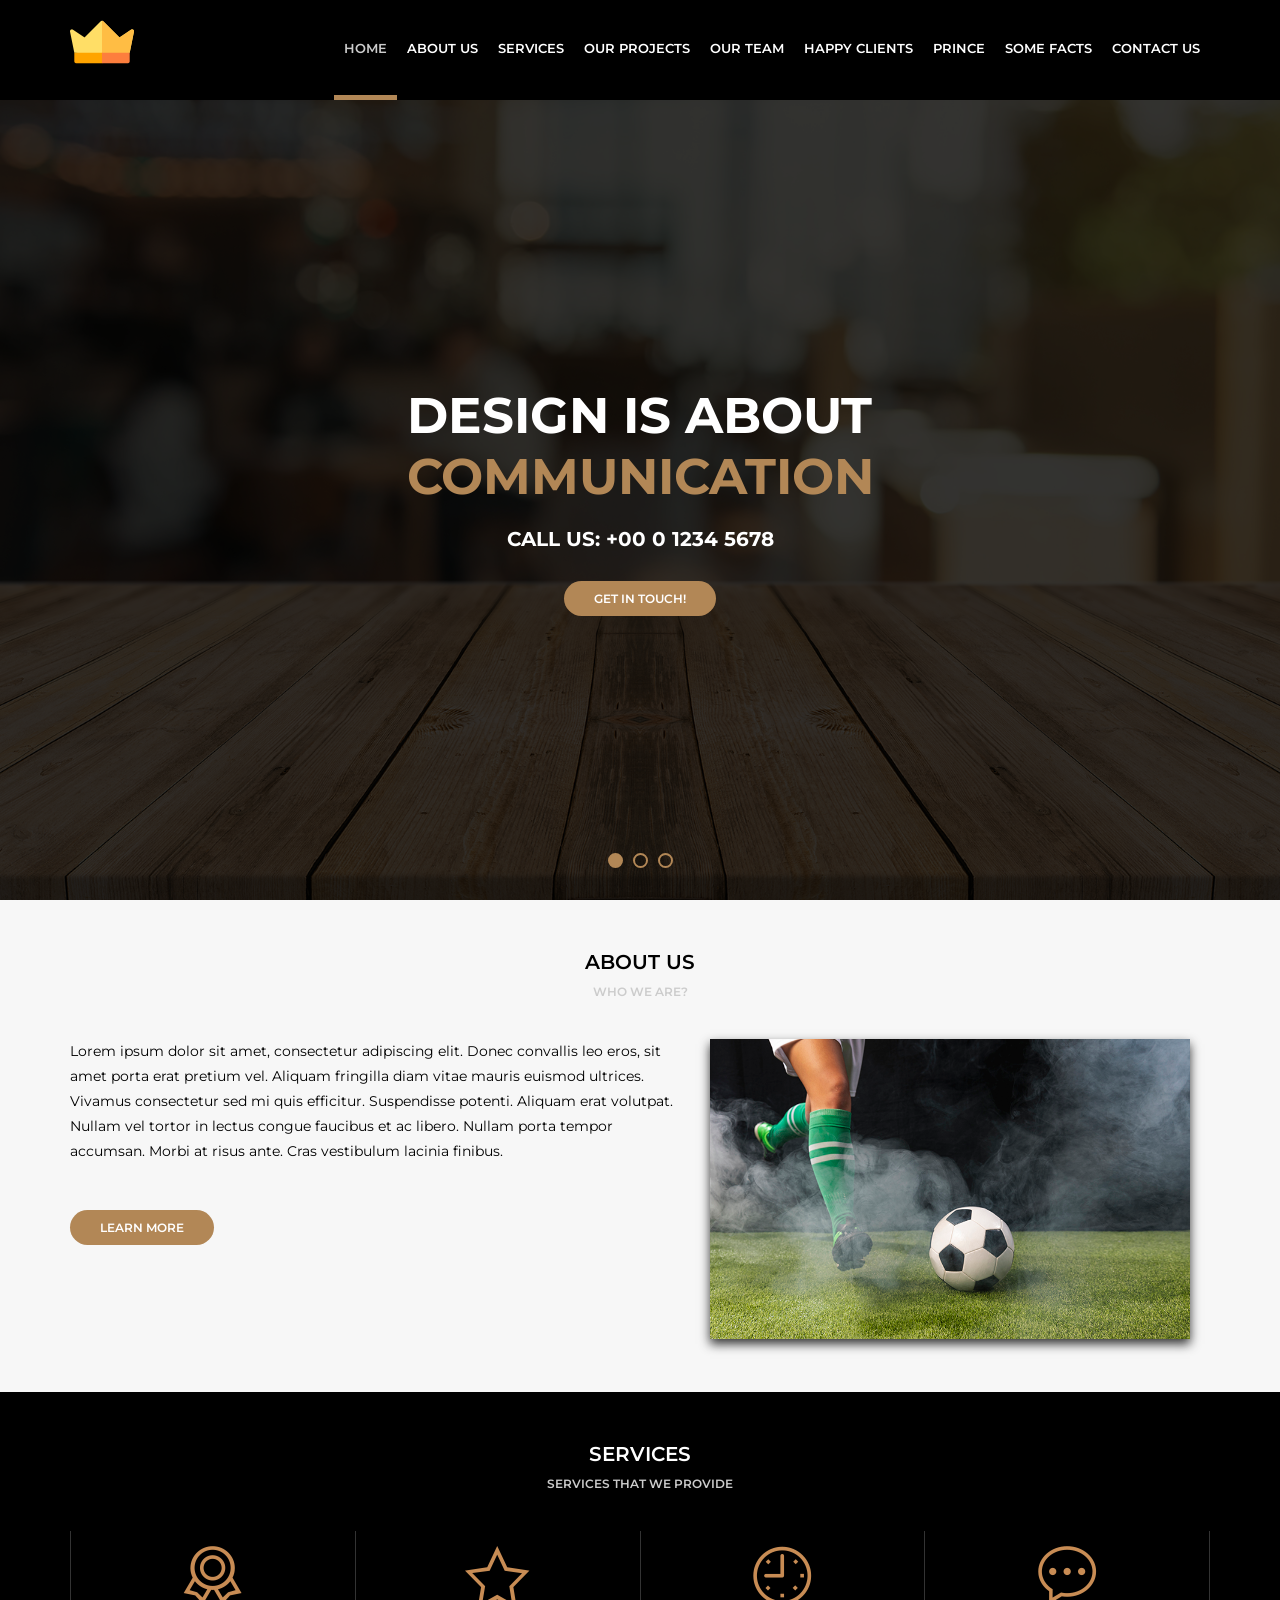
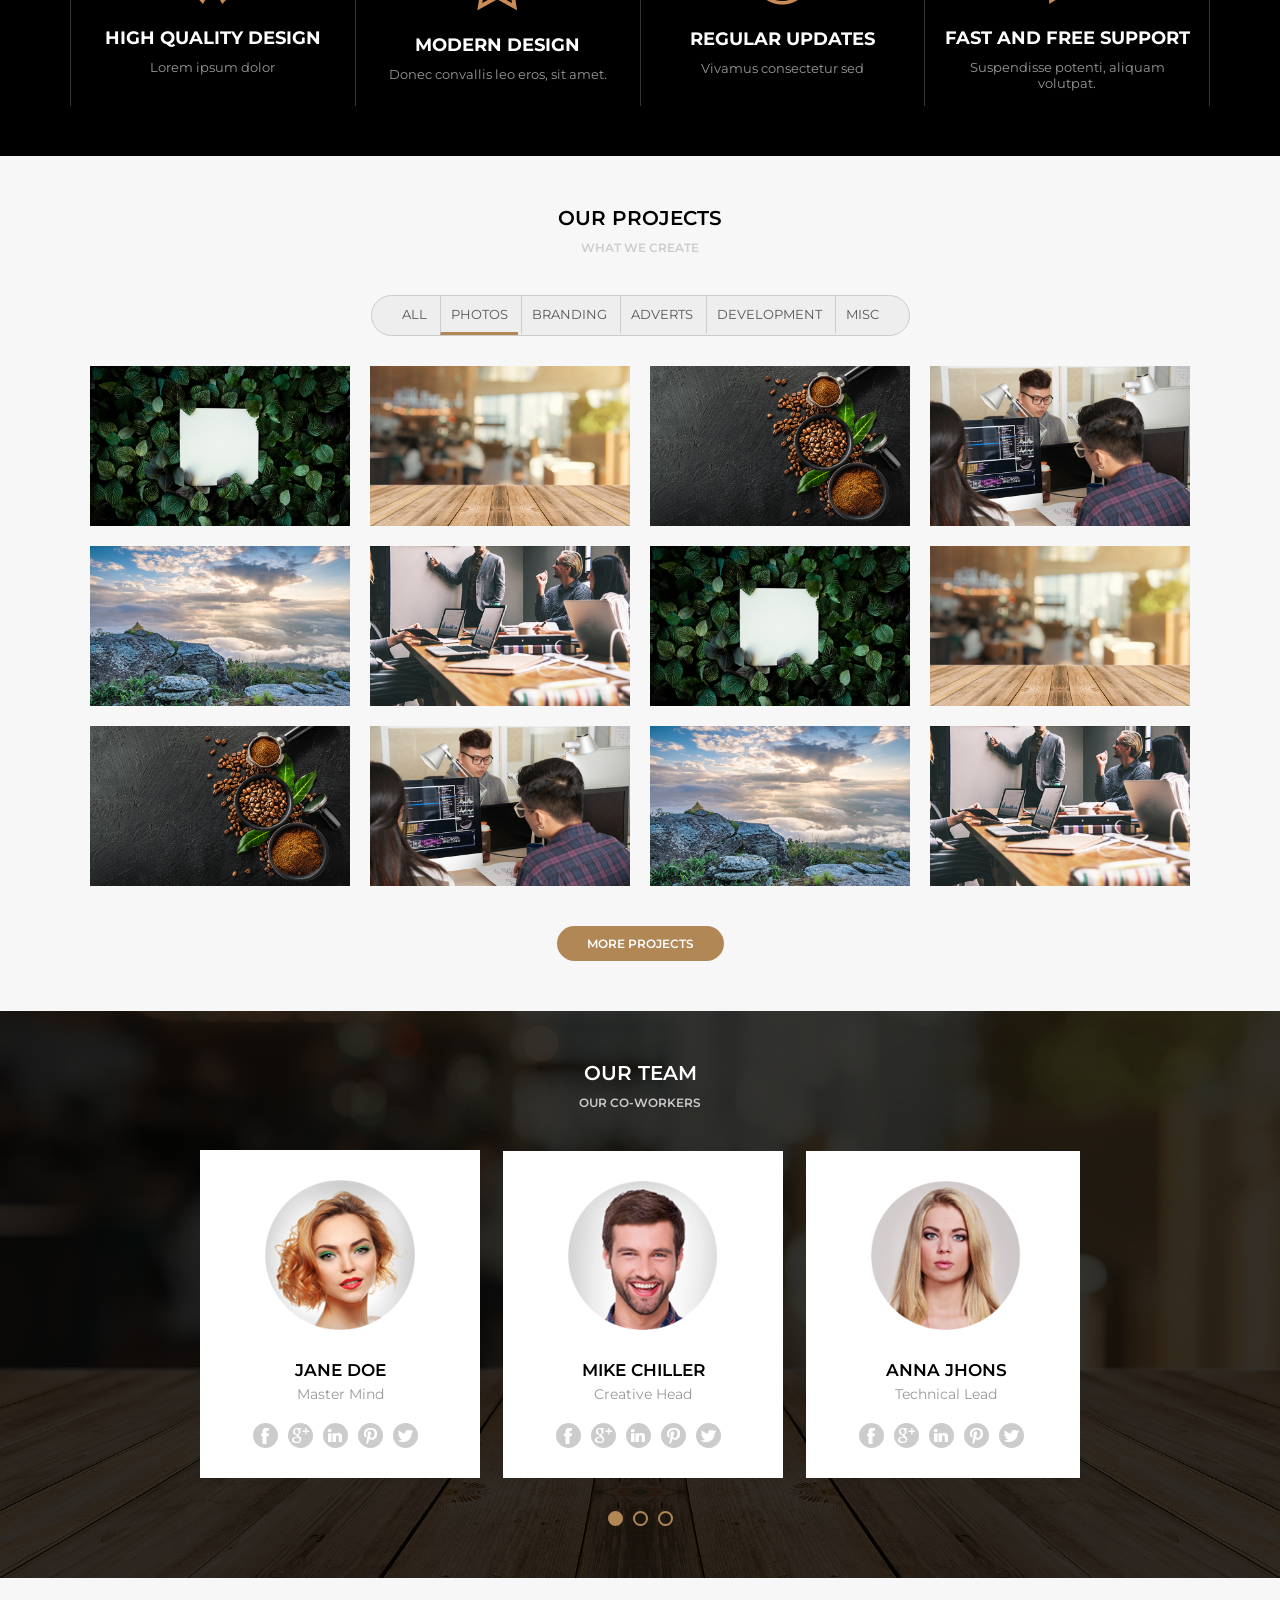
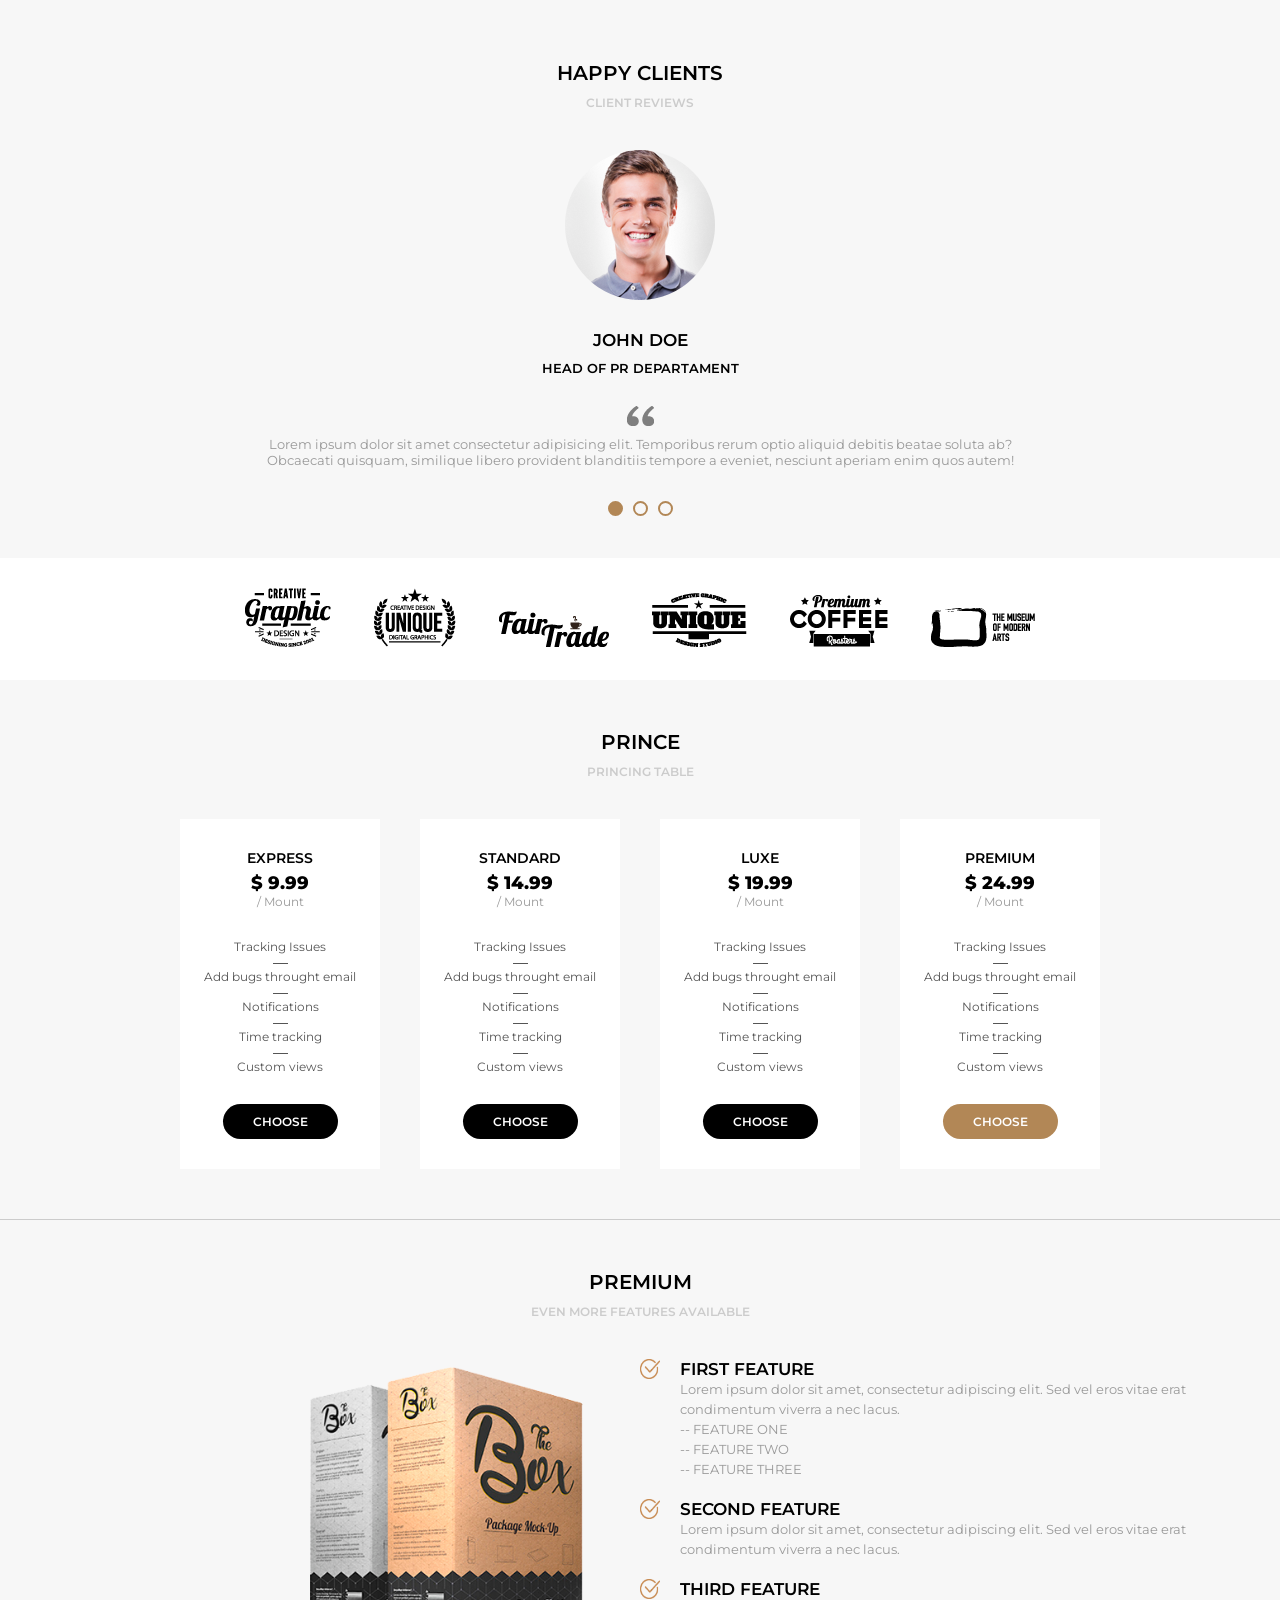
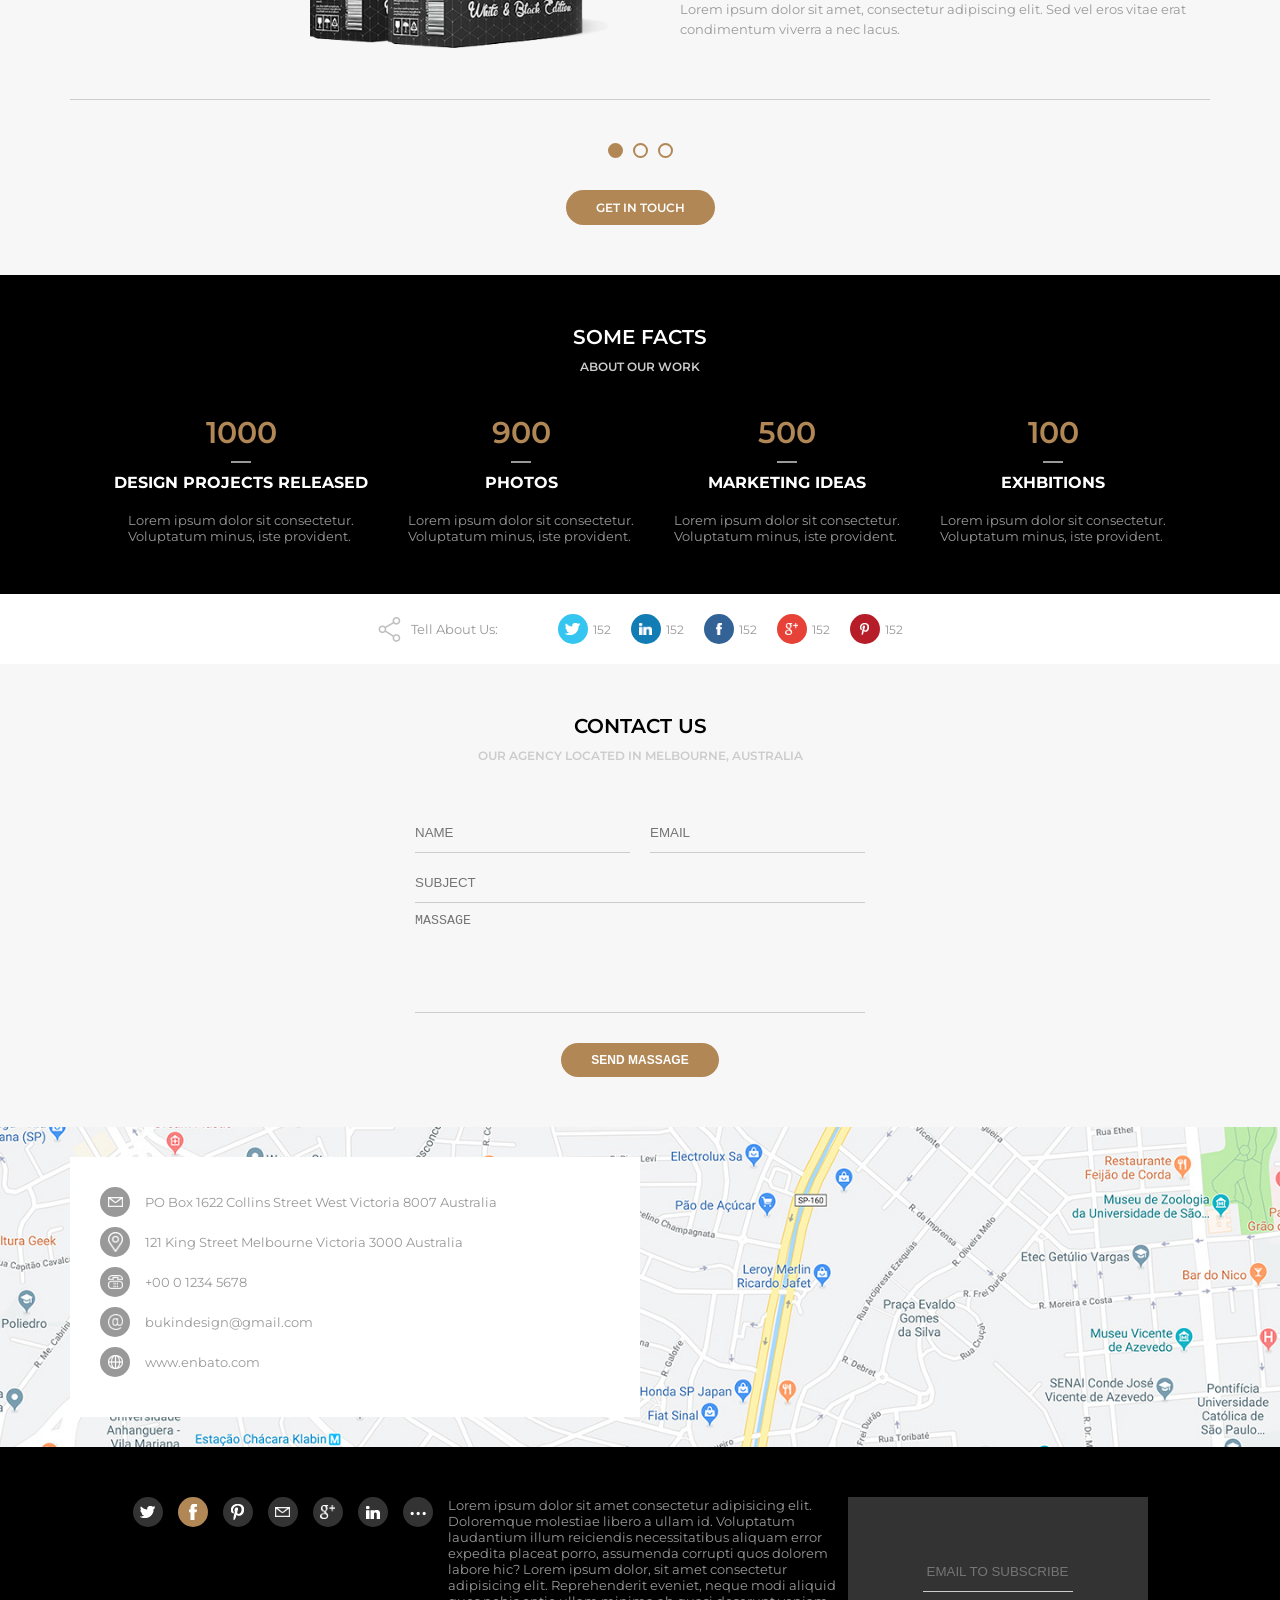
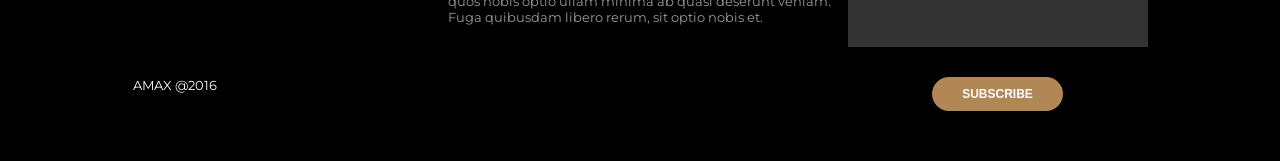
==== commit 31383c02: "media-query--tablet" ====
--- a/home.html
+++ b/home.html
@@ -735,10 +735,7 @@
                             </div>
                             <input type="submit" value="SUBSCRIBE" class="button">
                         </div>
-                    
-                    </div>
-
-
+                    </div>
                 </div>
             </div>
         </footer>
--- a/assets/css/style.css
+++ b/assets/css/style.css
@@ -907,7 +907,7 @@
     background-position: center;
     padding-bottom: 30px;
     padding-top: 30px;
-    height: 300px;
+    
 }
 
 .section-map--area {
@@ -1149,27 +1149,71 @@
         margin-left: 50px;
         margin-right: 50px;
     }
-}
-
-
-
-
-
-
-
-
-
-
-
-
-
-
-
-
-
-
-
-
-
-
-
+
+
+
+
+    .section-map {
+      padding-left: 30px;
+      padding-right: 30px;
+    }
+
+    .section-map--info {
+        width: auto;
+    }
+
+    .section-map--area {
+        width: auto;
+    }
+
+    .section-map--info-item {
+        margin-bottom: 20px;
+    }
+
+    .section-map--info-item:last-child {
+        margin-bottom: 0;
+    }
+
+
+
+
+
+    .section-rodapé-social {
+       margin-right: 125px;
+    }
+
+    .section-rodapé-social--area {
+        flex-direction: column;
+    }
+
+    .section-rodapé-social--info {
+        margin-bottom: 20px;
+    }
+
+    .section-rodapé-text {
+        width: 200px;
+    }
+}
+
+
+
+
+
+
+
+
+
+
+
+
+
+
+
+
+
+
+
+
+
+
+
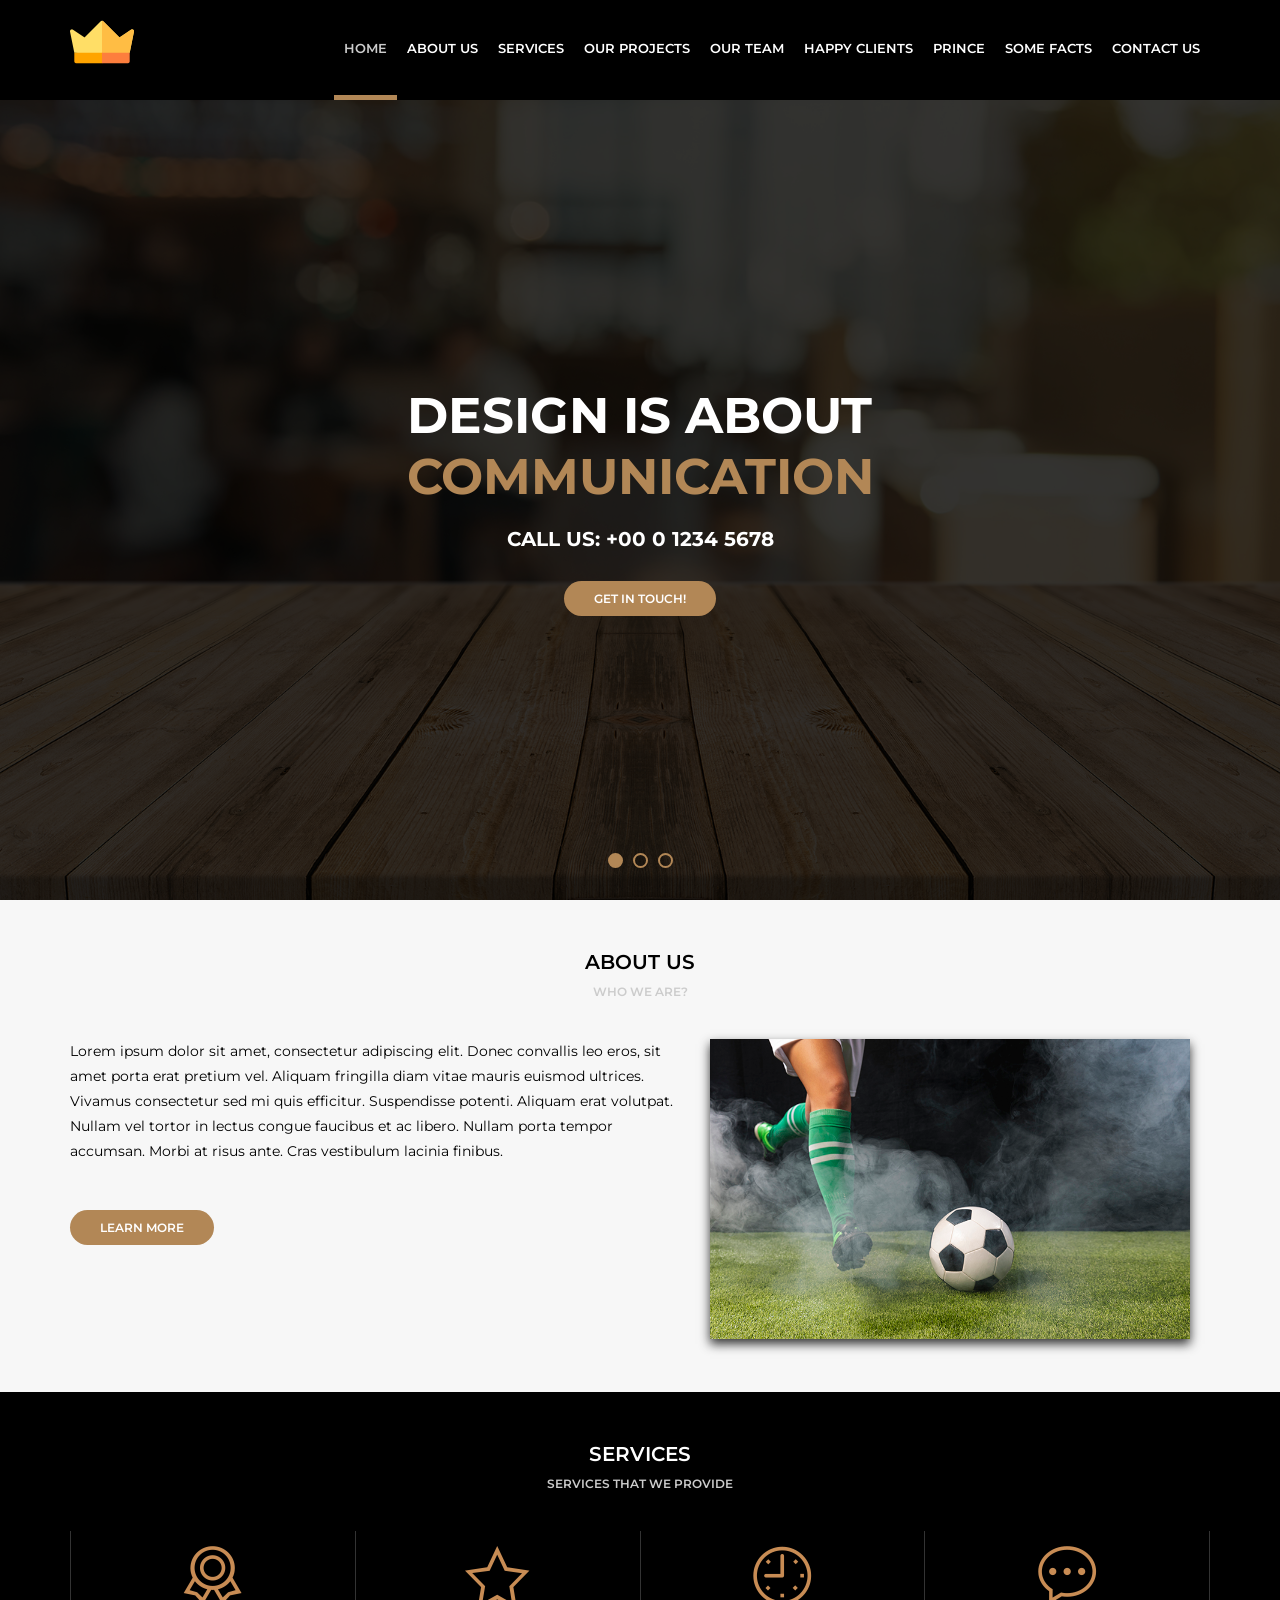
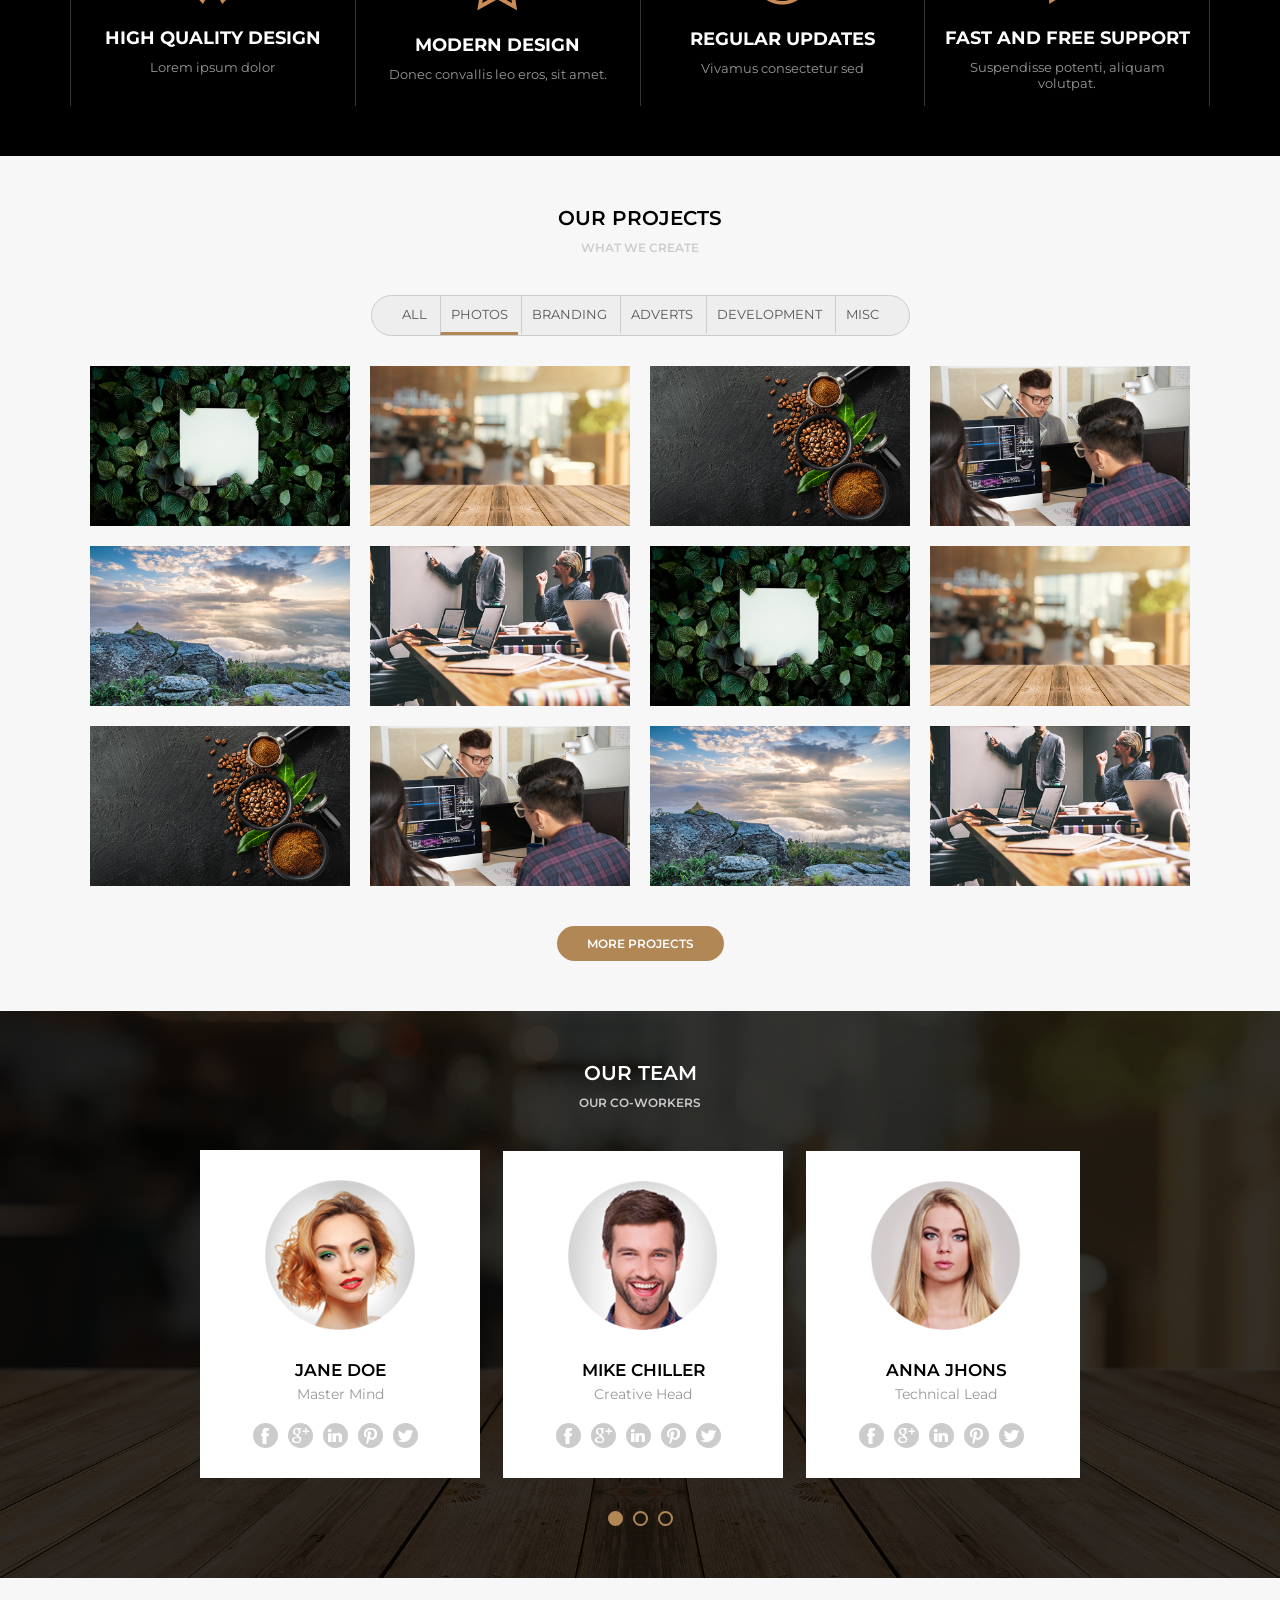
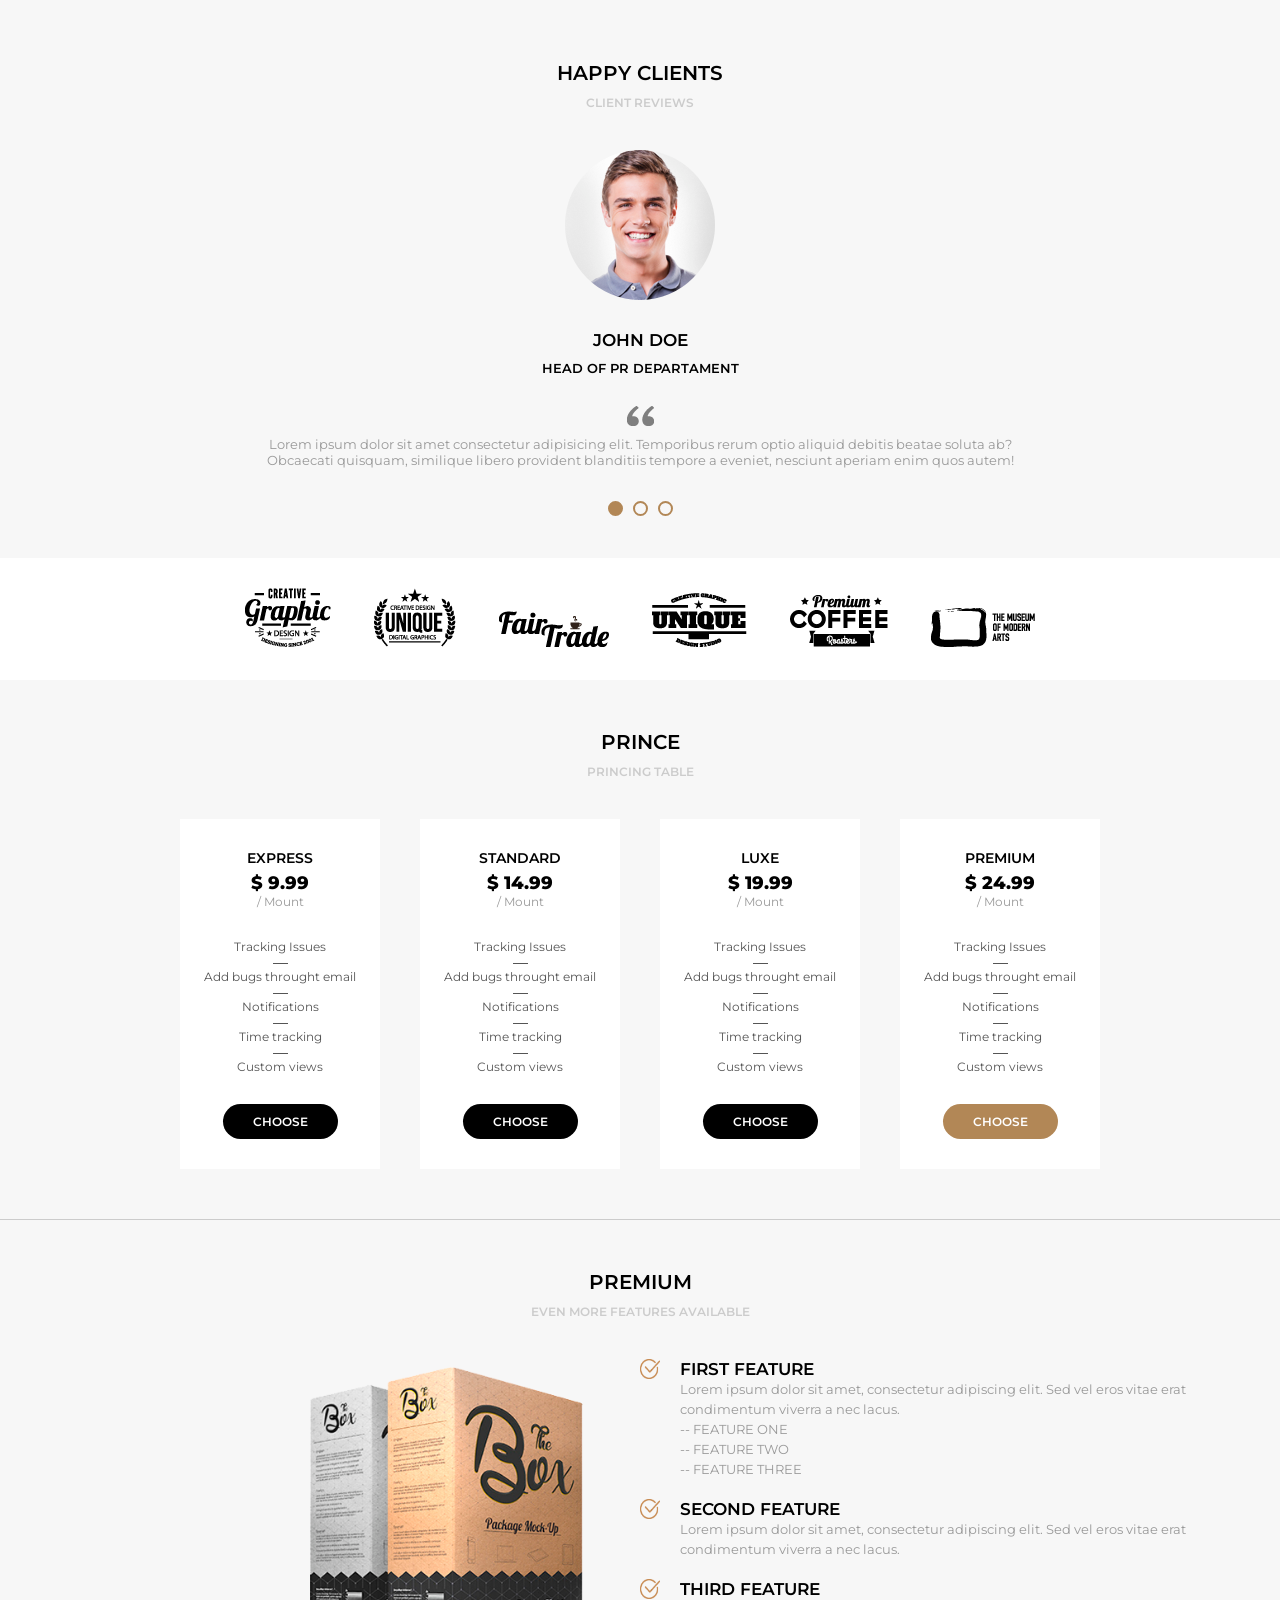
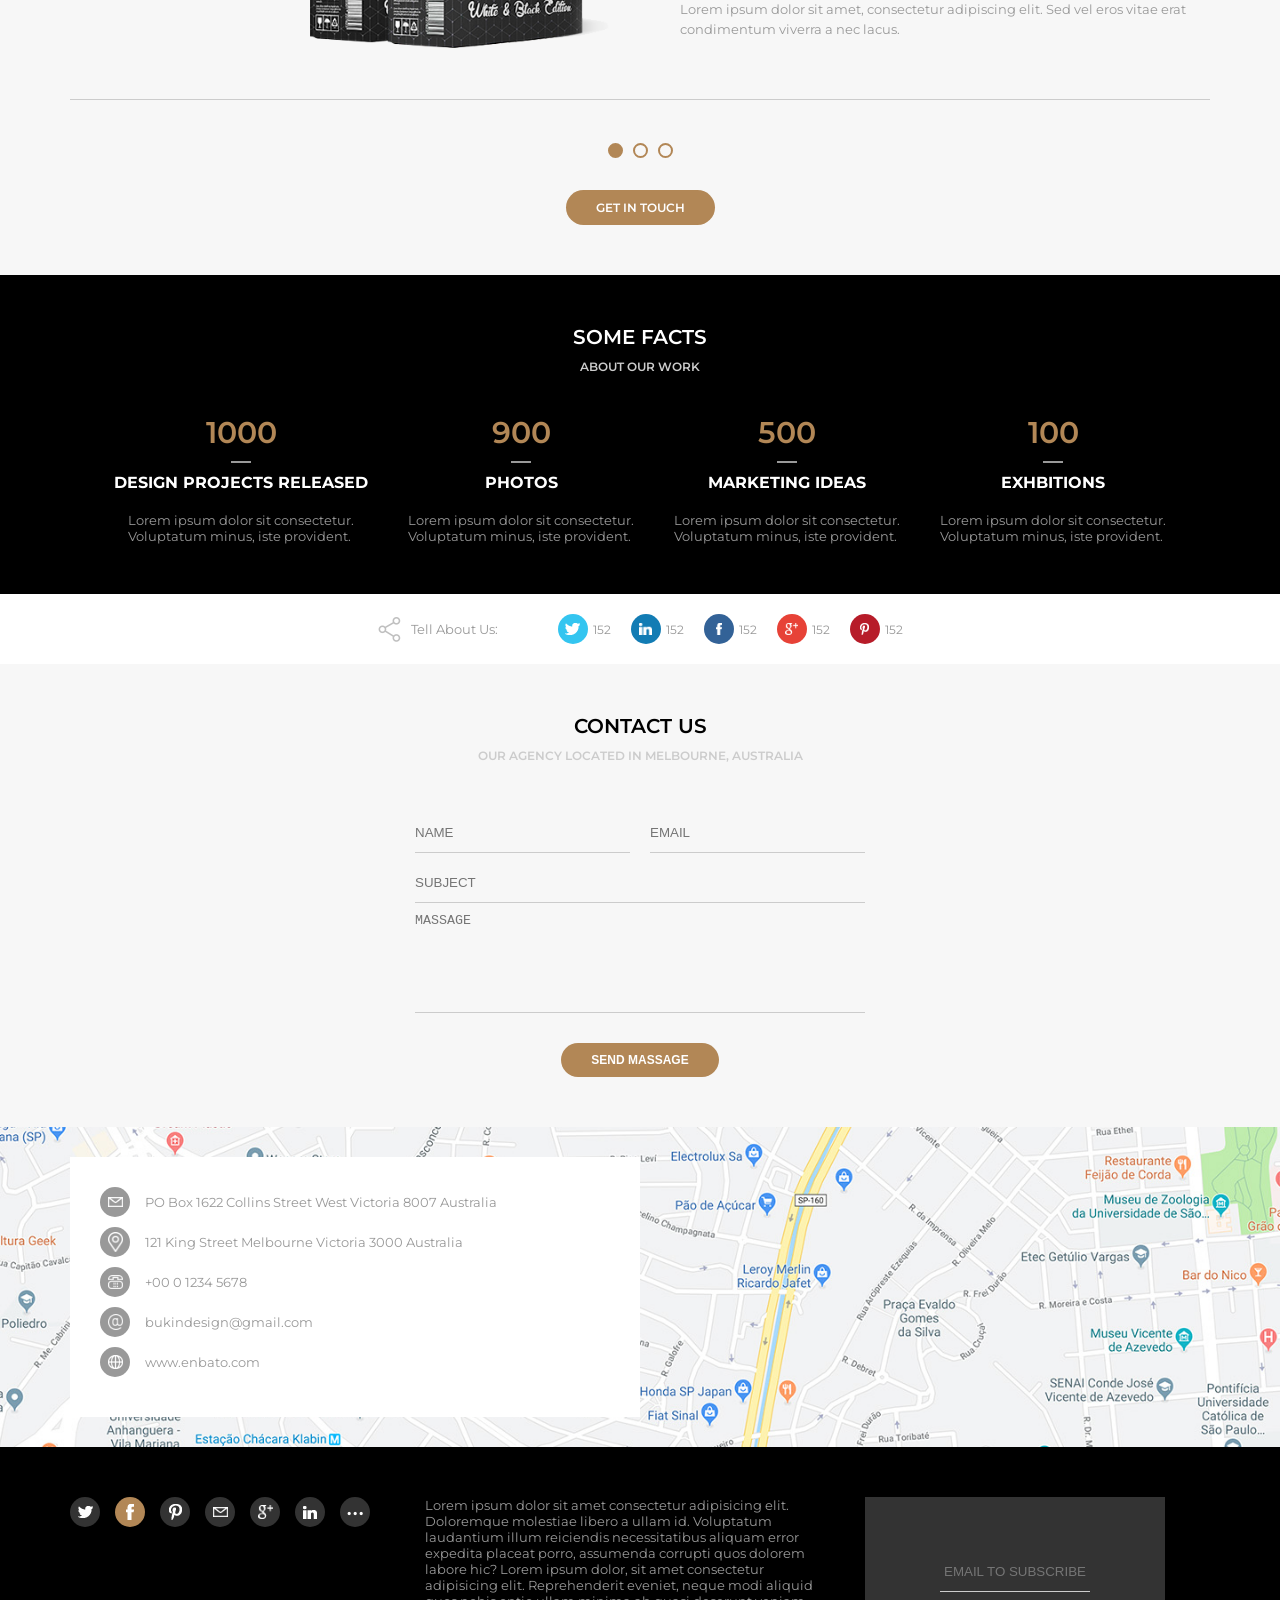
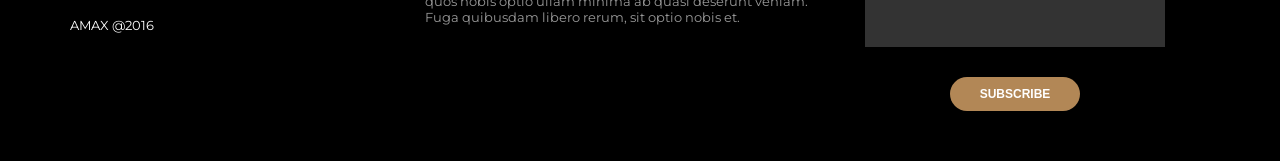
==== commit b69f2f19: "media-quey-cel" ====
--- a/home.html
+++ b/home.html
@@ -492,28 +492,30 @@
                                     <img src="media/livros.png" />
                                 </div>
                                 <div class="section-premium--right">
-                                        <div class="section-premium--item">
-                                            <img src="assets/images/check.png" />
-                                            <div>
-                                                <h4>FIRST FEATURE</h4>
-                                                Lorem ipsum dolor sit amet, consectetur adipiscing elit. Sed vel eros vitae erat condimentum viverra a nec lacus.<br/>
-                                                -- FEATURE ONE<br/>
-                                                -- FEATURE TWO<br/>
-                                                -- FEATURE THREE
+                                        <div class="section-premium--area">
+                                            <div class="section-premium--item">
+                                                <img src="assets/images/check.png" />
+                                                <div class="premium-text">
+                                                    <h4>FIRST FEATURE</h4>
+                                                    Lorem ipsum dolor sit amet, consectetur adipiscing elit. Sed vel eros vitae erat condimentum viverra a nec lacus.<br/>
+                                                    -- FEATURE ONE<br/>
+                                                    -- FEATURE TWO<br/>
+                                                    -- FEATURE THREE
+                                                </div>
                                             </div>
-                                        </div>
-                                        <div class="section-premium--item">
-                                            <img src="assets/images/check.png" />
-                                            <div>
-                                                <h4>SECOND FEATURE</h4>
-                                                Lorem ipsum dolor sit amet, consectetur adipiscing elit. Sed vel eros vitae erat condimentum viverra a nec lacus.
+                                            <div class="section-premium--item">
+                                                <img src="assets/images/check.png" />
+                                                <div class="premium-text">
+                                                    <h4>SECOND FEATURE</h4>
+                                                    Lorem ipsum dolor sit amet, consectetur adipiscing elit. Sed vel eros vitae erat condimentum viverra a nec lacus.
+                                                </div>
                                             </div>
-                                        </div>
-                                        <div class="section-premium--item">
-                                            <img src="assets/images/check.png" />
-                                            <div>
-                                                <h4>THIRD FEATURE</h4>
-                                                Lorem ipsum dolor sit amet, consectetur adipiscing elit. Sed vel eros vitae erat condimentum viverra a nec lacus.
+                                            <div class="section-premium--item">
+                                                <img src="assets/images/check.png" />
+                                                <div class="premium-text">
+                                                    <h4>THIRD FEATURE</h4>
+                                                    Lorem ipsum dolor sit amet, consectetur adipiscing elit. Sed vel eros vitae erat condimentum viverra a nec lacus.
+                                                </div>
                                             </div>
                                         </div>
                                 </div>
@@ -719,21 +721,25 @@
                                         <p class="trespontos">...</p>
                                     </div>
                                 </div>
+                               
                             </div>
                             <div class="copy">
                                 AMAX @2016
                             </div>
                         </div>
                         
-                        <div class="section-rodapé-text">
-                            Lorem ipsum dolor sit amet consectetur adipisicing elit. Doloremque molestiae libero a ullam id. Voluptatum laudantium illum reiciendis necessitatibus aliquam error expedita placeat porro, assumenda corrupti quos dolorem labore hic? Lorem ipsum dolor, sit amet consectetur adipisicing elit. Reprehenderit eveniet, neque modi aliquid quos nobis optio ullam minima ab quasi deserunt veniam. Fuga quibusdam libero rerum, sit optio nobis et.
-                        </div>
-                        
-                        <div class="section-rodapé-email">
-                            <div class="section-rodapé-emailarea">
-                                <input type="text" name="email" id="iemail" placeholder="EMAIL TO SUBSCRIBE">
-                            </div>
-                            <input type="submit" value="SUBSCRIBE" class="button">
+                        <div class="section-rodapé-email--copyarea">
+
+                            <div class="section-rodapé-text">
+                                Lorem ipsum dolor sit amet consectetur adipisicing elit. Doloremque molestiae libero a ullam id. Voluptatum laudantium illum reiciendis necessitatibus aliquam error expedita placeat porro, assumenda corrupti quos dolorem labore hic? Lorem ipsum dolor, <span>sit amet consectetur adipisicing elit. Reprehenderit eveniet, neque modi aliquid quos nobis optio ullam minima ab quasi deserunt veniam. Fuga quibusdam libero rerum, sit optio nobis et.</span>
+                            </div>
+                            <div class="section-rodapé-email">
+                                <div class="section-rodapé-emailarea">
+                                    <input type="text" name="email" id="iemail" placeholder="EMAIL TO SUBSCRIBE">
+                                </div>
+                                <input type="submit" value="SUBSCRIBE" class="button">
+                            </div>
+                           
                         </div>
                     </div>
                 </div>
--- a/assets/css/style.css
+++ b/assets/css/style.css
@@ -948,9 +948,10 @@
 }
 
 
-.section-rodapé-social {
-    display: flex;
-}
+ .section-rodapé-social {
+    display: flex;
+}
+
 
 .section-rodapé-social--area {
     display: flex;
@@ -976,26 +977,30 @@
     font-size: 30px;
 }
 
+.section-rodapé-email--copyarea {
+    display: flex;
+    
+}
+
 .trespontos {
     margin-bottom: 15px;
 }
 
-.section-rodapé {
-    display: flex;
-    justify-content: center;
-}
-
 .section-rodapé-social .section-rodapé-social-img.active {
     background-color: #B28756;
 }
 
 .copy {
-    margin-top: 150px;
+    text-align: start;
+    color: white;
+    margin-top: 90px;
 }
 
 .section-rodapé-text {
     width: 400px;
     color: #999;
+    margin-left: 40px;
+    margin-right: 40px;
 }
 
 .section-rodapé-emailarea {
@@ -1024,7 +1029,7 @@
     border-bottom: 1px solid #CCC;
     outline: 0;
 }
-
+ 
 
 
 
@@ -1036,6 +1041,8 @@
 /* MIDIA QUERY TABLE */
 
 /* tem que ser maior que 450 que é um cel e menor que 800px largura máxima do tablet*/
+
+/* TABLET */
 
 @media (min-width:450px) and (max-width:800px)  {
 
@@ -1175,45 +1182,386 @@
     }
 
 
-
-
-
-    .section-rodapé-social {
-       margin-right: 125px;
-    }
-
-    .section-rodapé-social--area {
+    .section-rodapé-email--copyarea {
+        display: flex;
         flex-direction: column;
     }
 
-    .section-rodapé-social--info {
+    .section-rodapé-email {
+        margin-top: 20px;
+    }
+
+}
+
+
+
+
+/* CELULAR */
+
+@media (max-width:450px) {
+
+    .logo {
+        margin-left: 30px;
+    }
+
+    .menu-opener {
+        display: block;
+        width: 45px;
+        margin-right: 30px;
+    }
+
+    nav  {
+        display: none;
+        position: absolute;
+        z-index: 99;
+        background-color: rgba(0, 0, 0, 0.9);
+        width: 80vw;
+        height: calc(100vh - 100px);
+        top: 100px;
+        right: 0;
+    }
+
+    .menu ul {
+        flex-direction: column;
+    }
+
+    .menu li a {
+        font-weight: bold;
+        height: 60px;
+        font-size: 20px;
+        margin-left: 30px;
+        border: 0;
+    }
+
+    .menu li.active a {
+        border: 0;
+        color: #B28756;
+    }
+
+    .banner h1 {
+        font-size: 30px;
+    }
+
+    .banner h2 {
+        font-size: 17px;
+    }
+
+    .section-aboutus {
+        flex-direction: column;
+    }
+
+    .section-aboutus--left {
+        margin-left: 30px;
+        margin-right: 30px;
+        margin-bottom: 30px;
+    }
+
+    .section-aboutus--right {
+        width: auto;
+        margin-left: 30px;
+        margin-right: 30px;
+    }
+
+    
+    .section-aboutus--right img {
+        width: 100%;
+    }
+
+    .section-services {
+        flex-wrap: wrap;
+    }
+
+    .section-service  {
+        min-width: 100%;
+        margin-bottom: 30px;
+    }
+
+    .section-service:first-child {
+        border-left: 0;
+    }
+
+
+    .section-projects--filters {
+        margin-left: 30px;
+        margin-right: 30px;
+    }
+
+    .section-projects--photo {
+        width: 320px;
+    }
+
+    .section-projects--photoarea {
+        width: 300px;
+        height: 190px;
+    }
+
+    .section-team {
+        max-width: 280px; /*  soma de dois slides */ 
+    }
+
+    .supporters {
+        display: flex;
+    }
+
+    .supporters img {
+        display: none;
+    }
+
+    .prince-area {
+        display: flex;
+        flex-direction: column;
+    }
+
+    .section-prince-body {
+        min-width: 50%;
+    }
+
+    .section-prince {
         margin-bottom: 20px;
-    }
-
-    .section-rodapé-text {
-        width: 200px;
-    }
-}
-
-
-
-
-
-
-
-
-
-
-
-
-
-
-
-
-
-
-
-
-
-
-
+        margin-left: 95px;
+    }
+
+    .section-premium--area {
+        display: flex;
+        flex-direction: column;
+        justify-content: center;
+        align-items: center;
+    }
+    .section-premium .slidearea {
+        display: block;
+    }
+
+    .section-premium--left {
+        text-align: center;
+        margin-bottom: 30px;
+    }
+   
+    .section-premium--left img {
+        width: 150px;
+    }
+
+    .section-premium--item {
+    
+        width: 350px;
+    }
+
+    .some-factsarea {
+        flex-wrap: wrap;
+    }
+
+    .some-factsbody {
+        margin-bottom: 50px;
+        margin-left: 50px;
+        margin-right: 50px;
+    }
+
+
+
+
+    .section-map {
+      padding-left: 30px;
+      padding-right: 30px;
+    }
+
+    .section-map--info {
+        width: auto;
+    }
+
+    .section-map--area {
+        width: auto;
+    }
+
+    .section-map--info-item {
+        margin-bottom: 20px;
+    }
+
+    .section-map--info-item:last-child {
+        margin-bottom: 0;
+    }
+
+    .section-share {
+        display: flex;
+        flex-direction: column;
+     }
+ 
+     .section-share--area {
+         display: flex;
+         margin-top: 20px;
+     }
+ 
+     .section-contact input[type=text] {
+         width: 45%;
+         margin-left: 20px;
+         margin-right: 20px;
+     }
+ 
+     #subject {
+         width: 90%;
+     }
+ 
+     #massage {
+         width: 90%;
+         margin-left: 20px;
+         margin-right: 20px;
+         margin-top: 20px;
+     }
+
+
+
+     .section-rodapé-social--area{
+        display: flex;
+        flex-direction: column;
+        margin-left: 10px;
+     }
+
+     .section-rodapé-social--info {
+        margin-bottom: 10px;
+     }
+
+     .section-rodapé-text {
+        width: 300px;
+        margin: 0;
+     }
+
+
+     .section-rodapé-text span {
+        display: none;
+     }
+
+     .section-rodapé-emailarea {
+        width: 260px;
+        margin-top: 50px;
+     }
+
+     .section-rodapé-email {
+        align-items: center;
+        margin: 0;
+        padding: 0;
+     }
+
+     .section-rodapé-email--copyarea {
+        flex-direction: column;
+
+     }
+
+     .section-rodapé-emailarea input[type=text] {
+        width: 60%;
+     }
+
+     .section-rodapé-email .button {
+        margin-bottom: 50px;
+        margin-left: 20px;
+        text-align: center;
+     }
+
+     .copy {
+        margin-top: 30px;
+        margin-left: 10px;
+     }
+
+
+
+}
+
+
+
+/* 
+ .section-rodapé-social {
+    display: flex;
+}
+
+.section-rodapé-social--area {
+    display: flex;
+}
+
+.section-rodapé-social img {
+    width: 15px;
+    height: auto;
+    margin-left: 10px;
+    margin-right: 10px;
+}
+
+.section-rodapé-social-img {
+    width: 30px;
+    height: 30px;
+    display: inline-flex;
+    justify-content: center;
+    align-items: center;
+    padding: 5px;
+    background-color: #333;
+    border-radius: 15px;
+    margin-right: 15px;
+    font-size: 30px;
+}
+
+.trespontos {
+    margin-bottom: 15px;
+}
+
+.section-rodapé {
+    display: flex;
+    justify-content: center;
+}
+
+.section-rodapé-social .section-rodapé-social-img.active {
+    background-color: #B28756;
+}
+
+.copy {
+    margin-top: 150px;
+}
+
+.section-rodapé-text {
+    width: 400px;
+    color: #999;
+}
+
+.section-rodapé-emailarea {
+    width: 300px;
+    height: 150px;
+    background-color: #333;
+    display: flex;
+    justify-content: center;
+    align-items: center;
+}
+
+.section-rodapé-email {
+    display: flex;
+    flex-direction: column;
+    align-items: center;
+}
+ 
+
+.section-rodapé-emailarea input[type=text] {
+    display: block;
+    width: 50%;
+    height: 40px;
+    text-align: center;
+    border: 0;
+    background: transparent;
+    border-bottom: 1px solid #CCC;
+    outline: 0;
+}
+*/
+
+
+
+
+
+
+
+
+
+
+
+
+
+
+
+
+
+
+
+
+
+
